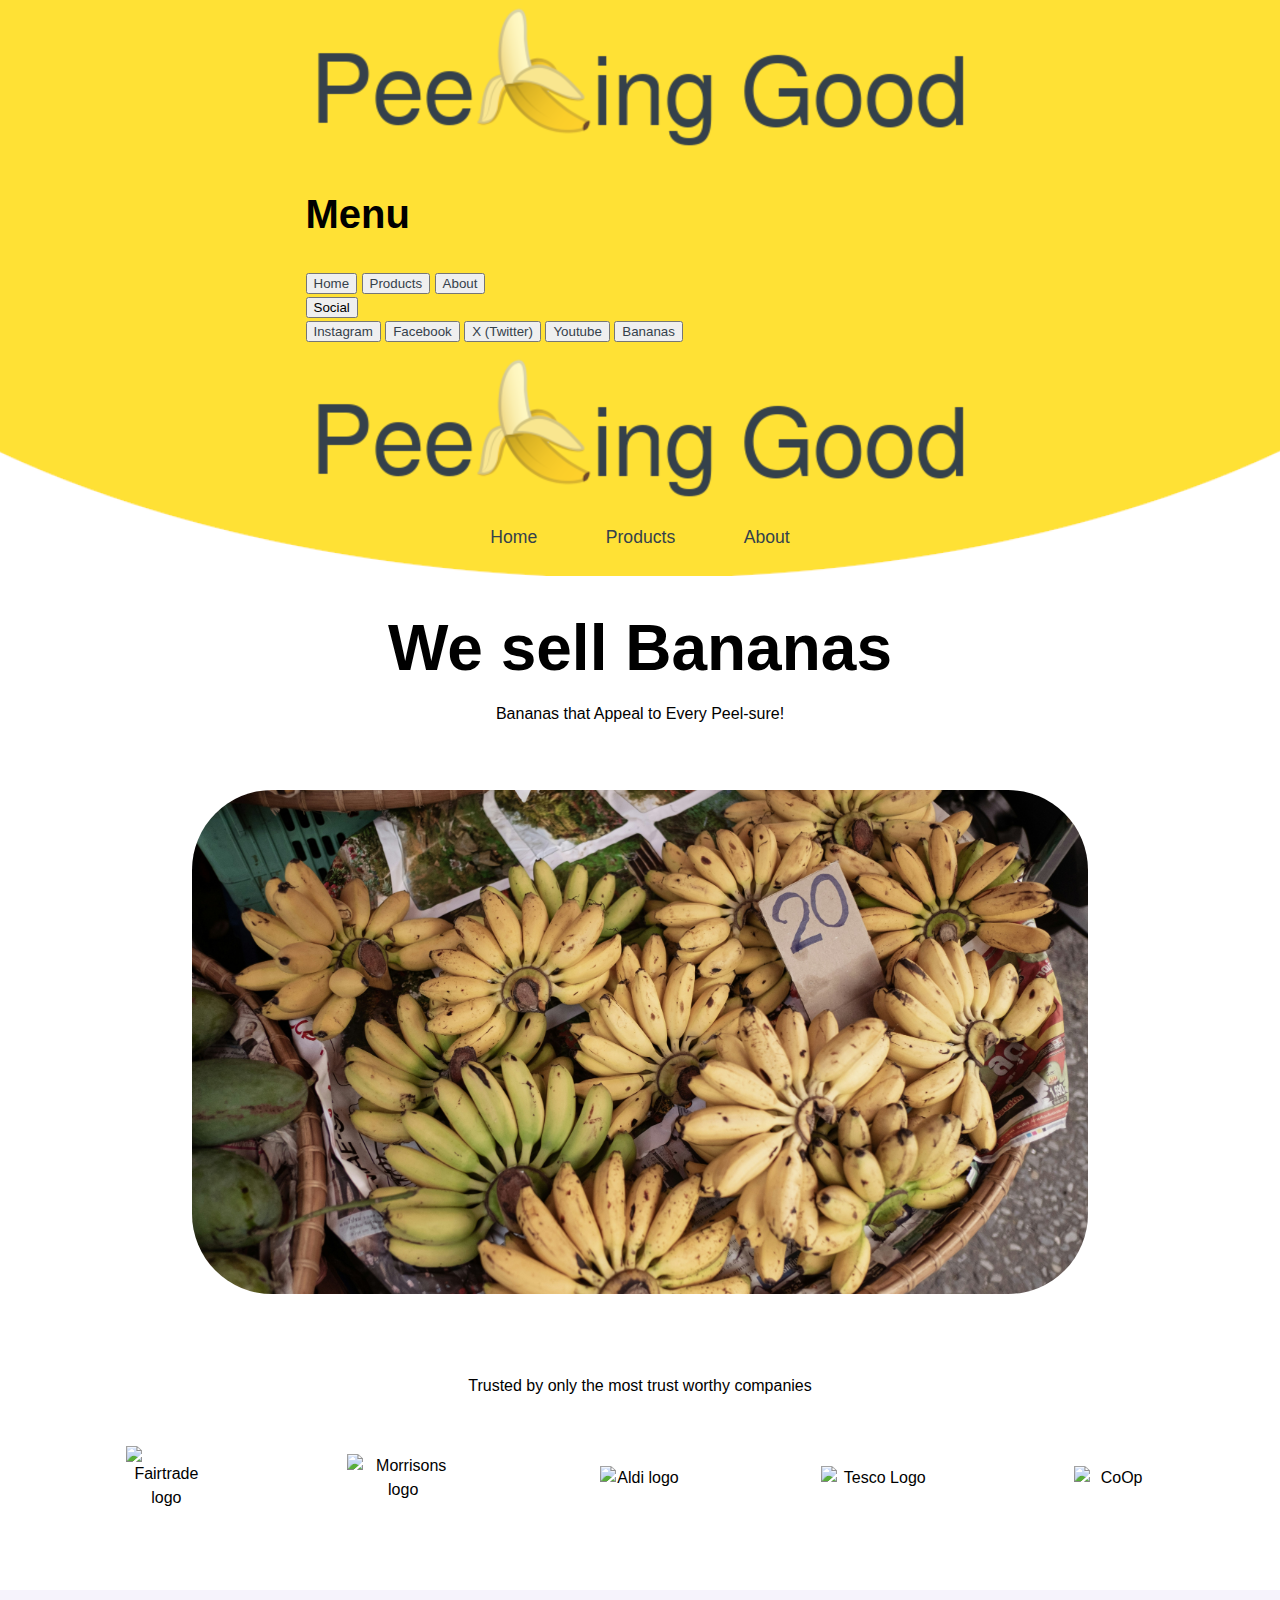
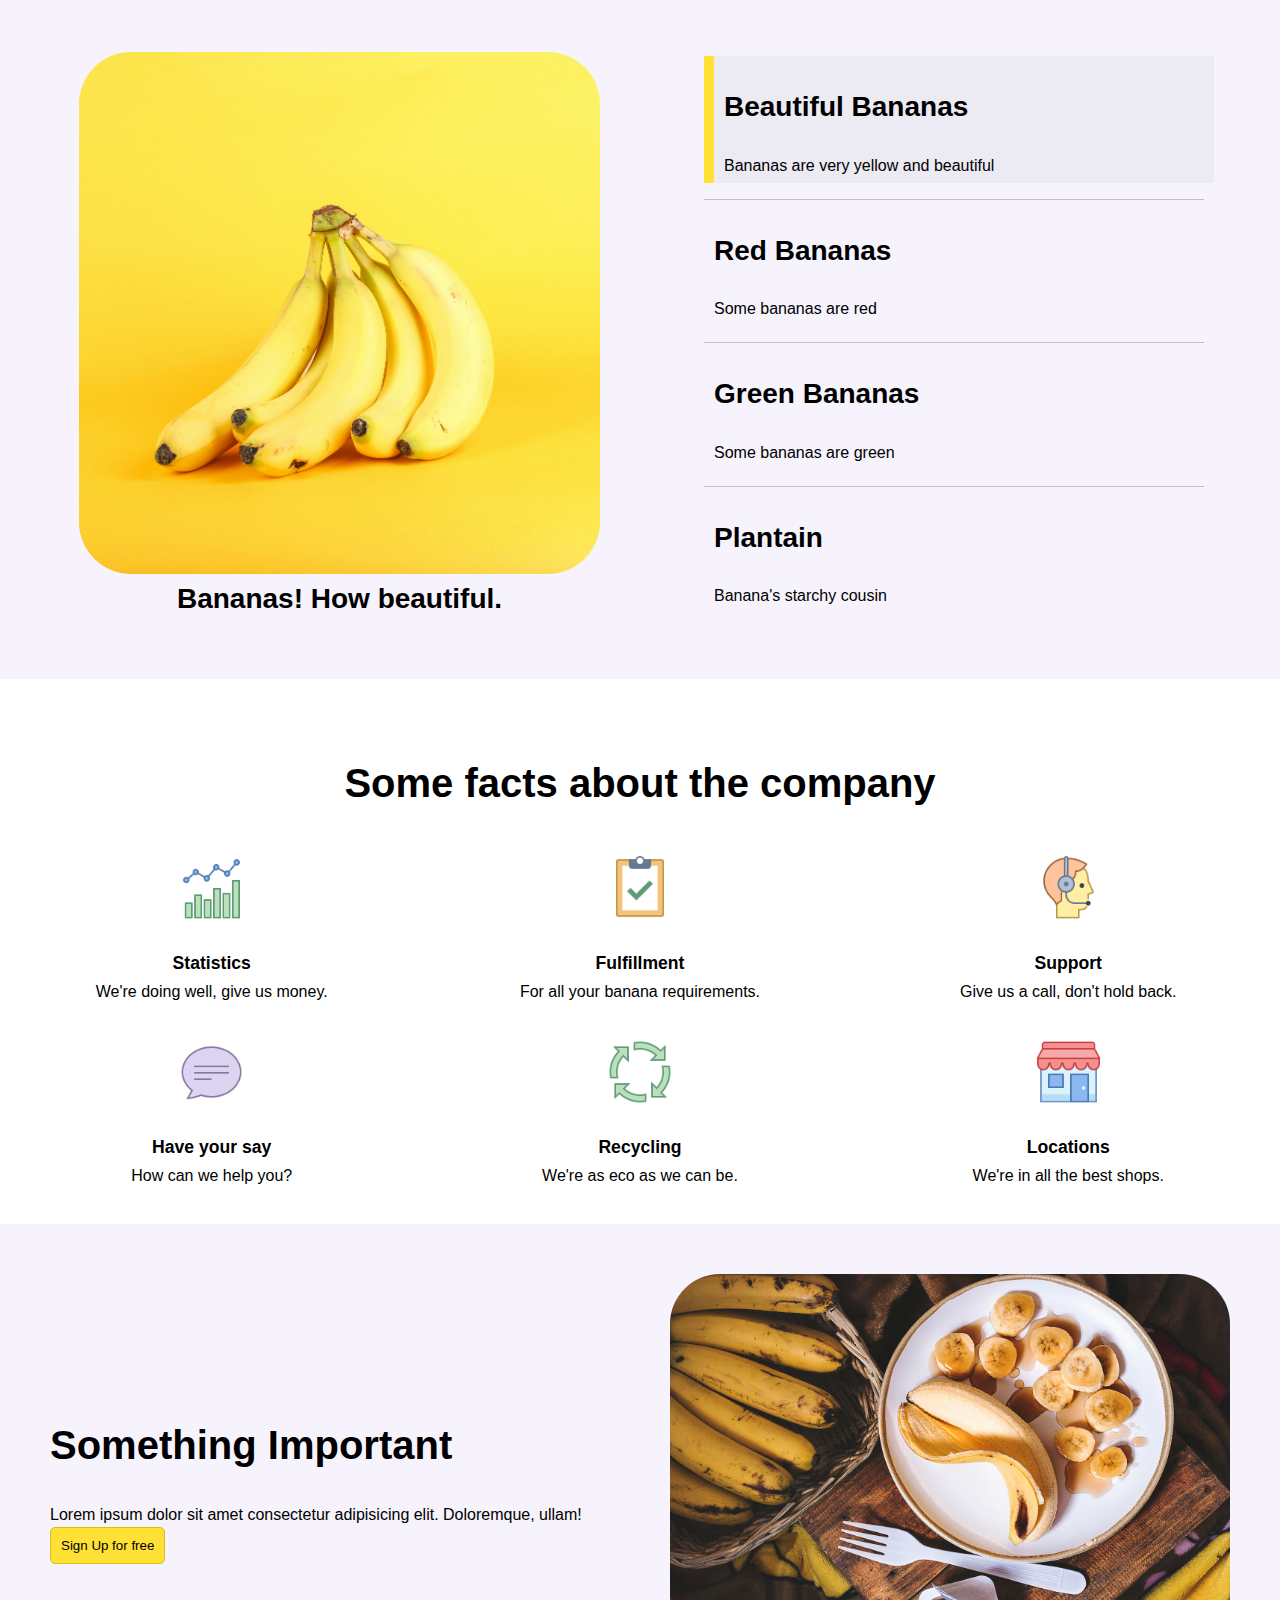
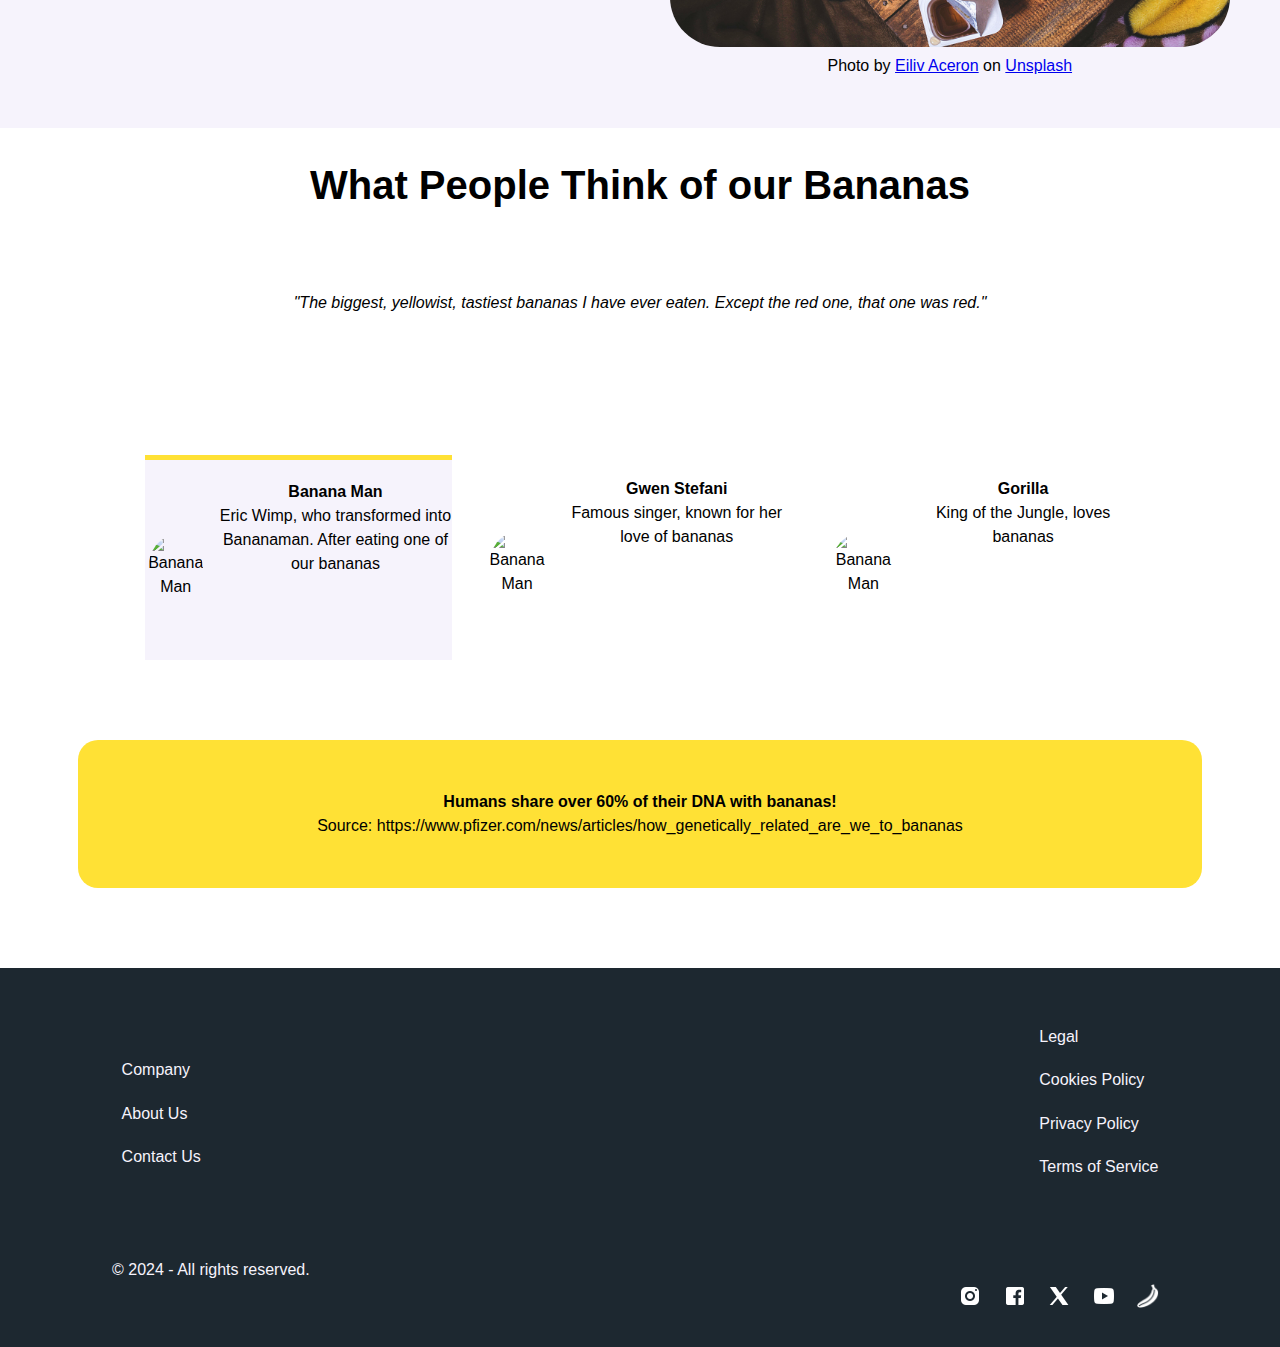
==== index.html @ 01872cd1 "added media query which cuts off long description on mobile." ====
<!DOCTYPE html>
<html lang="en">
  <head>
    <meta charset="UTF-8" />
    <meta name="viewport" content="width=device-width, initial-scale=1.0" />
    <link rel="stylesheet" href="./css/global.css" />
    <title>Peeling-Good | Home</title>
  </head>

  <body>
    <div class="background-container">
      <div class="content-wrapper">
             <div class="custom-shape-divider-top-1713731422">
    <svg data-name="Layer 1" xmlns="http://www.w3.org/2000/svg" viewBox="0 0 1200 120" preserveAspectRatio="none">
        <path d="M0,0V7.23C0,65.52,268.63,112.77,600,112.77S1200,65.52,1200,7.23V0Z" class="shape-fill"></path>
    </svg>
</div>
        <header class="header">

<!-- Mobile Burger Menu Below - kept hidden in Desktop > 768px Displays-->
        <script defer src="./javascript/burger.js"></script>
        <div class="header-mobile-container">
      <img
        class="mobile-company-logo"
        src="./images/companylogo.png"
        alt="Peeling Good Logo"
      />
      <div class="burger">
        <h2 id="burgername">Menu</h2>
        <div class="menu-toggle" id="menuToggle">
          <div class="burgerbar"></div>
          <div class="burgerbar"></div>
          <div class="burgerbar"></div>
        </div>
        <div class="menu" id="burgermenu">
          <button class="menu-option">
            <a href="./index.html" alt="Home"> Home</a>
          </button>
          <button class="menu-option">
            <a href="./products.html" alt="Home">Products</a>
          </button>
          <button class="menu-option">
            <a href="./about.html" alt="Home">About</a>
          </button>
          <!--All this talk of Burgers makes me want a Brie 'n' Bacon -->
          <div class="submenu">
            <button class="menu-option submenu-toggle">Social</button>
            <div class="submenu-content">
              <button class="submenu-option">
                <a href="https://www.instagram.com/" alt="Instagram">Instagram</a>
              </button>
              <button class="submenu-option">
                <a href="https://www.facebook.com/" alt="Facebook">Facebook</a>
              </button>
              <button class="submenu-option">
                <a href="https://twitter.com" alt="X Twitter">X (Twitter)</a>
              </button>
              <button class="submenu-option">
                <a href="https://www.youtube.com" alt="Youtube">Youtube</a>
              </button>
              <button class="submenu-option">
                <a href="./index.html" alt="More Bananas">Bananas</a>
              </button>
            </div>
          </div>
        </div>
      </div>
      <!--END of Burger Menu - kept hidden in Desktop > 768px-->
    </div>
    <!--END of Mobile Header Container- kept hidden in Desktop > 768px-->

          <div>
          <img
            class="header-logo"
            src="./images/companylogo.png"
            alt="Peeling Good"
          />
          </div>
        <nav class="header-nav">
          <ul>
            <li><a href="./index.html">Home</a></li>
            <li><a href="./products.html">Products</a></li>
            <li><a href="./about.html">About</a></li>
          </ul>
        </nav>
        </header>
<main>
        <div class="index-title" id="home-title">
        <h1>We sell Bananas</h1>
        <p>Bananas that Appeal to Every Peel-sure!</p>
        </div>


    <div class="hero-img-container">
      <img
        class="hero-img"
        src="images/bunchofbananas.jpg"
        alt="A bunch of bananas"
      />
    </div>

    <section class="socials">
      <p>Trusted by only the most trust worthy companies</p>
      <div class="socials-container">
        <img
          class="socials-img-fairtrade"
          src="images/fairtrade-logo-62A66061D3-seeklogo.com.png"
          alt="Fairtrade logo"
        />
        <img
          class="socials-img-morrisons"
          src="images\2560px-Wm_Morrison_Supermarkets_logo.svg.png"
          alt="Morrisons logo"
        />
        <img
          class="socials-img-aldi"
          src="images\AldiWorldwideLogo.svg"
          alt="Aldi logo"
        />
        <img
          class="socials-img-tesco"
          src="images/Tesco_Logo.svg.png"
          alt="Tesco Logo"
        />
        <img
          class="socials-img-coop"
          src="images\The_Co-Operative_clover_leaf_logo.svg"
          alt="CoOp"
        />
      </div>
    </section>

    <section class="tabimg">
      <div class="tabimg-container">
        <div class="tabimg-img-container">
          <img
            class="tabimg-img"
            src="images/giorgio-trovato-fczCr7MdE7U-unsplash.jpg"
            alt="Banana bunch on a yellow background"
          />
          <p class="tabimg-desc">Bananas! How beautiful.</p>
        </div>
        <div class="tabs">
          <div data-tab="yellow" class="tab tab-yellow highlighted">
            <h3>Beautiful Bananas</h3>
            <p class="tab-text">Bananas are very yellow and beautiful</p>
          </div>
          <div data-tab="red" class="tab not-highlighted">
            <h3>Red Bananas</h3>
            <p class="tab-text">Some bananas are red</p>
          </div>
          <div data-tab="green" class="tab not-highlighted">
            <h3>Green Bananas</h3>
            <p class="tab-text">Some bananas are green</p>
          </div>
          <div data-tab="plantain" class="tab not-highlighted">
            <h3>Plantain</h3>
            <p class="tab-text">Banana's starchy cousin</p>
          </div>
        </div>
      </div>
    </section>

    <section class="facts">
      <h2>Some facts about the company</h2>
      <div class="facts-container">
        <div class="fact">
          <img
            class="fact-img"
            src="./images/Icons/graphicon-80.png"
            alt="Graph icon"
          />
          <h4>Statistics</h4>
          
          <p>We're doing well, give us money.</p>
        </div>
        <div class="fact">
          <img
            class="fact-img"
            src="./images/Icons/clipboardicon-80.png"
            alt="Clipboard icon"
          />
          <h4>Fulfillment</h4>
                    <p>For all your banana  requirements.</p>
        </div>
        <div class="fact">
          <img
            class="fact-img"
            src="./images/Icons/icons8-customer-support-80.png"
            alt="Customer Support icon"
          />
          <h4>Support</h4>
          
          <p>Give us a call, don't hold back.</p>
        </div>
        <div class="fact">
          <img
            class="fact-img"
            src="./images/Icons/commentsicon-80.png"
            alt="Feedback icon"
          />
          <h4>Have your say</h4>
          
          <p>How can we help you?</p>
        </div>
        <div class="fact">
          <img
            class="fact-img"
            src="./images/Icons/recycleicon-80.png"
            alt="Recycle icon"
          />
          <h4>Recycling</h4>
          
          <p>We're as eco as we can be.</p>
        </div>
        <div class="fact">
          <img
            class="fact-img"
            src="./images/Icons/shopicon-80.png"
            alt="Shop icon"
          />
          <h4>Locations</h4>
          
          <p>We're in all the best shops.</p>
        </div>
      </div>
    </section>

    <section class="signup">
      <div class="signup-container">
        <div class="signup-text">
          <h2>Something Important</h2>
          <p>
            Lorem ipsum dolor sit amet consectetur adipisicing elit. Doloremque,
            ullam!
          </p>
          <button class="signup-btn">Sign Up for free</button>
        </div>
        <div class="signup-img-container">
          <img
            class="signup-img"
            src="images/bananaonplate.jpg"
            alt="banana on plate"
          />
          <p class="credit">
            Photo by
            <a
              href="https://unsplash.com/@shootdelicious?utm_content=creditCopyText&utm_medium=referral&utm_source=unsplash"
              >Eiliv Aceron</a
            >
            on
            <a
              href="https://unsplash.com/photos/sliced-ripe-banana-on-round-white-ceramic-plate-k9X5yGle-NA?utm_content=creditCopyText&utm_medium=referral&utm_source=unsplash"
              >Unsplash</a
            >
          </p>
        </div>
      </div>
    </section>
    
    <section class="testimonies">
      <h2>What People Think of our Bananas</h2>
      <blockquote class="quote">
        "The biggest, yellowist, tastiest bananas I have ever eaten. Except the
        red one, that one was red."
      </blockquote>
      <div class="testimonies-container">
        <div data-tab="bananaman" class="testimonies-person selected">
          <img
            class="person-img"
            src="images/bananaman-copy.png"
            alt="Banana Man"
          />
          <div class="testimonies-person-description">
            <strong>Banana Man</strong>
            <p>
              Eric Wimp, who transformed into Bananaman. <span id="bananaman-longtext">After eating one of our
              bananas</span>
            </p>
          </div>
        </div>
        <div data-tab="gwen" class="testimonies-person">
          <img
            class="person-img"
            src="images\gwen-stefani-1.jpg"
            alt="Banana Man"
          />
          <div class="testimonies-person-description">
            <strong>Gwen Stefani</strong>
            <p>Famous singer, known for her love of bananas</p>
          </div>
        </div>
        <div data-tab="gorilla" class="testimonies-person">
          <img class="person-img" src="images/gorilla.jpg" alt="Banana Man" />
          <div class="testimonies-person-description">
            <strong>Gorilla</strong>
            <p>King of the Jungle, loves bananas</p>
          </div>
        </div>
      </div>
    </section>

    <section class="signoff">
      <strong>Humans share over 60% of their DNA with bananas! </strong>
      <p>
        Source:
        https://www.pfizer.com/news/articles/how_genetically_related_are_we_to_bananas
      </p>
    </section>
</main>
</div>
    <footer>
      <div class="footer-content-wrapper">
      <div class="footer-left-container">
<!-- COMPANY Nav -->
                <nav class="footer-nav-company">
<!-- line below hidden in desktop -->
          <span id="company-button">Company <img src="./images/sort-down-30.png"/> </span>
          <ul>
<!-- line below hidden in mobile -->
            <li><span>Company </span></li>
            <li><a href="#aboutus">About Us</a></li>
            <li><a href="#contactus">Contact Us</a></li>
          </ul>
        </nav>
        <p>© 2024 - All rights reserved.</p>
      </div>
<!-- LEGAL Nav -->
      <div class="footer-right-container">
        <nav class="footer-nav-legal">
<!-- line below hidden in desktop -->
          <span id="legal-button">Legal<img src="./images/sort-down-30.png"/></span>
          <ul>
<!-- line below hidden in mobile -->
            <li><span>Legal</span></li>
            <li><a href="#">Cookies Policy</a></li>
            <li><a href="#">Privacy Policy</a></li>
            <li><a href="#">Terms of Service</a></li>
          </ul>
        </nav>
<!-- SOCIAL MEDIA ICON  Nav  NB Hidden in Mobile -->
        <nav class="footer-nav-social">
          <ul>
            <li>
              <a href="https://www.instagram.com/"
                ><img
                  class="socialsimg"
                  src="./images/instagram-48.png"
                  alt="Instagram"
              /></a>
            </li>
            <li>
              <a href="https://www.facebook.com/"
                ><img
                  class="socialsimg"
                  src="./images/facebook-48.png"
                  alt="Facebook"
              /></a>
            </li>
            <li>
              <a href="https://twitter.com/"
                ><img
                  class="socialsimg"
                  src="./images/twitterx-48.png"
                  alt="Twitter or X "
              /></a>
            </li>
            <li>
              <a href="https://www.youtube.com/"
                ><img
                  class="socialsimg"
                  src="./images/youtube-48.png"
                  alt="Youtube "
              /></a>
            </li>
            <li>
              <a href="./index.html"
                ><img
                  class="socialsimg"
                  src="./images/bananasocial-50.png"
                  alt="Love Bananas? Click Here. "
              /></a>
            </li>
          </ul>
        </nav>
      </div>
      </div>
    </footer>

    <script src="javascript/index.js"></script>

  </body>
</html>
---- css/global.css ----
@import url("bananacursor.css");
@import url('index.css');
@import url('products.css');
@import url('about.css');
@import url('./burger.css');
@import url('./facts.css');
@import url('./index-tabbed-imgs.css');
@import url('./testimonials.css');

:root {
    /*color variables*/
    --footer-background: #1d2830;
    --header-background: #fbfafe;
    --text-body: #4e5a65;
    --text-heading: #35414b;
    --tint: #f6f3fc;
    --primary: #ffe135;

    /*typography variables*/
    --desktop-h1-size: 64px;
    --desktop-h1-line: 1.2;
    --desktop-h1-weight: 600;

    --desktop-h2-size: 40px;
    --desktop-h2-line: 1.2;
    --desktop-h2-weight: 600;

    --desktop-h3-size: 28px;
    --desktop-h3-line: 1.3;
    --desktop-h3-weight: 600;

    --desktop-body-size: 16px;
    --desktop-body-line: 1.5;
    --desktop-body-weight: normal;

    --mobile-h1-size: 32px;
    --mobile-h1-line: 1.25;
    --mobile-h1-weight: 600;

    --mobile-h2-size: 20px;
    --mobile-h2-line: 1.4;
    --mobile-h2-weight: 600;

    --mobile-h3-size: 18px;
    --mobile-h3-line: 1.5;
    --mobile-h3-weight: 600;

    --mobile-body-size: 16px;
    --mobile-body-line: 1.5;
    --mobile-body-weight: normal;
}
/* Max Content Width - reactive optimization */

@media (min-width: 768px) {
    .content-wrapper {
        max-width: 1280px;
        margin: 0 auto;
        padding: 0;
    }
}
/* HEADER styling */

header {
    display: flex;
    flex-direction: column;
    justify-content: center;
    align-items: center;
    position: relative;
}

/*Header DESKTOP behaviours*/

@media (min-width: 768px) {
    .header-logo {
        flex: 1;
        margin: 0 auto;
        padding-top: 0.5rem;

        max-width: 100%;
        max-height: auto;
    }

    .header-nav {
        list-style-type: none;
        margin: 0;
        padding: 0;
    }

    .header-nav ul {
        padding: 0;
    }

    .header-nav li {
        display: inline-block;
        margin: 0;
        width: auto;
        padding: 0 2rem 0 2rem;
    }

    .header-nav li a {
        text-decoration: none;
        font-size: 1.1rem;
        font-weight: bolder;
    }

    header a:link,
    footer a:visited {
        text-decoration: none;
        color: var(--text-heading);
        font-weight: lighter;
    }

    header a:hover {
        text-decoration: underline;
        color: var(--text-body);
    }

    header a:active {
        text-decoration: underline;
        color: var(--text-heading);
    }

    /*Mostly replaced by input of SVG but left here: just in case*/
    .background-container {
        /*background-image: url("../images/headersplash.png");
    background-repeat: no-repeat;
    background-size: cover;
    background-position: bottom;*/
        width: auto;
        height: 32rem;
        flex: 1;
        position: relative;
        justify-content: center;
    }
}

/*HEADER NAV Hide-for-mobile adjustments*/
@media (max-width: 768px) {
    .header-logo {
        display: none;
    }

    .header-nav {
        display: none;
    }
}

/* SVG Curved Header Divider*/

.custom-shape-divider-top-1713731422 {
    position: absolute;
    top: 0;
    left: -30%;
    right: 0%;
    width: 160%;
    overflow: hidden;
    line-height: 0;
    z-index: -1;
}

.custom-shape-divider-top-1713731422 svg {
    position: relative;
    display: block;
    width: calc(100% + 1.3px);
    height: 35rem;
}
/*Shape divider behaviour for small screens*/

@media (max-width: 768px) {
    .custom-shape-divider-top-1713731422 svg {
        height: 24rem;
    }
}

.custom-shape-divider-top-1713731422 .shape-fill {
    fill: #ffe135;
}

/*HEADER NAV Hide-for-mobile adjustments*/
@media (max-width: 768px) {
    .header-logo {
        display: none;
    }

    .header-nav {
        display: none;
    }
}

/*Footer NAV MOBILE adjustments*/

@media (max-width: 768px) {
    /*Mostly replaced by input of SVG but left here: just in case*/
    .background-container {
        /*background-image: url("../images/headersplash.png");
    background-repeat: no-repeat;
    background-size: cover;
    background-position: center;*/
        width: auto;
        height: 15rem;
        flex: 1;
    }
}

/* BODY styling */

body {
    margin: 0;
    padding: 0;
    font-family: Arial, Helvetica, sans-serif;
}

/* Styles for screens with a minimum width of 768 pixels i.e. Large Tablet - Desktop*/
@media (min-width: 768px) {
    body {
        font-size: var(--desktop-body-size);
        line-height: var(--desktop-body-line);
        font-weight: var(--desktop-body-weight);
    }

    h1 {
        font-size: var(--desktop-h1-size);
        line-height: var(--desktop-h1-line);
        font-weight: var(--desktop-h1-weight);
    }

    h2 {
        font-size: var(--desktop-h2-size);
        line-height: var(--desktop-h2-line);
        font-weight: var(--desktop-h2-weight);
    }

    h3 {
        font-size: var(--desktop-h3-size);
        line-height: var(--desktop-h3-line);
        font-weight: var(--desktop-h3-weight);
    }
}

/* Styles for screens with a maxmium width of 768 pixels i.e. phones + small tabs */
@media (max-width: 768px) {
    body {
        font-size: var(--mobile-body-size);
        line-height: var(--mobile-body-line);
        font-weight: var(--mobile-body-weight);
    }

    h1 {
        font-size: var(--mobile-h1-size);
        line-height: var(--mobile-h1-line);
        font-weight: var(--mobile-h1-weight);
    }

    h2 {
        font-size: var(--mobile-h2-size);
        line-height: var(--mobile-h2-line);
        font-weight: var(--mobile-h2-weight);
    }

    h3 {
        font-size: var(--mobile-h3-size);
        line-height: var(--mobile-h3-line);
        font-weight: var(--mobile-h3-weight);
    }
}

section {
    margin: 20px 0px;
}

/* FOOTER styling tbc */

@media (min-width: 768px) {
    .footer-content-wrapper {
        max-width: 1280px;
        margin: 0 auto;
        display: flex;
        justify-content: space-between;
        align-items: center;
        padding: 2rem;
    }

    #company-button,
    #legal-button {
        display: none;
    }
}

/*standard footer mobile adjustments */

@media (max-width: 768px) {
    .footer-content-wrapper {
        display: flex;
        flex-direction: column;
        justify-content: center;
        align-items: center;
        margin: 0 auto;
    }

    .footer-left-container p {
        margin: 0 auto; /* Center the text */
    }

    .footer-nav-social {
        display: none;
        list-style-type: none;
        margin: 0;
        padding: 0;
    }

    #company-button,
    #legal-button {
        display: inline-block;
        padding-top: 2rem;
    }
}

footer {
    color: var(--tint);
    background-color: var(--footer-background);
    justify-content: center;
    overflow: hidden;
}
.footer > span {
    font-weight: bolder;
}

.footer p {
    font-size: 0.8rem;
}

.footer-left-container {
    display: flex;
    flex-direction: column;
    gap: 4rem;
    margin-left: 5rem;
}

.footer-nav-legal {
    flex: 1;
    margin: 0;
    padding: 0;
}

.footer-nav-legal ul {
    padding: 0;
    list-style-type: none;
}
.footer-nav-legal li {
    padding: 0.6rem;
}

.footer-right-container {
    display: flex;
    gap: 5rem;
    flex-direction: column;
    align-items: flex-end;
    justify-content: space-evenly;
    margin-right: 5rem;
}
.footer-nav-company {
    flex: 1;
    margin: 0;
    padding: 0;
}

.footer-nav-company ul {
    padding: 0;
    list-style-type: none;
    text-align: left;
}
.footer-nav-company li {
    padding: 0.6rem;
}

.footer-nav-social {
    list-style-type: none;
    margin: 0;
    padding: 0;
}

.footer-nav-social ul {
    padding: 0;
    margin: 0;
}

.footer-nav-social li {
    display: inline-block;
    margin: 0;
    width: auto;
    padding: 0 0.5rem 0 0.5rem;
}

.socialsimg:hover {
    background-color: #d3bc3d;
}

footer a:link,
footer a:visited {
    text-decoration: none;
    color: var(--tint);
}

footer a:hover {
    text-decoration: underline;
    color: var(--primary);
}

footer a:active {
    text-decoration: wavy;
    color: var(--primary);
    font-weight: bolder;
}

.socialsimg {
    width: 100%;
    height: 1.5rem;
    margin: 0 auto;
}

/*Footer NAV MOBILE adjustments*/

@media (max-width: 768px) {

    .footer-content-wrapper {
        display: flex;
        flex-direction: column;
        justify-content: center;
        align-items: center;
        justify-items: center;
        margin: 0 auto;
    }

    .footer-left-container p {
        text-align: center;
        padding: 0 0 1rem 0;
        margin: 0 auto;
    }

    .footer-right-container {
        gap: 2rem;
        margin: 0 auto;
    }
    .footer-nav-social {
        display: none;
        list-style-type: none;
        margin: 0;
        padding: 0;
    }

    #company-button,
    #legal-button {
        padding-top: 1rem;
        font-size: 1.2rem;
        font-weight: bolder;
        margin: 0 auto;
    }

    #legal-button img,
    #company-button img {
        max-height: 1rem;
        padding-left: 2rem;
    }

    /* Hide dropdown as default */
    .footer-nav-legal ul,
    .footer-nav-company ul,
    footer ul span {
        display: none;
    }

    .footer-nav-company span,
    .footer-nav-legal span {
        cursor: pointer;
    }

    .footer-nav-company:hover ul,
    .footer-nav-legal:hover ul,
    .footer-nav-company:active ul,
    .footer-nav-legal:active ul {
        display: flex;
        flex-direction: column;
        color: var(--primary);
    }

    .footer-left-container {
        order: 2;
        padding-top: 1rem;
    }

    .footer-right-container {
        order: 1;
        padding-top: 1rem;
    }
}
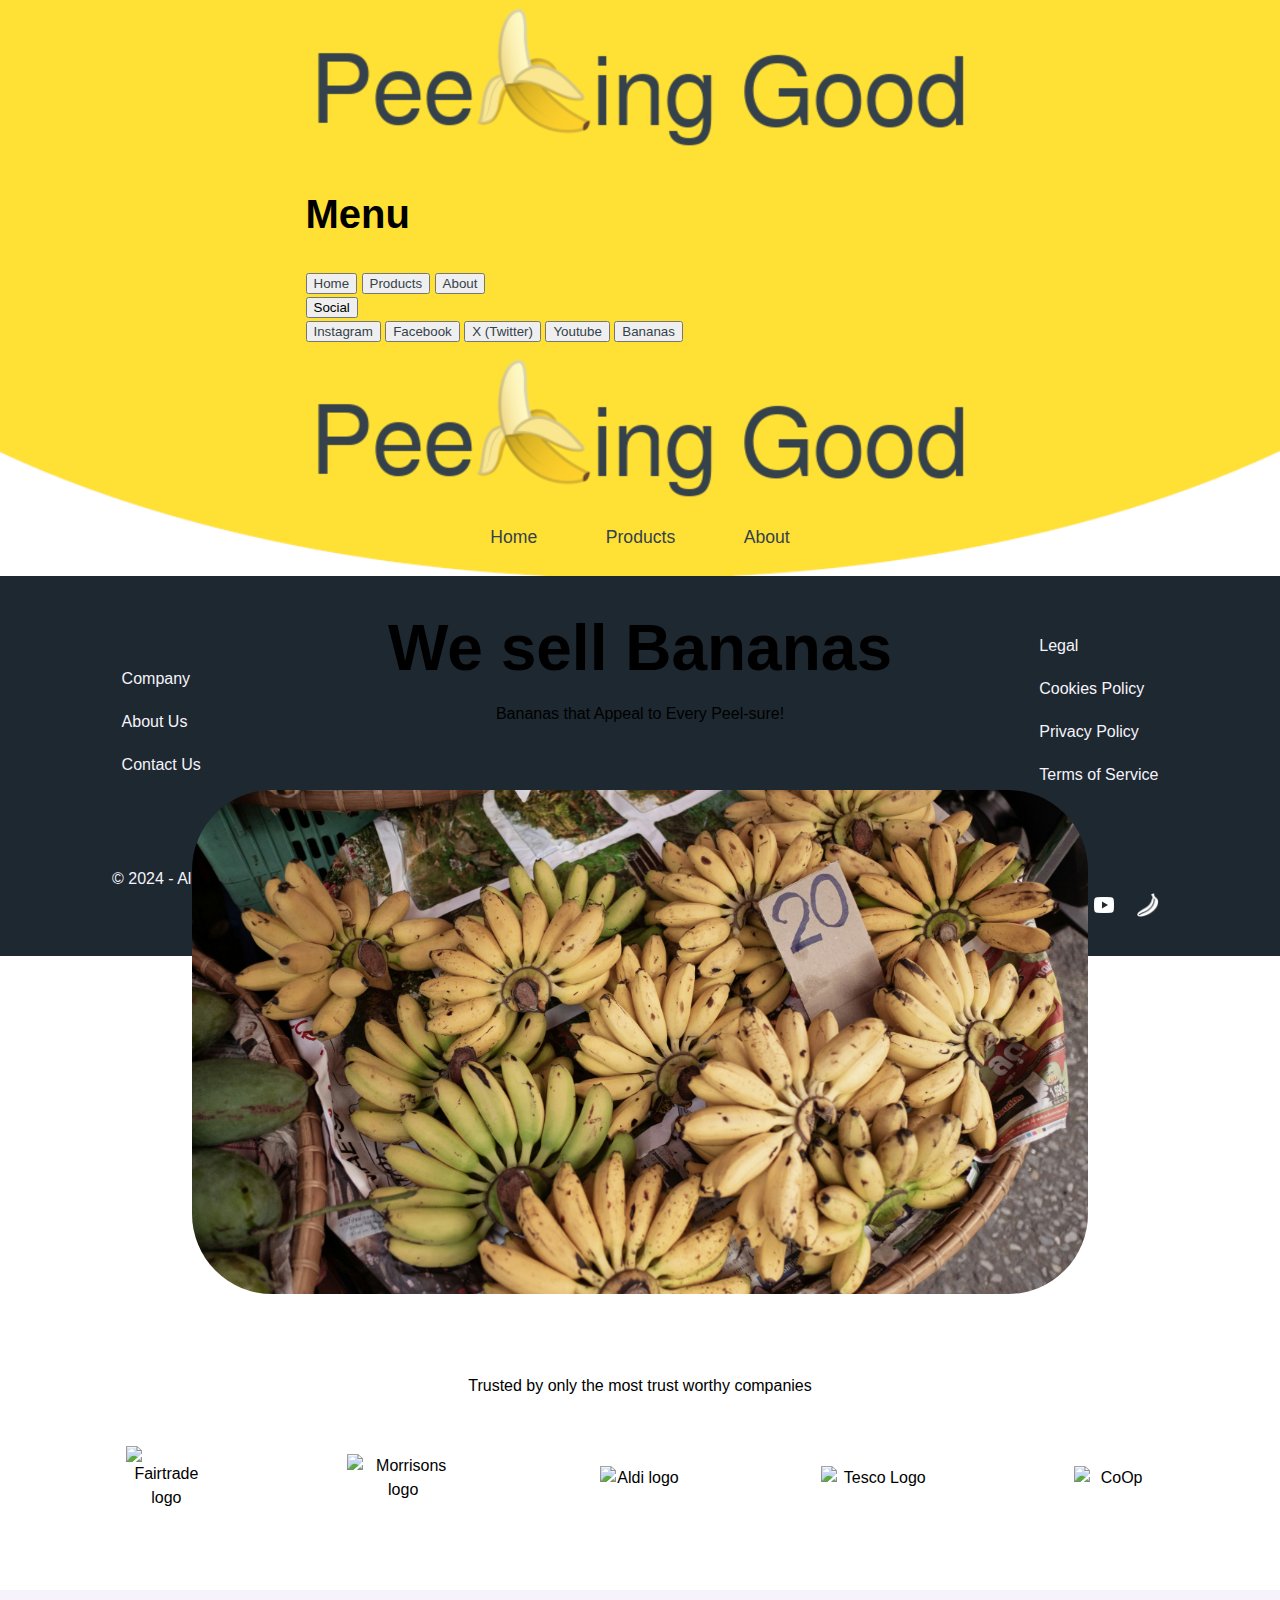
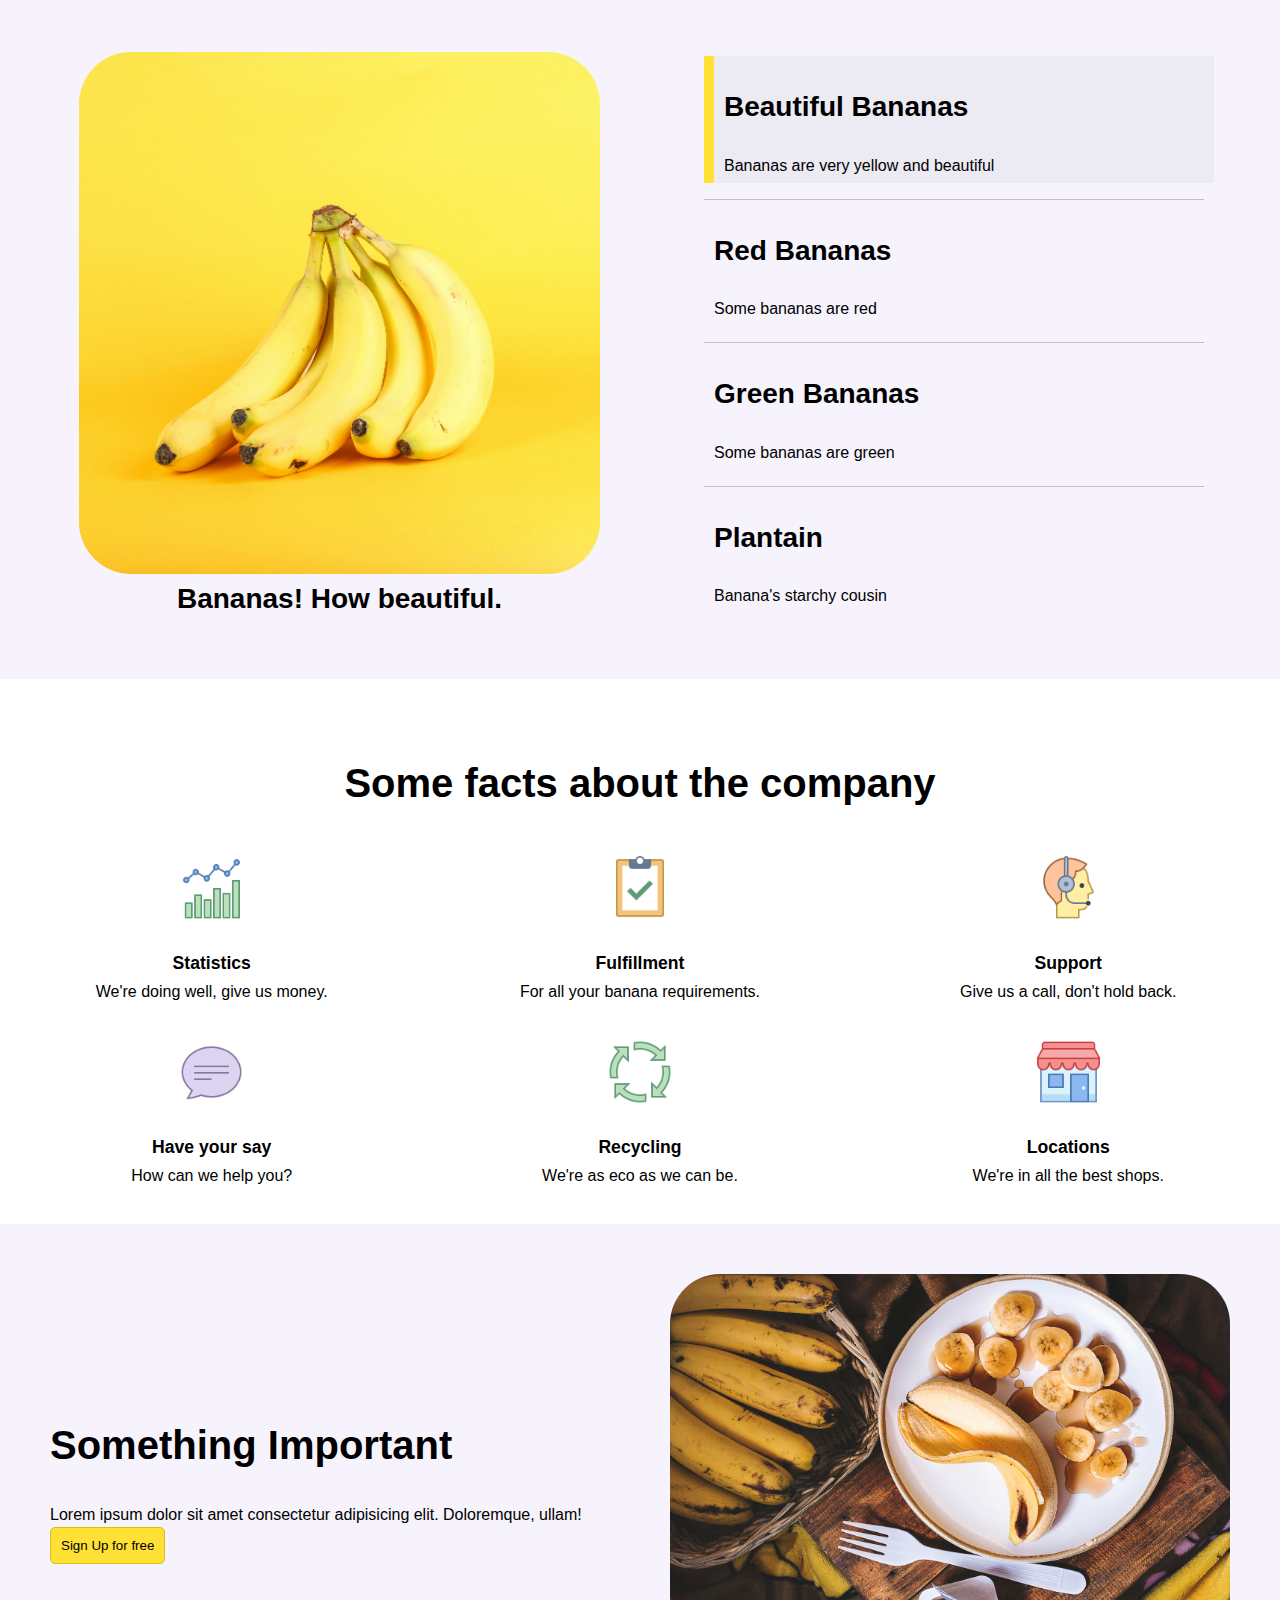
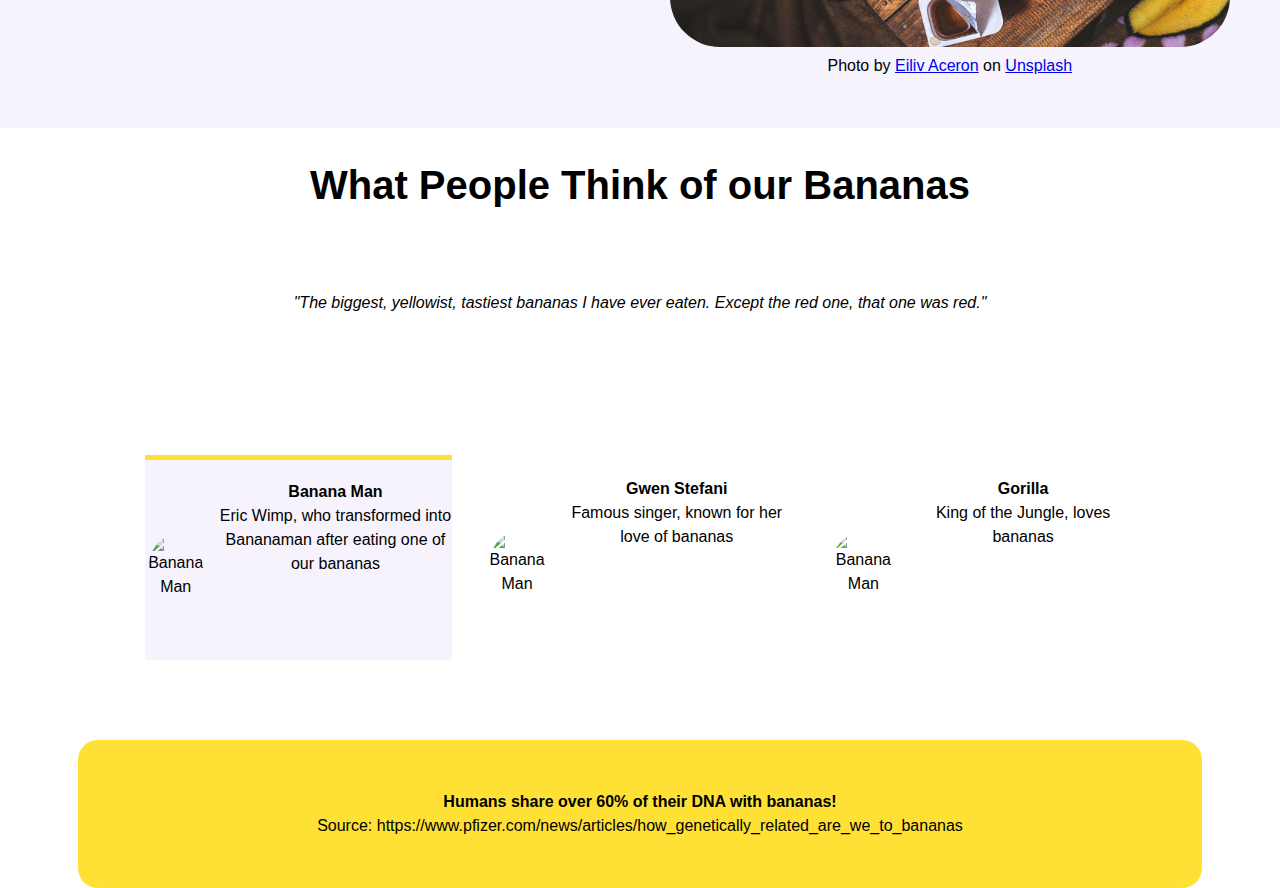
==== commit 2fd757ac: "moved div up 1 line" ====
--- a/index.html
+++ b/index.html
@@ -8,8 +8,8 @@
   </head>
 
   <body>
+    <div class="content-wrapper">
     <div class="background-container">
-      <div class="content-wrapper">
              <div class="custom-shape-divider-top-1713731422">
     <svg data-name="Layer 1" xmlns="http://www.w3.org/2000/svg" viewBox="0 0 1200 120" preserveAspectRatio="none">
         <path d="M0,0V7.23C0,65.52,268.63,112.77,600,112.77S1200,65.52,1200,7.23V0Z" class="shape-fill"></path>
@@ -171,7 +171,7 @@
             alt="Graph icon"
           />
           <h4>Statistics</h4>
-          
+
           <p>We're doing well, give us money.</p>
         </div>
         <div class="fact">
@@ -190,7 +190,7 @@
             alt="Customer Support icon"
           />
           <h4>Support</h4>
-          
+
           <p>Give us a call, don't hold back.</p>
         </div>
         <div class="fact">
@@ -200,7 +200,7 @@
             alt="Feedback icon"
           />
           <h4>Have your say</h4>
-          
+
           <p>How can we help you?</p>
         </div>
         <div class="fact">
@@ -210,7 +210,7 @@
             alt="Recycle icon"
           />
           <h4>Recycling</h4>
-          
+
           <p>We're as eco as we can be.</p>
         </div>
         <div class="fact">
@@ -220,7 +220,7 @@
             alt="Shop icon"
           />
           <h4>Locations</h4>
-          
+
           <p>We're in all the best shops.</p>
         </div>
       </div>
@@ -257,7 +257,7 @@
         </div>
       </div>
     </section>
-    
+
     <section class="testimonies">
       <h2>What People Think of our Bananas</h2>
       <blockquote class="quote">
@@ -274,8 +274,8 @@
           <div class="testimonies-person-description">
             <strong>Banana Man</strong>
             <p>
-              Eric Wimp, who transformed into Bananaman. <span id="bananaman-longtext">After eating one of our
-              bananas</span>
+              Eric Wimp, who transformed into Bananaman after eating one of our
+              bananas
             </p>
           </div>
         </div>
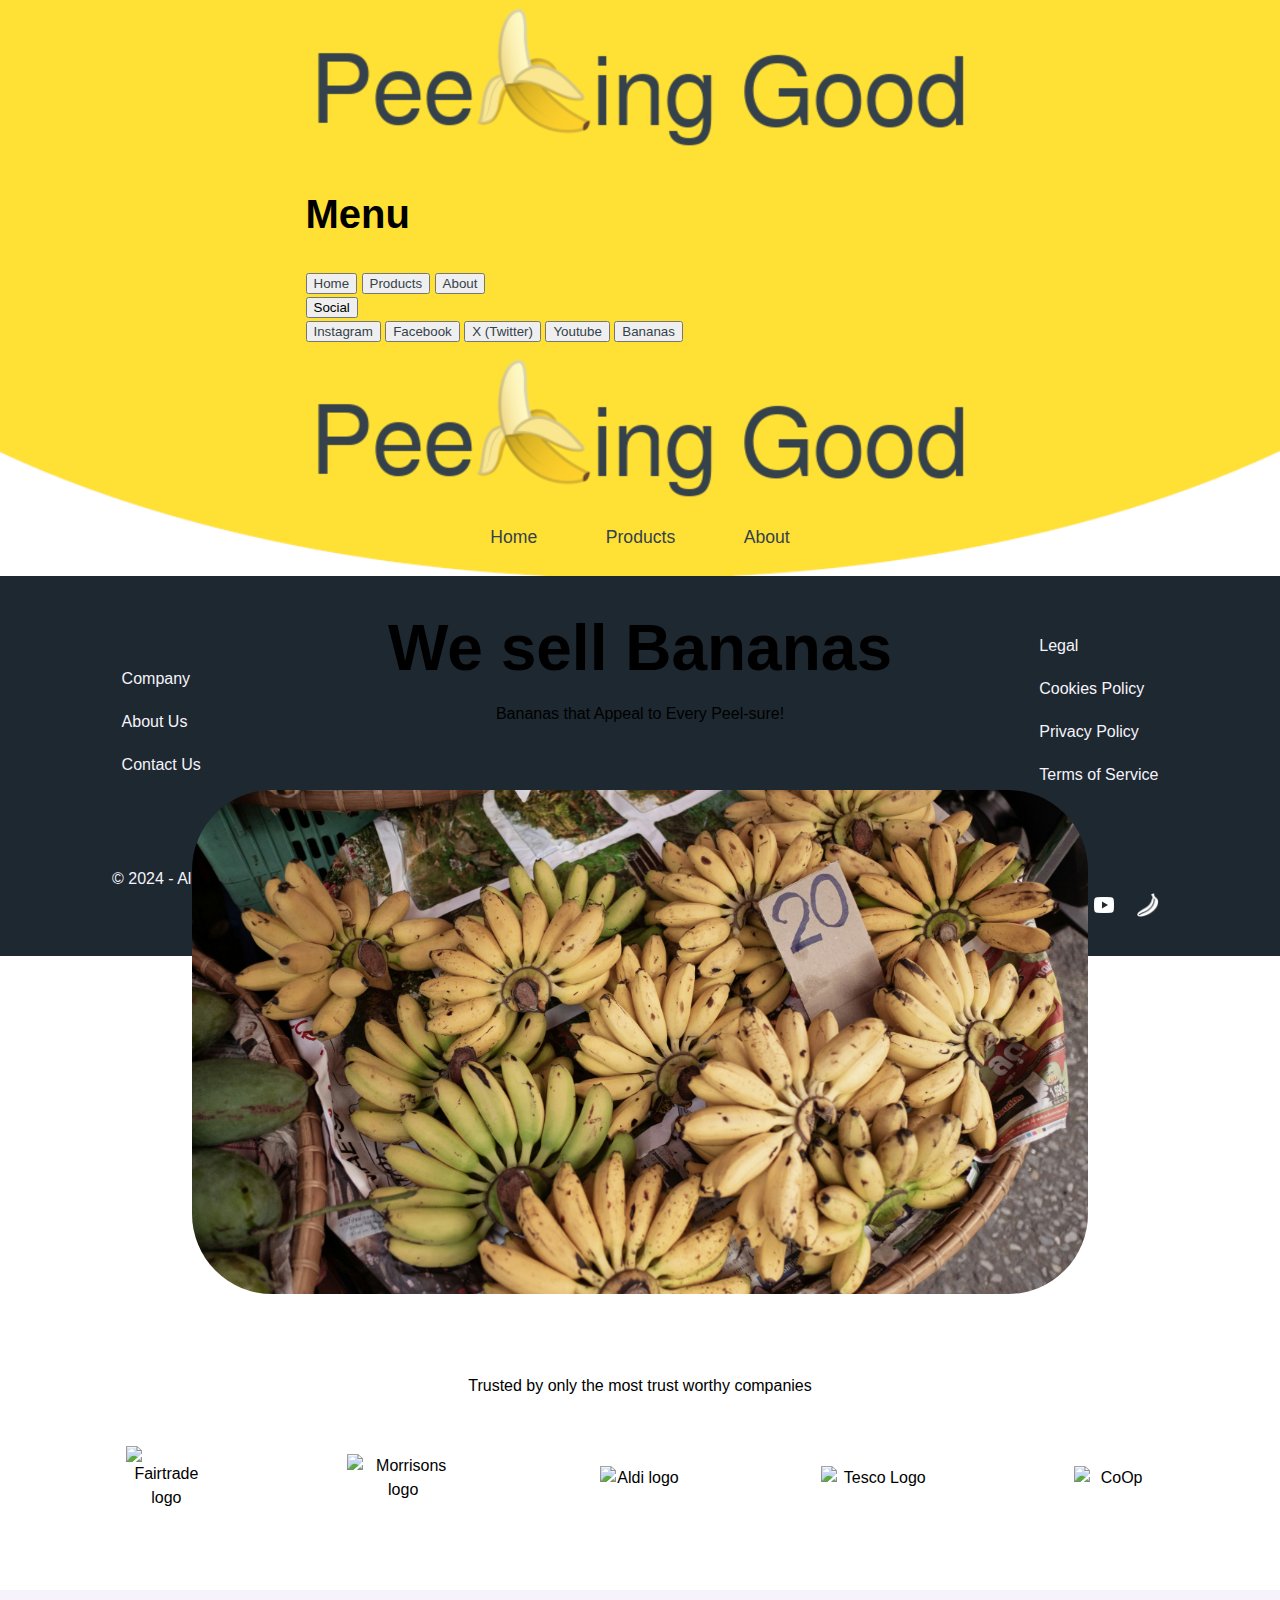
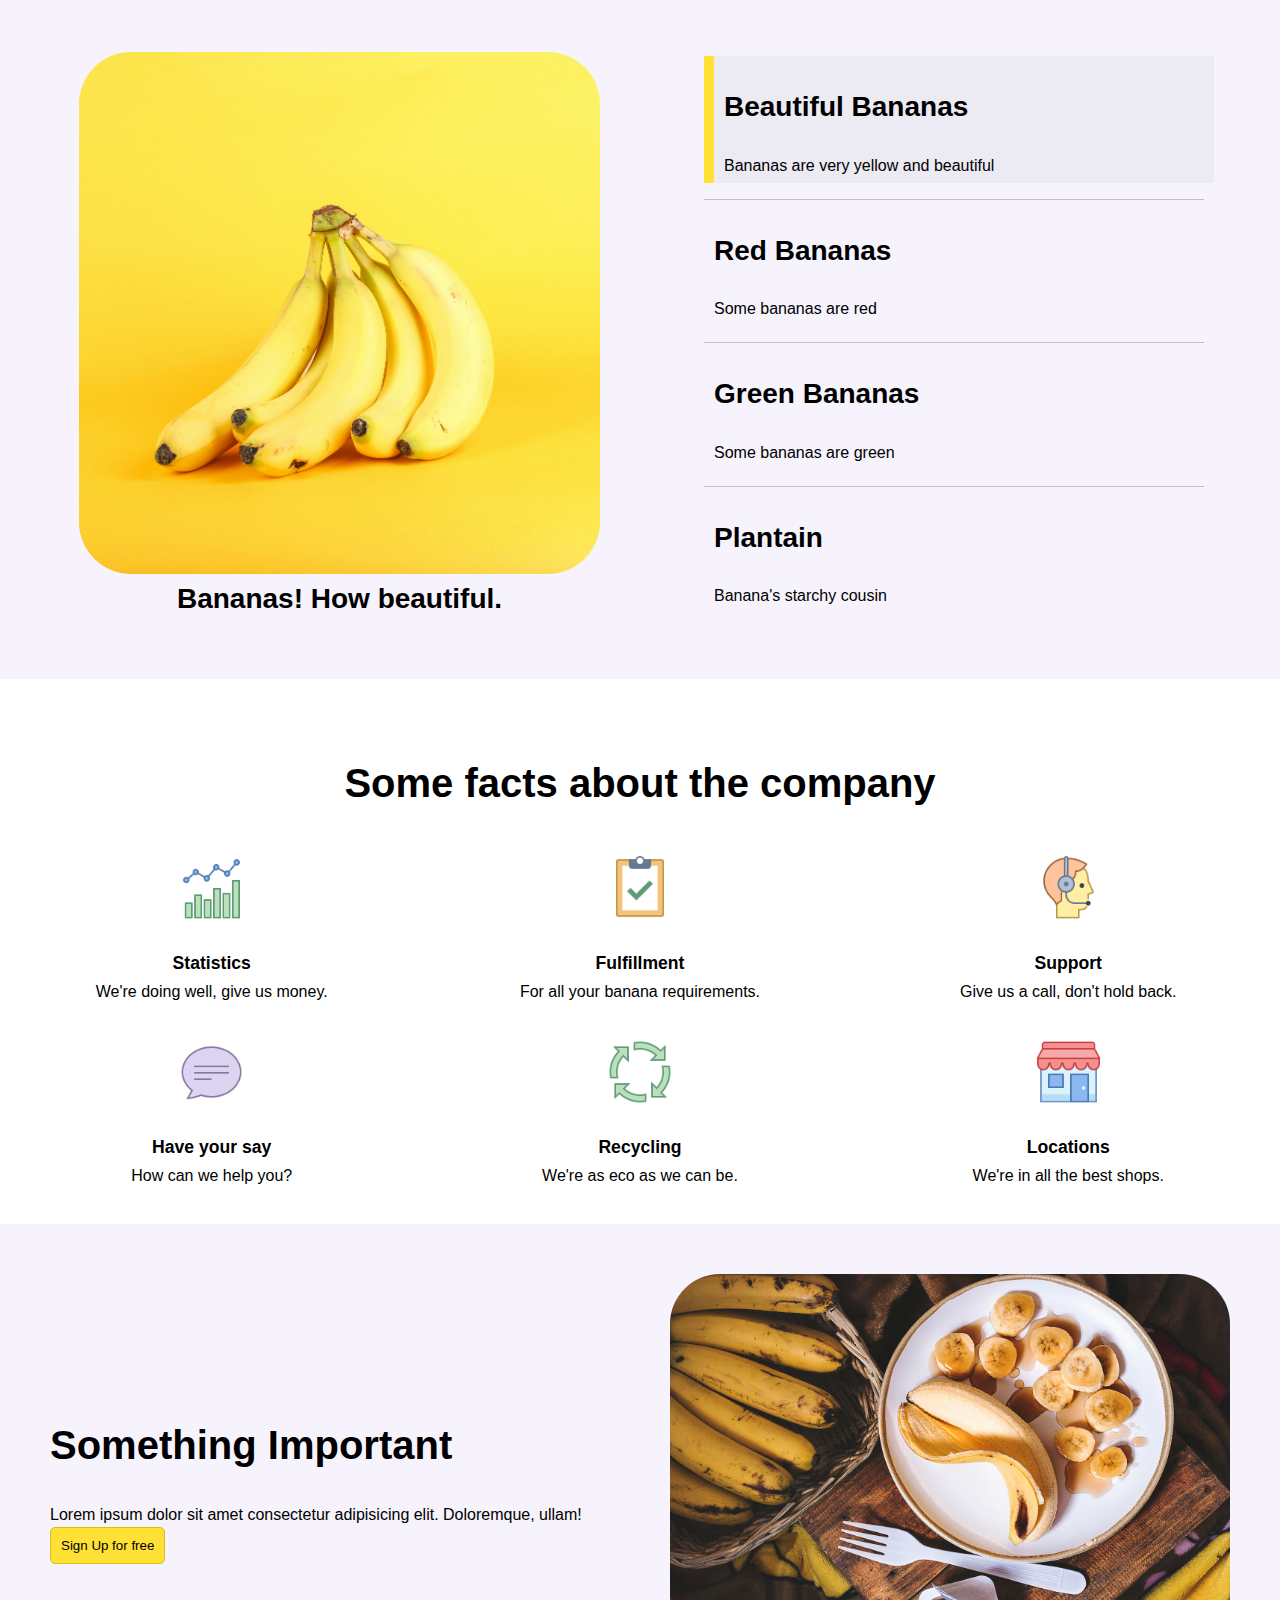
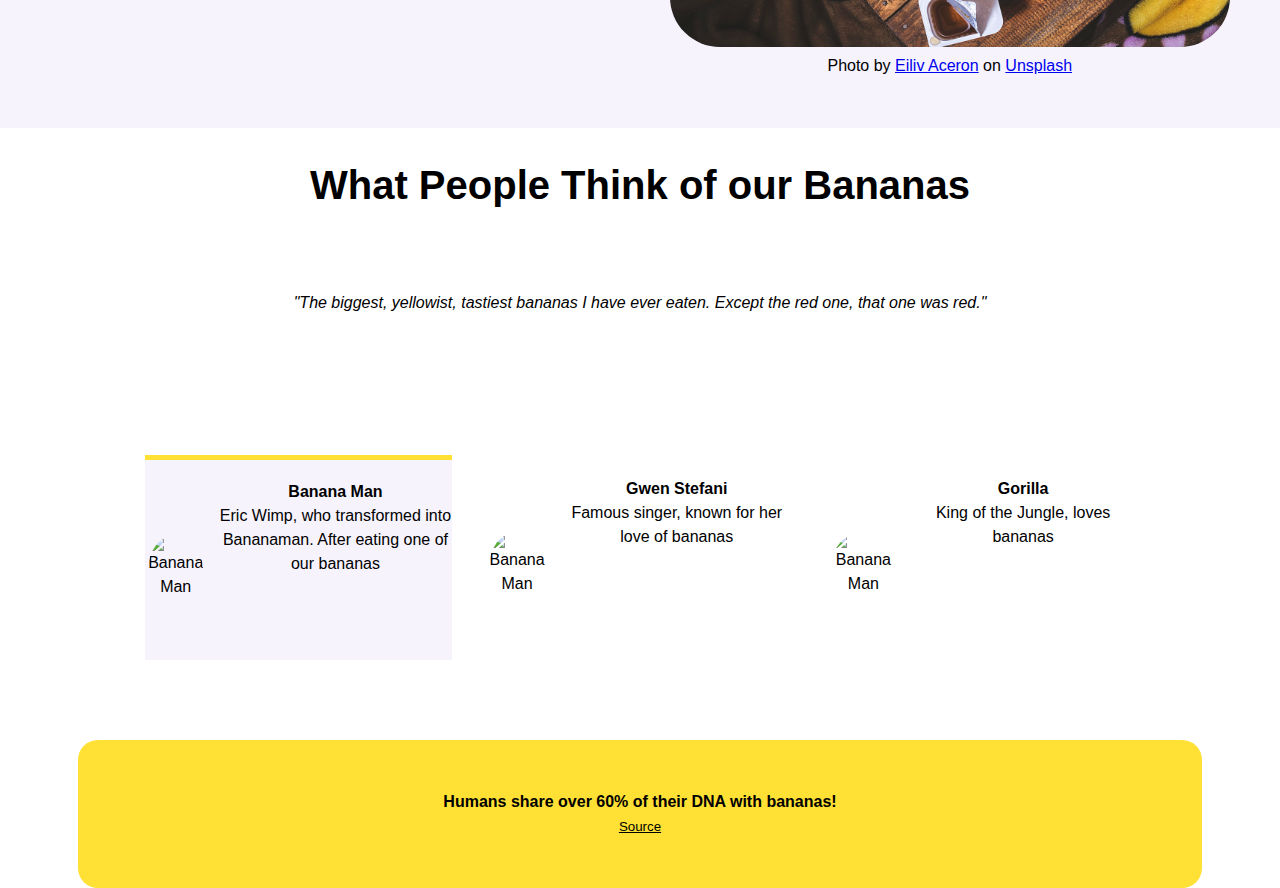
==== commit 45580184: "Merge pull request #52 from technative-academy/readme" ====
--- a/index.html
+++ b/index.html
@@ -4,6 +4,7 @@
     <meta charset="UTF-8" />
     <meta name="viewport" content="width=device-width, initial-scale=1.0" />
     <link rel="stylesheet" href="./css/global.css" />
+    <script src="javascript/index.js" defer></script>
     <title>Peeling-Good | Home</title>
   </head>
 
@@ -274,8 +275,8 @@
           <div class="testimonies-person-description">
             <strong>Banana Man</strong>
             <p>
-              Eric Wimp, who transformed into Bananaman after eating one of our
-              bananas
+              Eric Wimp, who transformed into Bananaman. <span id="bananaman-longtext">After eating one of our
+              bananas</span>
             </p>
           </div>
         </div>
@@ -302,10 +303,10 @@
 
     <section class="signoff">
       <strong>Humans share over 60% of their DNA with bananas! </strong>
-      <p>
-        Source:
-        https://www.pfizer.com/news/articles/how_genetically_related_are_we_to_bananas
-      </p>
+      <br>
+      <a href="https://www.pfizer.com/news/articles/how_genetically_related_are_we_to_bananas">
+        Source
+      </a>
     </section>
 </main>
 </div>
@@ -387,7 +388,5 @@
       </div>
     </footer>
 
-    <script src="javascript/index.js"></script>
-
   </body>
 </html>
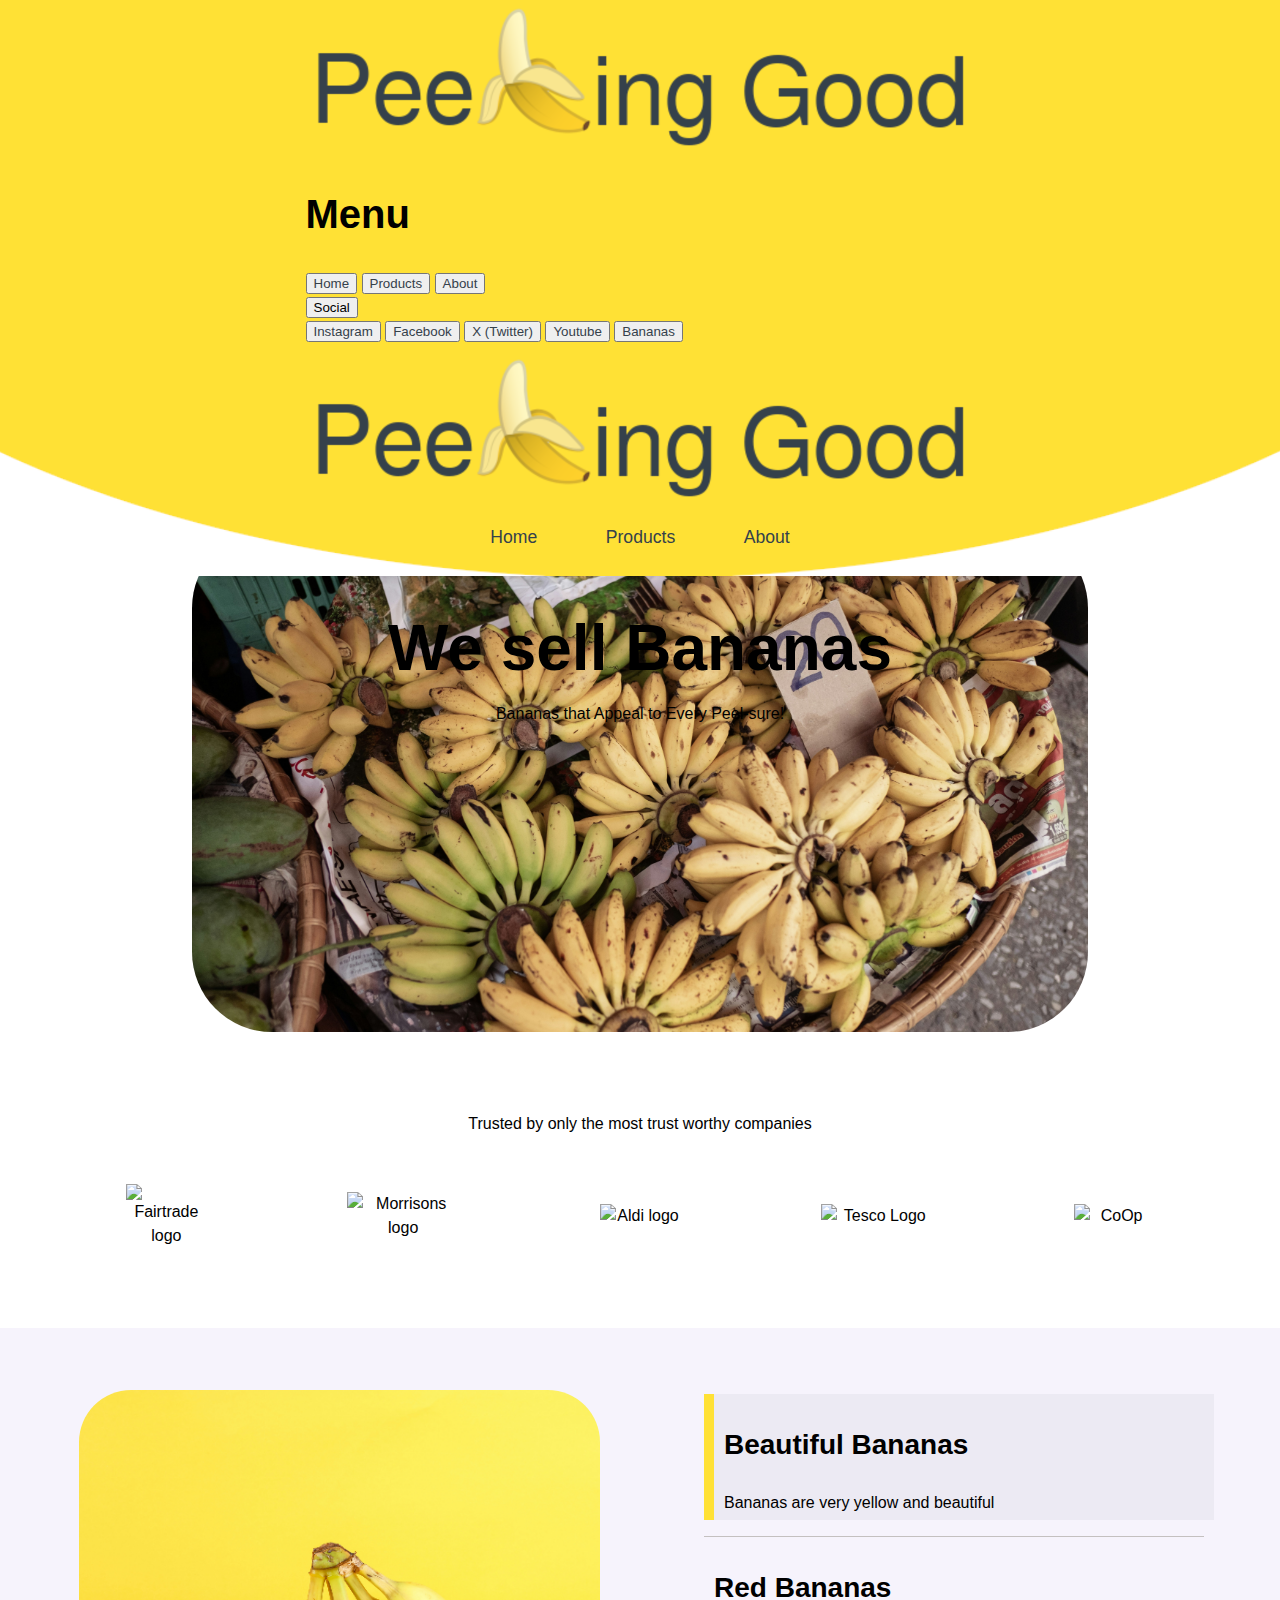
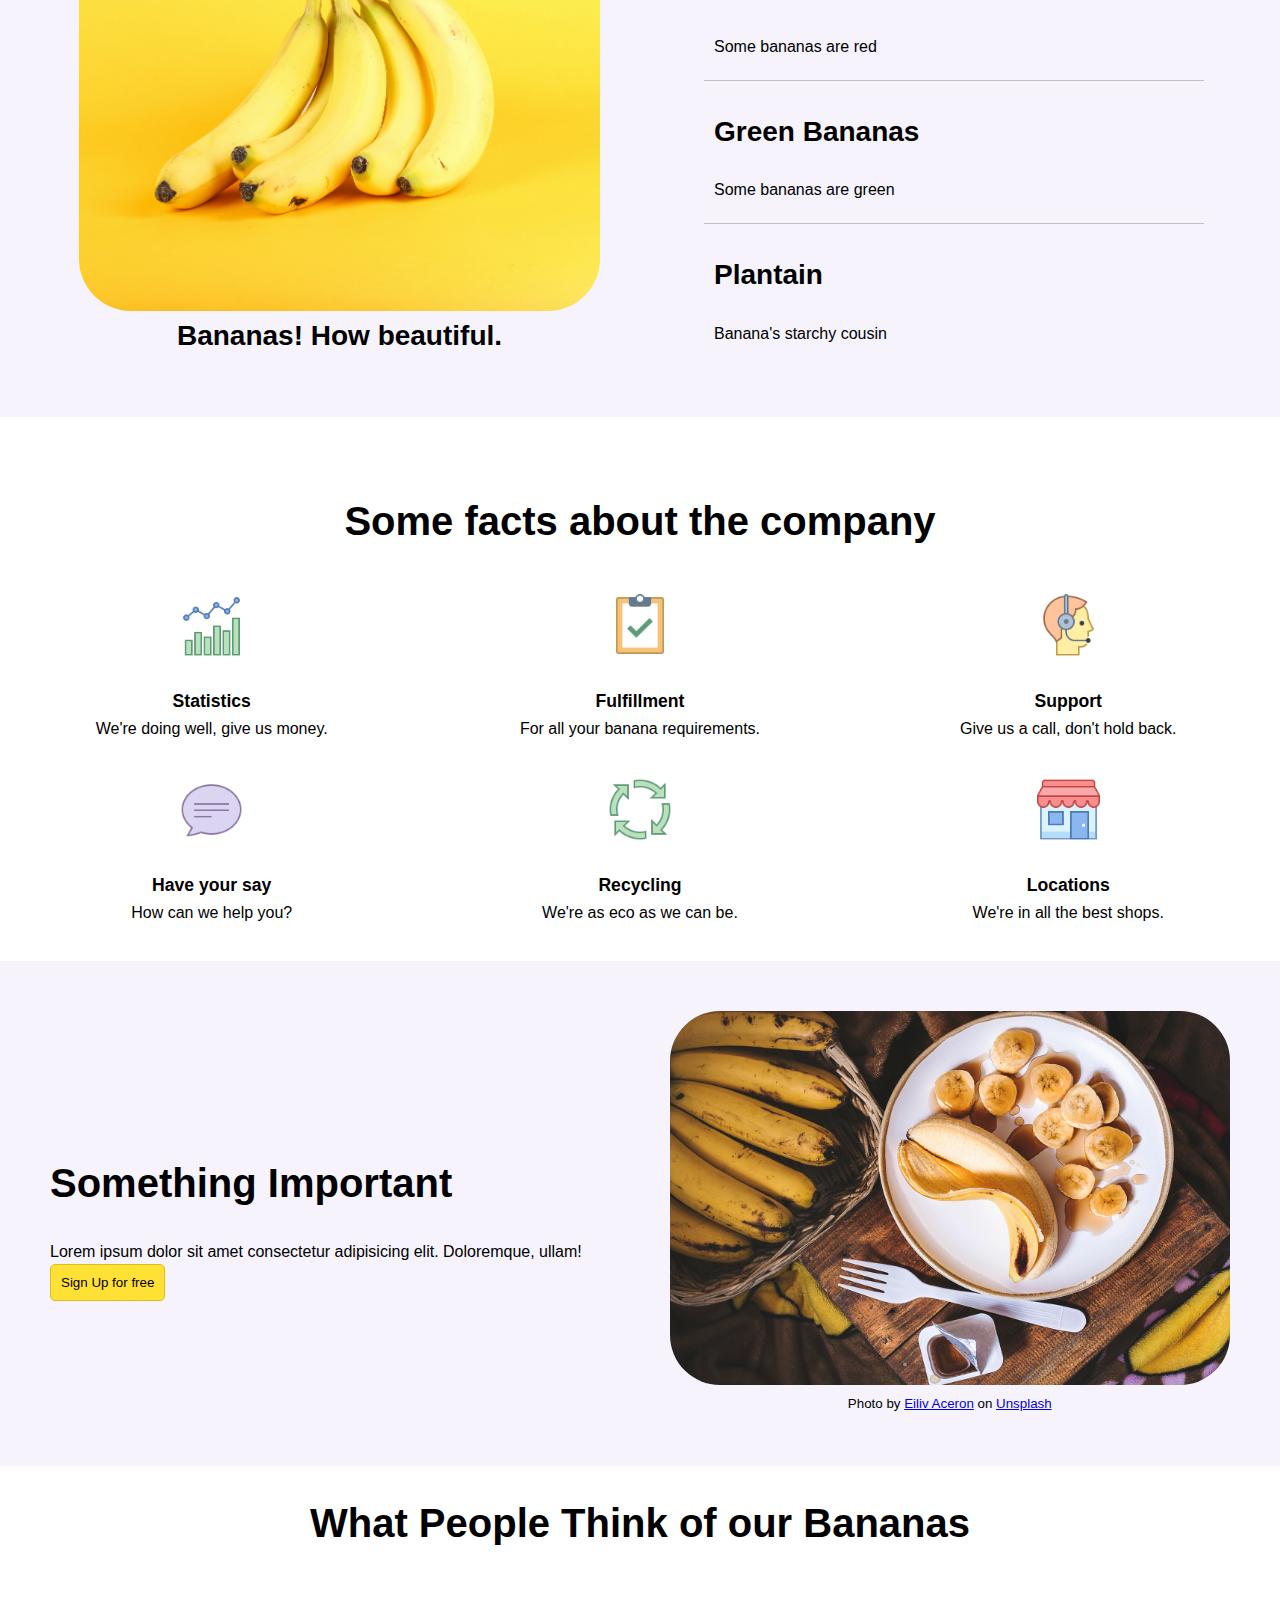
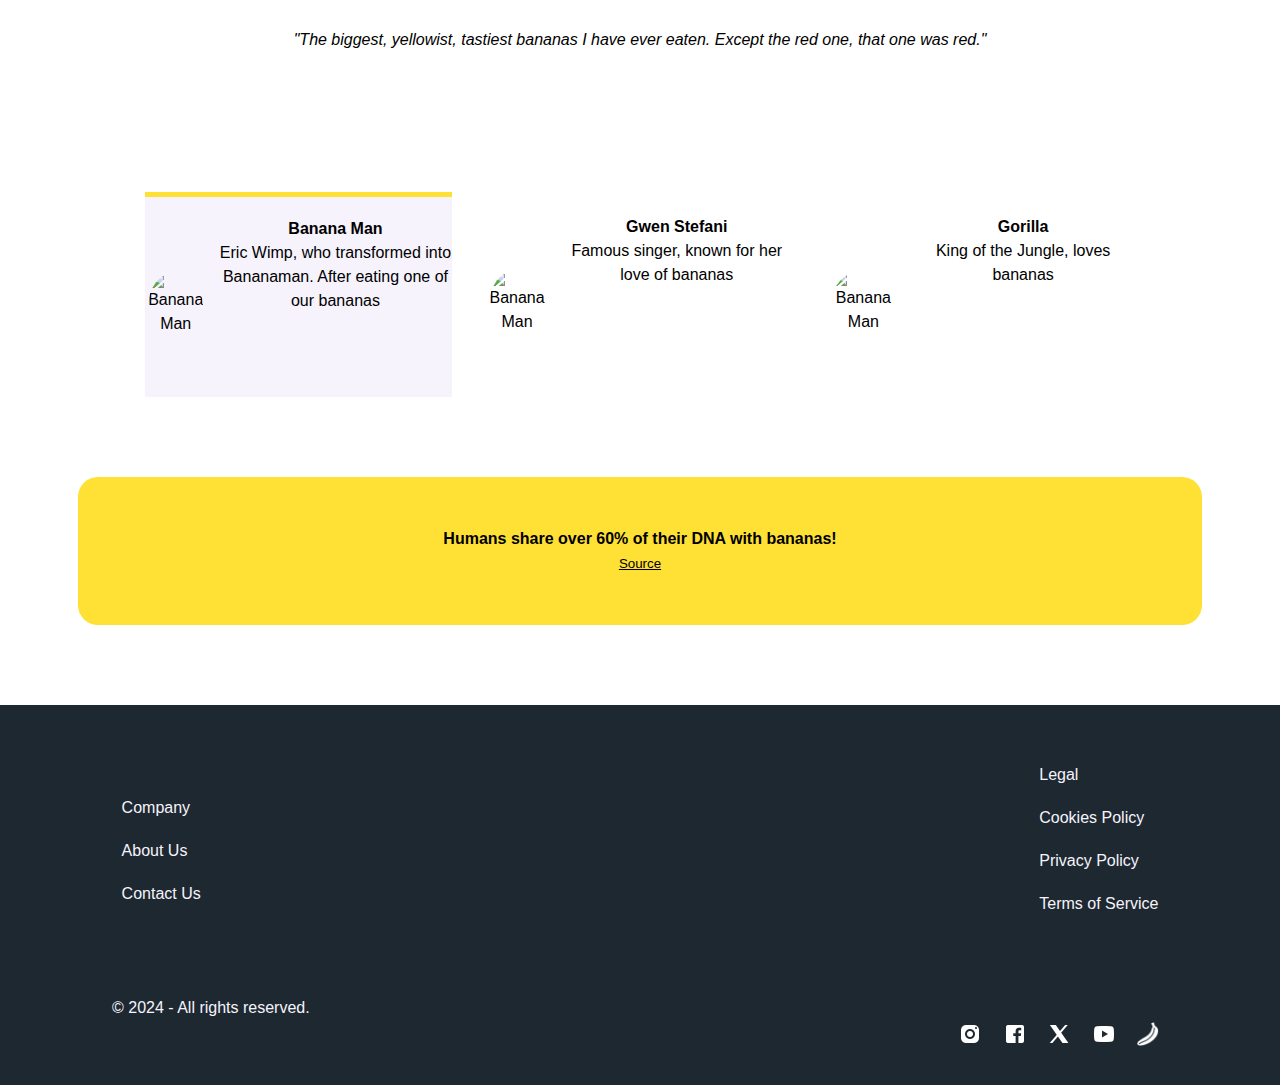
==== commit 1a5d361b: "Merge pull request #54 from technative-academy/index-changes" ====
--- a/index.html
+++ b/index.html
@@ -1,82 +1,76 @@
 <!DOCTYPE html>
 <html lang="en">
-  <head>
-    <meta charset="UTF-8" />
-    <meta name="viewport" content="width=device-width, initial-scale=1.0" />
-    <link rel="stylesheet" href="./css/global.css" />
-    <script src="javascript/index.js" defer></script>
-    <title>Peeling-Good | Home</title>
-  </head>
-
-  <body>
-    <div class="content-wrapper">
+
+<head>
+  <meta charset="UTF-8" />
+  <meta name="viewport" content="width=device-width, initial-scale=1.0" />
+  <link rel="stylesheet" href="./css/global.css" />
+  <script src="javascript/index.js" defer></script>
+  <script defer src="./javascript/burger.js"></script>
+  <title>Peeling-Good | Home</title>
+</head>
+
+<body>
+  <div class="content-wrapper">
     <div class="background-container">
-             <div class="custom-shape-divider-top-1713731422">
-    <svg data-name="Layer 1" xmlns="http://www.w3.org/2000/svg" viewBox="0 0 1200 120" preserveAspectRatio="none">
-        <path d="M0,0V7.23C0,65.52,268.63,112.77,600,112.77S1200,65.52,1200,7.23V0Z" class="shape-fill"></path>
-    </svg>
-</div>
-        <header class="header">
-
-<!-- Mobile Burger Menu Below - kept hidden in Desktop > 768px Displays-->
-        <script defer src="./javascript/burger.js"></script>
+      <div class="custom-shape-divider-top-1713731422">
+        <svg data-name="Layer 1" xmlns="http://www.w3.org/2000/svg" viewBox="0 0 1200 120" preserveAspectRatio="none">
+          <path d="M0,0V7.23C0,65.52,268.63,112.77,600,112.77S1200,65.52,1200,7.23V0Z" class="shape-fill"></path>
+        </svg>
+      </div>
+      <header class="header">
+
+        <!-- Mobile Burger Menu Below - kept hidden in Desktop > 768px Displays-->
+
         <div class="header-mobile-container">
-      <img
-        class="mobile-company-logo"
-        src="./images/companylogo.png"
-        alt="Peeling Good Logo"
-      />
-      <div class="burger">
-        <h2 id="burgername">Menu</h2>
-        <div class="menu-toggle" id="menuToggle">
-          <div class="burgerbar"></div>
-          <div class="burgerbar"></div>
-          <div class="burgerbar"></div>
-        </div>
-        <div class="menu" id="burgermenu">
-          <button class="menu-option">
-            <a href="./index.html" alt="Home"> Home</a>
-          </button>
-          <button class="menu-option">
-            <a href="./products.html" alt="Home">Products</a>
-          </button>
-          <button class="menu-option">
-            <a href="./about.html" alt="Home">About</a>
-          </button>
-          <!--All this talk of Burgers makes me want a Brie 'n' Bacon -->
-          <div class="submenu">
-            <button class="menu-option submenu-toggle">Social</button>
-            <div class="submenu-content">
-              <button class="submenu-option">
-                <a href="https://www.instagram.com/" alt="Instagram">Instagram</a>
+          <img class="mobile-company-logo" src="./images/companylogo.png" alt="Peeling Good Logo" />
+          <div class="burger">
+            <h2 id="burgername">Menu</h2>
+            <div class="menu-toggle" id="menuToggle">
+              <div class="burgerbar"></div>
+              <div class="burgerbar"></div>
+              <div class="burgerbar"></div>
+            </div>
+            <div class="menu" id="burgermenu">
+              <button class="menu-option">
+                <a href="./index.html" alt="Home"> Home</a>
               </button>
-              <button class="submenu-option">
-                <a href="https://www.facebook.com/" alt="Facebook">Facebook</a>
+              <button class="menu-option">
+                <a href="./products.html" alt="Home">Products</a>
               </button>
-              <button class="submenu-option">
-                <a href="https://twitter.com" alt="X Twitter">X (Twitter)</a>
+              <button class="menu-option">
+                <a href="./about.html" alt="Home">About</a>
               </button>
-              <button class="submenu-option">
-                <a href="https://www.youtube.com" alt="Youtube">Youtube</a>
-              </button>
-              <button class="submenu-option">
-                <a href="./index.html" alt="More Bananas">Bananas</a>
-              </button>
+              <!--All this talk of Burgers makes me want a Brie 'n' Bacon -->
+              <div class="submenu">
+                <button class="menu-option submenu-toggle">Social</button>
+                <div class="submenu-content">
+                  <button class="submenu-option">
+                    <a href="https://www.instagram.com/" alt="Instagram">Instagram</a>
+                  </button>
+                  <button class="submenu-option">
+                    <a href="https://www.facebook.com/" alt="Facebook">Facebook</a>
+                  </button>
+                  <button class="submenu-option">
+                    <a href="https://twitter.com" alt="X Twitter">X (Twitter)</a>
+                  </button>
+                  <button class="submenu-option">
+                    <a href="https://www.youtube.com" alt="Youtube">Youtube</a>
+                  </button>
+                  <button class="submenu-option">
+                    <a href="./index.html" alt="More Bananas">Bananas</a>
+                  </button>
+                </div>
+              </div>
             </div>
           </div>
-        </div>
-      </div>
-      <!--END of Burger Menu - kept hidden in Desktop > 768px-->
-    </div>
-    <!--END of Mobile Header Container- kept hidden in Desktop > 768px-->
-
-          <div>
-          <img
-            class="header-logo"
-            src="./images/companylogo.png"
-            alt="Peeling Good"
-          />
-          </div>
+          <!--END of Burger Menu - kept hidden in Desktop > 768px-->
+        </div>
+        <!--END of Mobile Header Container- kept hidden in Desktop > 768px-->
+
+        <div>
+          <img class="header-logo" src="./images/companylogo.png" alt="Peeling Good" />
+        </div>
         <nav class="header-nav">
           <ul>
             <li><a href="./index.html">Home</a></li>
@@ -84,61 +78,37 @@
             <li><a href="./about.html">About</a></li>
           </ul>
         </nav>
-        </header>
-<main>
+      </header>
+      <main>
         <div class="index-title" id="home-title">
-        <h1>We sell Bananas</h1>
-        <p>Bananas that Appeal to Every Peel-sure!</p>
-        </div>
+          <h1>We sell Bananas</h1>
+          <p>Bananas that Appeal to Every Peel-sure!</p>
+        </div>
+    </div>
 
 
     <div class="hero-img-container">
-      <img
-        class="hero-img"
-        src="images/bunchofbananas.jpg"
-        alt="A bunch of bananas"
-      />
+      <img class="hero-img" src="images/bunchofbananas.jpg" alt="A bunch of bananas" />
     </div>
 
     <section class="socials">
       <p>Trusted by only the most trust worthy companies</p>
       <div class="socials-container">
-        <img
-          class="socials-img-fairtrade"
-          src="images/fairtrade-logo-62A66061D3-seeklogo.com.png"
-          alt="Fairtrade logo"
-        />
-        <img
-          class="socials-img-morrisons"
-          src="images\2560px-Wm_Morrison_Supermarkets_logo.svg.png"
-          alt="Morrisons logo"
-        />
-        <img
-          class="socials-img-aldi"
-          src="images\AldiWorldwideLogo.svg"
-          alt="Aldi logo"
-        />
-        <img
-          class="socials-img-tesco"
-          src="images/Tesco_Logo.svg.png"
-          alt="Tesco Logo"
-        />
-        <img
-          class="socials-img-coop"
-          src="images\The_Co-Operative_clover_leaf_logo.svg"
-          alt="CoOp"
-        />
+        <img class="socials-img-fairtrade" src="images/fairtrade-logo-62A66061D3-seeklogo.com.png"
+          alt="Fairtrade logo" />
+        <img class="socials-img-morrisons" src="images\2560px-Wm_Morrison_Supermarkets_logo.svg.png"
+          alt="Morrisons logo" />
+        <img class="socials-img-aldi" src="images\AldiWorldwideLogo.svg" alt="Aldi logo" />
+        <img class="socials-img-tesco" src="images/Tesco_Logo.svg.png" alt="Tesco Logo" />
+        <img class="socials-img-coop" src="images\The_Co-Operative_clover_leaf_logo.svg" alt="CoOp" />
       </div>
     </section>
 
     <section class="tabimg">
       <div class="tabimg-container">
         <div class="tabimg-img-container">
-          <img
-            class="tabimg-img"
-            src="images/giorgio-trovato-fczCr7MdE7U-unsplash.jpg"
-            alt="Banana bunch on a yellow background"
-          />
+          <img class="tabimg-img" src="images/giorgio-trovato-fczCr7MdE7U-unsplash.jpg"
+            alt="Banana bunch on a yellow background" />
           <p class="tabimg-desc">Bananas! How beautiful.</p>
         </div>
         <div class="tabs">
@@ -166,60 +136,36 @@
       <h2>Some facts about the company</h2>
       <div class="facts-container">
         <div class="fact">
-          <img
-            class="fact-img"
-            src="./images/Icons/graphicon-80.png"
-            alt="Graph icon"
-          />
+          <img class="fact-img" src="./images/Icons/graphicon-80.png" alt="Graph icon" />
           <h4>Statistics</h4>
 
           <p>We're doing well, give us money.</p>
         </div>
         <div class="fact">
-          <img
-            class="fact-img"
-            src="./images/Icons/clipboardicon-80.png"
-            alt="Clipboard icon"
-          />
+          <img class="fact-img" src="./images/Icons/clipboardicon-80.png" alt="Clipboard icon" />
           <h4>Fulfillment</h4>
-                    <p>For all your banana  requirements.</p>
-        </div>
-        <div class="fact">
-          <img
-            class="fact-img"
-            src="./images/Icons/icons8-customer-support-80.png"
-            alt="Customer Support icon"
-          />
+          <p>For all your banana requirements.</p>
+        </div>
+        <div class="fact">
+          <img class="fact-img" src="./images/Icons/icons8-customer-support-80.png" alt="Customer Support icon" />
           <h4>Support</h4>
 
           <p>Give us a call, don't hold back.</p>
         </div>
         <div class="fact">
-          <img
-            class="fact-img"
-            src="./images/Icons/commentsicon-80.png"
-            alt="Feedback icon"
-          />
+          <img class="fact-img" src="./images/Icons/commentsicon-80.png" alt="Feedback icon" />
           <h4>Have your say</h4>
 
           <p>How can we help you?</p>
         </div>
         <div class="fact">
-          <img
-            class="fact-img"
-            src="./images/Icons/recycleicon-80.png"
-            alt="Recycle icon"
-          />
+          <img class="fact-img" src="./images/Icons/recycleicon-80.png" alt="Recycle icon" />
           <h4>Recycling</h4>
 
           <p>We're as eco as we can be.</p>
         </div>
         <div class="fact">
-          <img
-            class="fact-img"
-            src="./images/Icons/shopicon-80.png"
-            alt="Shop icon"
-          />
+          <img class="fact-img" src="./images/Icons/shopicon-80.png" alt="Shop icon" />
           <h4>Locations</h4>
 
           <p>We're in all the best shops.</p>
@@ -238,22 +184,15 @@
           <button class="signup-btn">Sign Up for free</button>
         </div>
         <div class="signup-img-container">
-          <img
-            class="signup-img"
-            src="images/bananaonplate.jpg"
-            alt="banana on plate"
-          />
+          <img class="signup-img" src="images/bananaonplate.jpg" alt="banana on plate" />
           <p class="credit">
             Photo by
             <a
-              href="https://unsplash.com/@shootdelicious?utm_content=creditCopyText&utm_medium=referral&utm_source=unsplash"
-              >Eiliv Aceron</a
-            >
+              href="https://unsplash.com/@shootdelicious?utm_content=creditCopyText&utm_medium=referral&utm_source=unsplash">Eiliv
+              Aceron</a>
             on
             <a
-              href="https://unsplash.com/photos/sliced-ripe-banana-on-round-white-ceramic-plate-k9X5yGle-NA?utm_content=creditCopyText&utm_medium=referral&utm_source=unsplash"
-              >Unsplash</a
-            >
+              href="https://unsplash.com/photos/sliced-ripe-banana-on-round-white-ceramic-plate-k9X5yGle-NA?utm_content=creditCopyText&utm_medium=referral&utm_source=unsplash">Unsplash</a>
           </p>
         </div>
       </div>
@@ -267,25 +206,17 @@
       </blockquote>
       <div class="testimonies-container">
         <div data-tab="bananaman" class="testimonies-person selected">
-          <img
-            class="person-img"
-            src="images/bananaman-copy.png"
-            alt="Banana Man"
-          />
+          <img class="person-img" src="images/bananaman-copy.png" alt="Banana Man" />
           <div class="testimonies-person-description">
             <strong>Banana Man</strong>
             <p>
               Eric Wimp, who transformed into Bananaman. <span id="bananaman-longtext">After eating one of our
-              bananas</span>
+                bananas</span>
             </p>
           </div>
         </div>
         <div data-tab="gwen" class="testimonies-person">
-          <img
-            class="person-img"
-            src="images\gwen-stefani-1.jpg"
-            alt="Banana Man"
-          />
+          <img class="person-img" src="images\gwen-stefani-1.jpg" alt="Banana Man" />
           <div class="testimonies-person-description">
             <strong>Gwen Stefani</strong>
             <p>Famous singer, known for her love of bananas</p>
@@ -308,17 +239,17 @@
         Source
       </a>
     </section>
-</main>
-</div>
-    <footer>
-      <div class="footer-content-wrapper">
+    </main>
+  </div>
+  <footer>
+    <div class="footer-content-wrapper">
       <div class="footer-left-container">
-<!-- COMPANY Nav -->
-                <nav class="footer-nav-company">
-<!-- line below hidden in desktop -->
-          <span id="company-button">Company <img src="./images/sort-down-30.png"/> </span>
+        <!-- COMPANY Nav -->
+        <nav class="footer-nav-company">
+          <!-- line below hidden in desktop -->
+          <span id="company-button">Company <img src="./images/sort-down-30.png" /> </span>
           <ul>
-<!-- line below hidden in mobile -->
+            <!-- line below hidden in mobile -->
             <li><span>Company </span></li>
             <li><a href="#aboutus">About Us</a></li>
             <li><a href="#contactus">Contact Us</a></li>
@@ -326,67 +257,48 @@
         </nav>
         <p>© 2024 - All rights reserved.</p>
       </div>
-<!-- LEGAL Nav -->
+      <!-- LEGAL Nav -->
       <div class="footer-right-container">
         <nav class="footer-nav-legal">
-<!-- line below hidden in desktop -->
-          <span id="legal-button">Legal<img src="./images/sort-down-30.png"/></span>
+          <!-- line below hidden in desktop -->
+          <span id="legal-button">Legal<img src="./images/sort-down-30.png" /></span>
           <ul>
-<!-- line below hidden in mobile -->
+            <!-- line below hidden in mobile -->
             <li><span>Legal</span></li>
             <li><a href="#">Cookies Policy</a></li>
             <li><a href="#">Privacy Policy</a></li>
             <li><a href="#">Terms of Service</a></li>
           </ul>
         </nav>
-<!-- SOCIAL MEDIA ICON  Nav  NB Hidden in Mobile -->
+        <!-- SOCIAL MEDIA ICON  Nav  NB Hidden in Mobile -->
         <nav class="footer-nav-social">
           <ul>
             <li>
-              <a href="https://www.instagram.com/"
-                ><img
-                  class="socialsimg"
-                  src="./images/instagram-48.png"
-                  alt="Instagram"
-              /></a>
-            </li>
-            <li>
-              <a href="https://www.facebook.com/"
-                ><img
-                  class="socialsimg"
-                  src="./images/facebook-48.png"
-                  alt="Facebook"
-              /></a>
-            </li>
-            <li>
-              <a href="https://twitter.com/"
-                ><img
-                  class="socialsimg"
-                  src="./images/twitterx-48.png"
-                  alt="Twitter or X "
-              /></a>
-            </li>
-            <li>
-              <a href="https://www.youtube.com/"
-                ><img
-                  class="socialsimg"
-                  src="./images/youtube-48.png"
-                  alt="Youtube "
-              /></a>
-            </li>
-            <li>
-              <a href="./index.html"
-                ><img
-                  class="socialsimg"
-                  src="./images/bananasocial-50.png"
-                  alt="Love Bananas? Click Here. "
-              /></a>
+              <a href="https://www.instagram.com/"><img class="socialsimg" src="./images/instagram-48.png"
+                  alt="Instagram" /></a>
+            </li>
+            <li>
+              <a href="https://www.facebook.com/"><img class="socialsimg" src="./images/facebook-48.png"
+                  alt="Facebook" /></a>
+            </li>
+            <li>
+              <a href="https://twitter.com/"><img class="socialsimg" src="./images/twitterx-48.png"
+                  alt="Twitter or X " /></a>
+            </li>
+            <li>
+              <a href="https://www.youtube.com/"><img class="socialsimg" src="./images/youtube-48.png"
+                  alt="Youtube " /></a>
+            </li>
+            <li>
+              <a href="./index.html"><img class="socialsimg" src="./images/bananasocial-50.png"
+                  alt="Love Bananas? Click Here. " /></a>
             </li>
           </ul>
         </nav>
       </div>
-      </div>
-    </footer>
-
-  </body>
-</html>
+    </div>
+  </footer>
+
+</body>
+
+</html>--- a/css/global.css
+++ b/css/global.css
@@ -1,5 +1,4 @@
-
-@import url("bananacursor.css");
+@import url('bananacursor.css');
 @import url('index.css');
 @import url('products.css');
 @import url('about.css');
@@ -209,6 +208,7 @@
     margin: 0;
     padding: 0;
     font-family: Arial, Helvetica, sans-serif;
+    overflow-x: hidden;
 }
 
 /* Styles for screens with a minimum width of 768 pixels i.e. Large Tablet - Desktop*/
@@ -422,7 +422,6 @@
 /*Footer NAV MOBILE adjustments*/
 
 @media (max-width: 768px) {
-
     .footer-content-wrapper {
         display: flex;
         flex-direction: column;
@@ -494,4 +493,3 @@
         padding-top: 1rem;
     }
 }
-
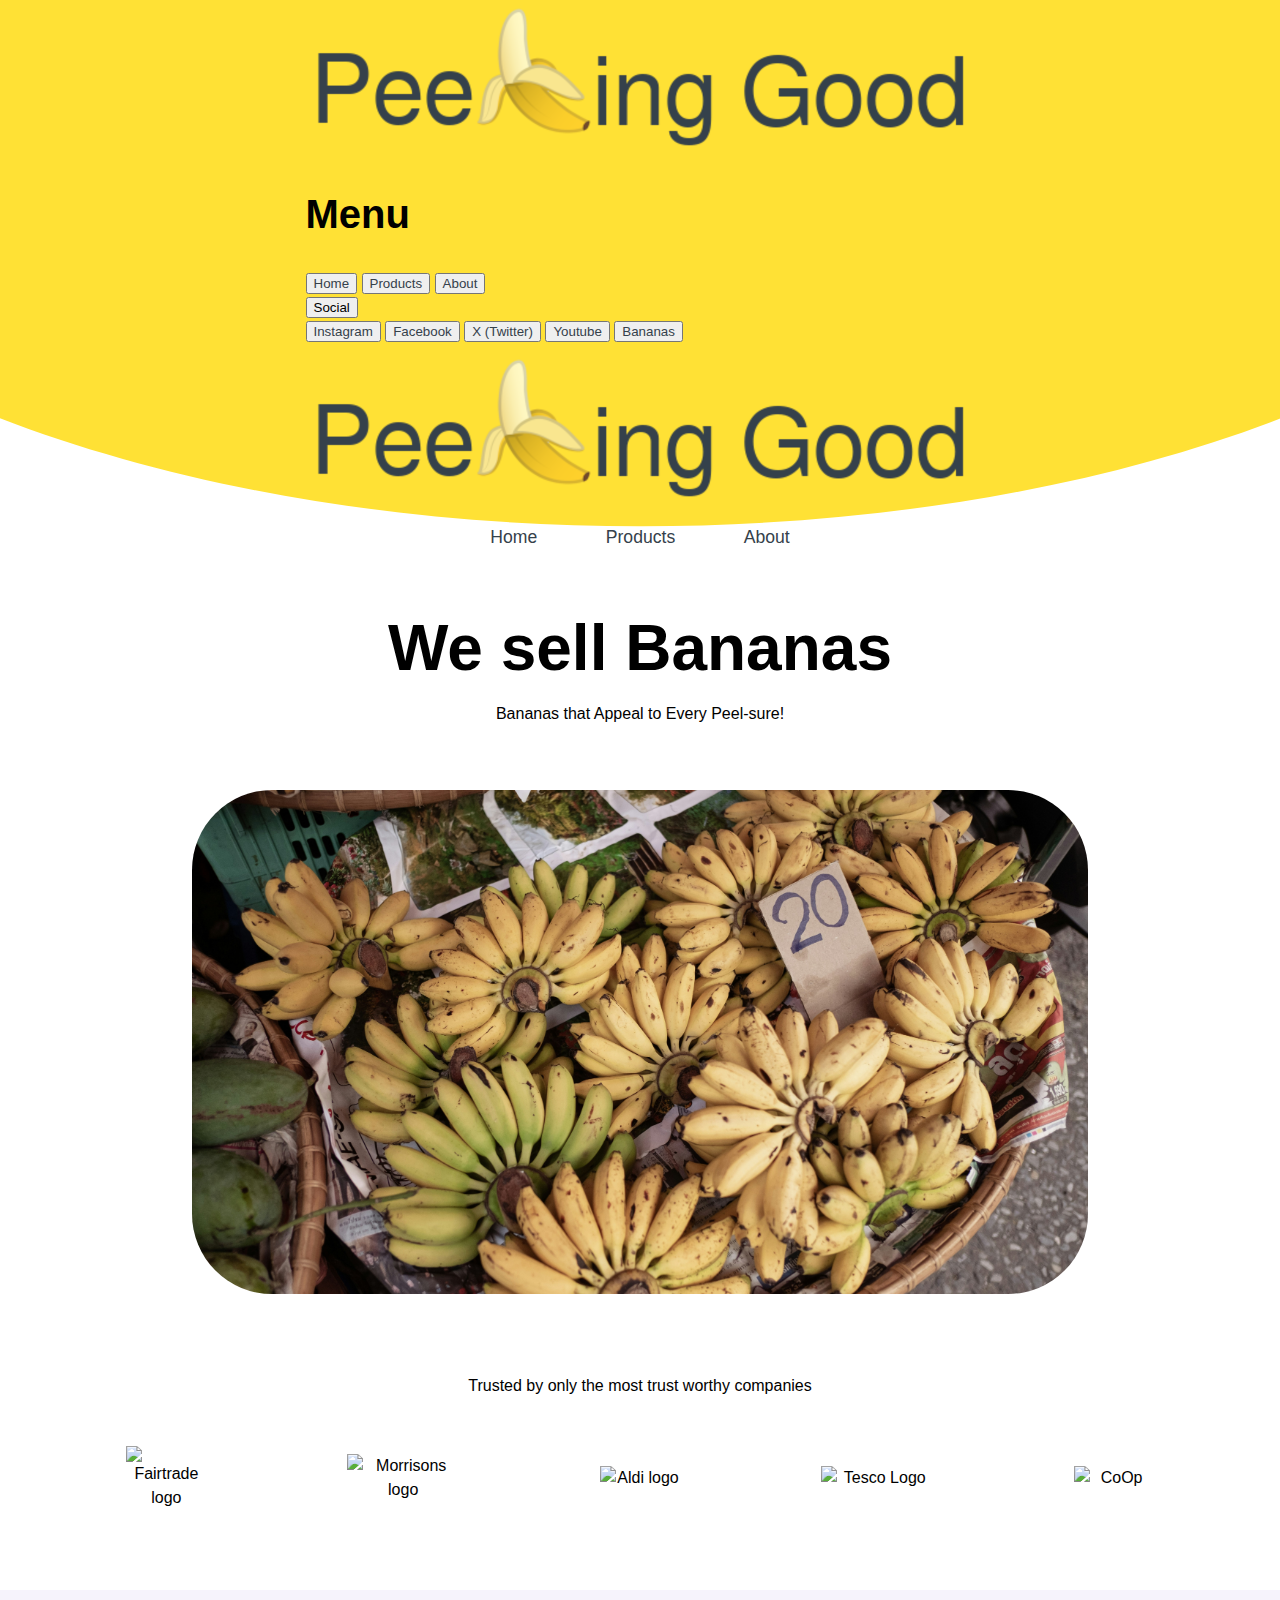
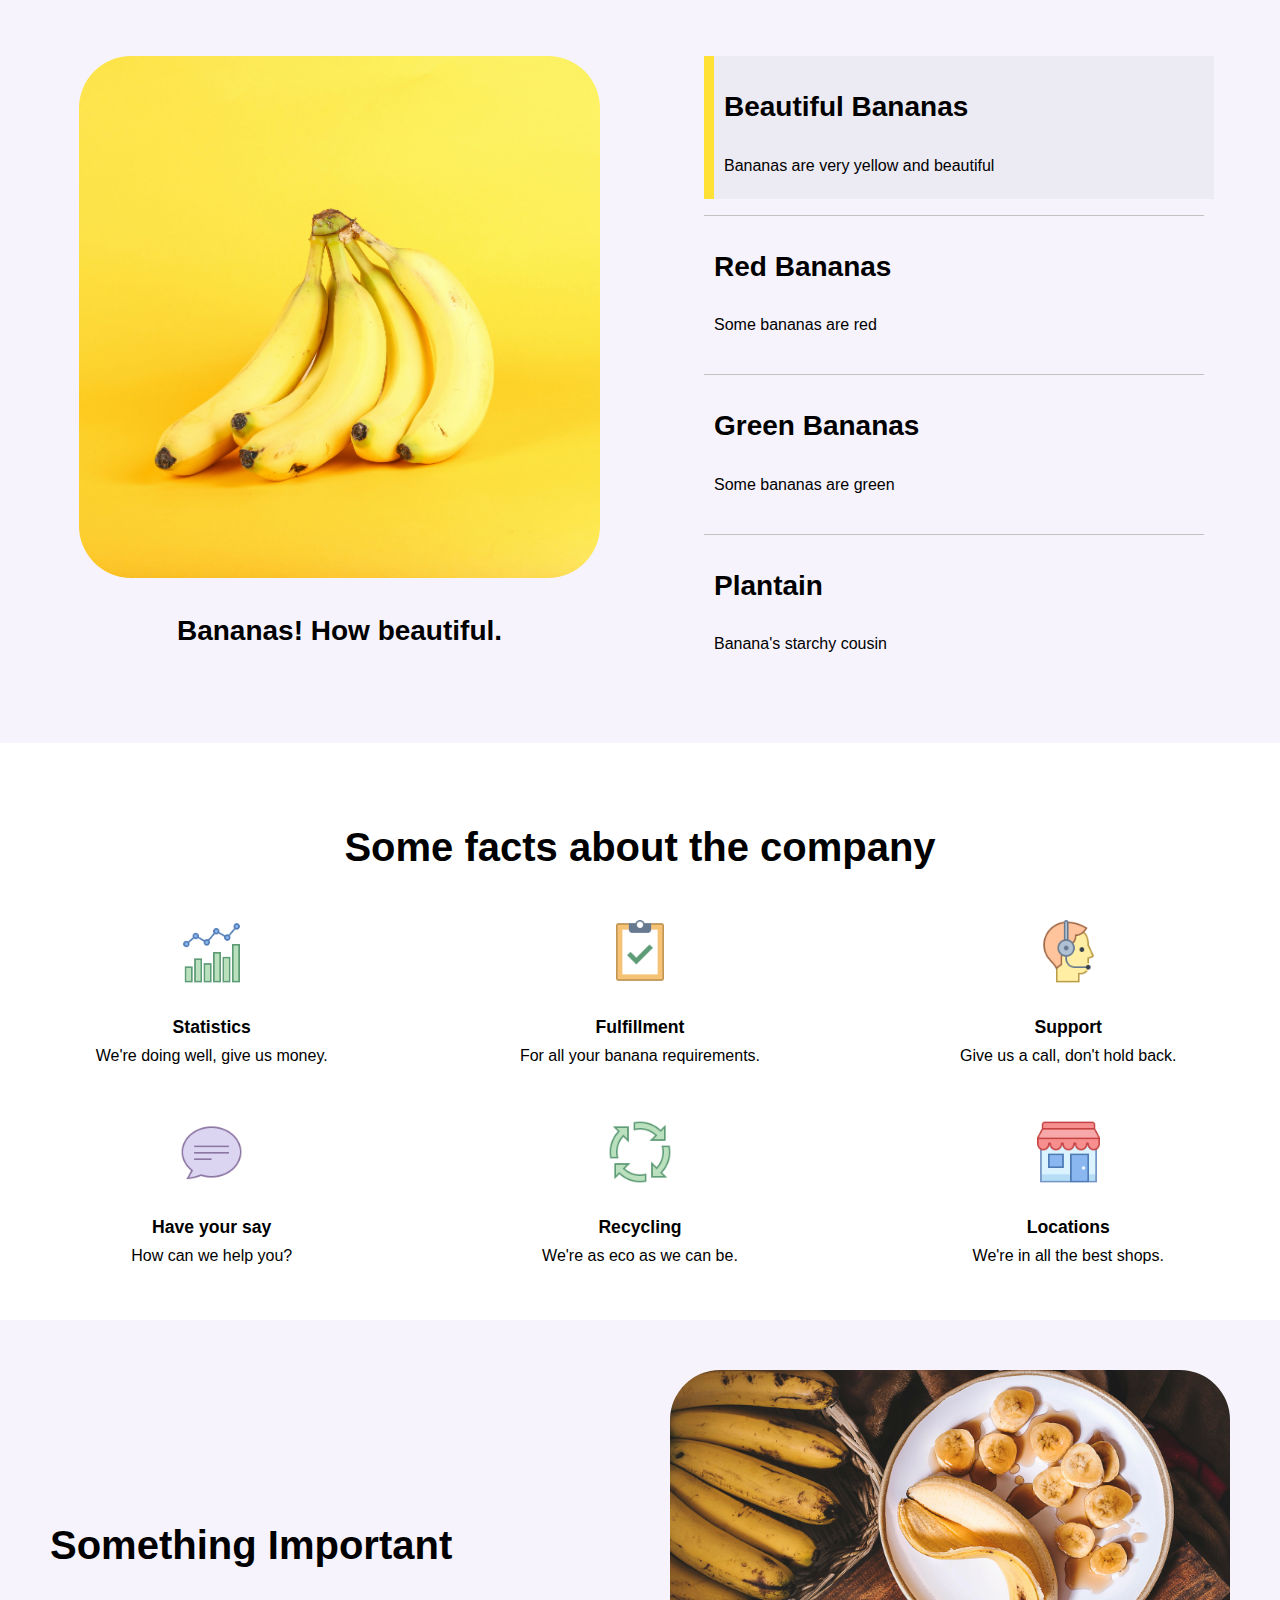
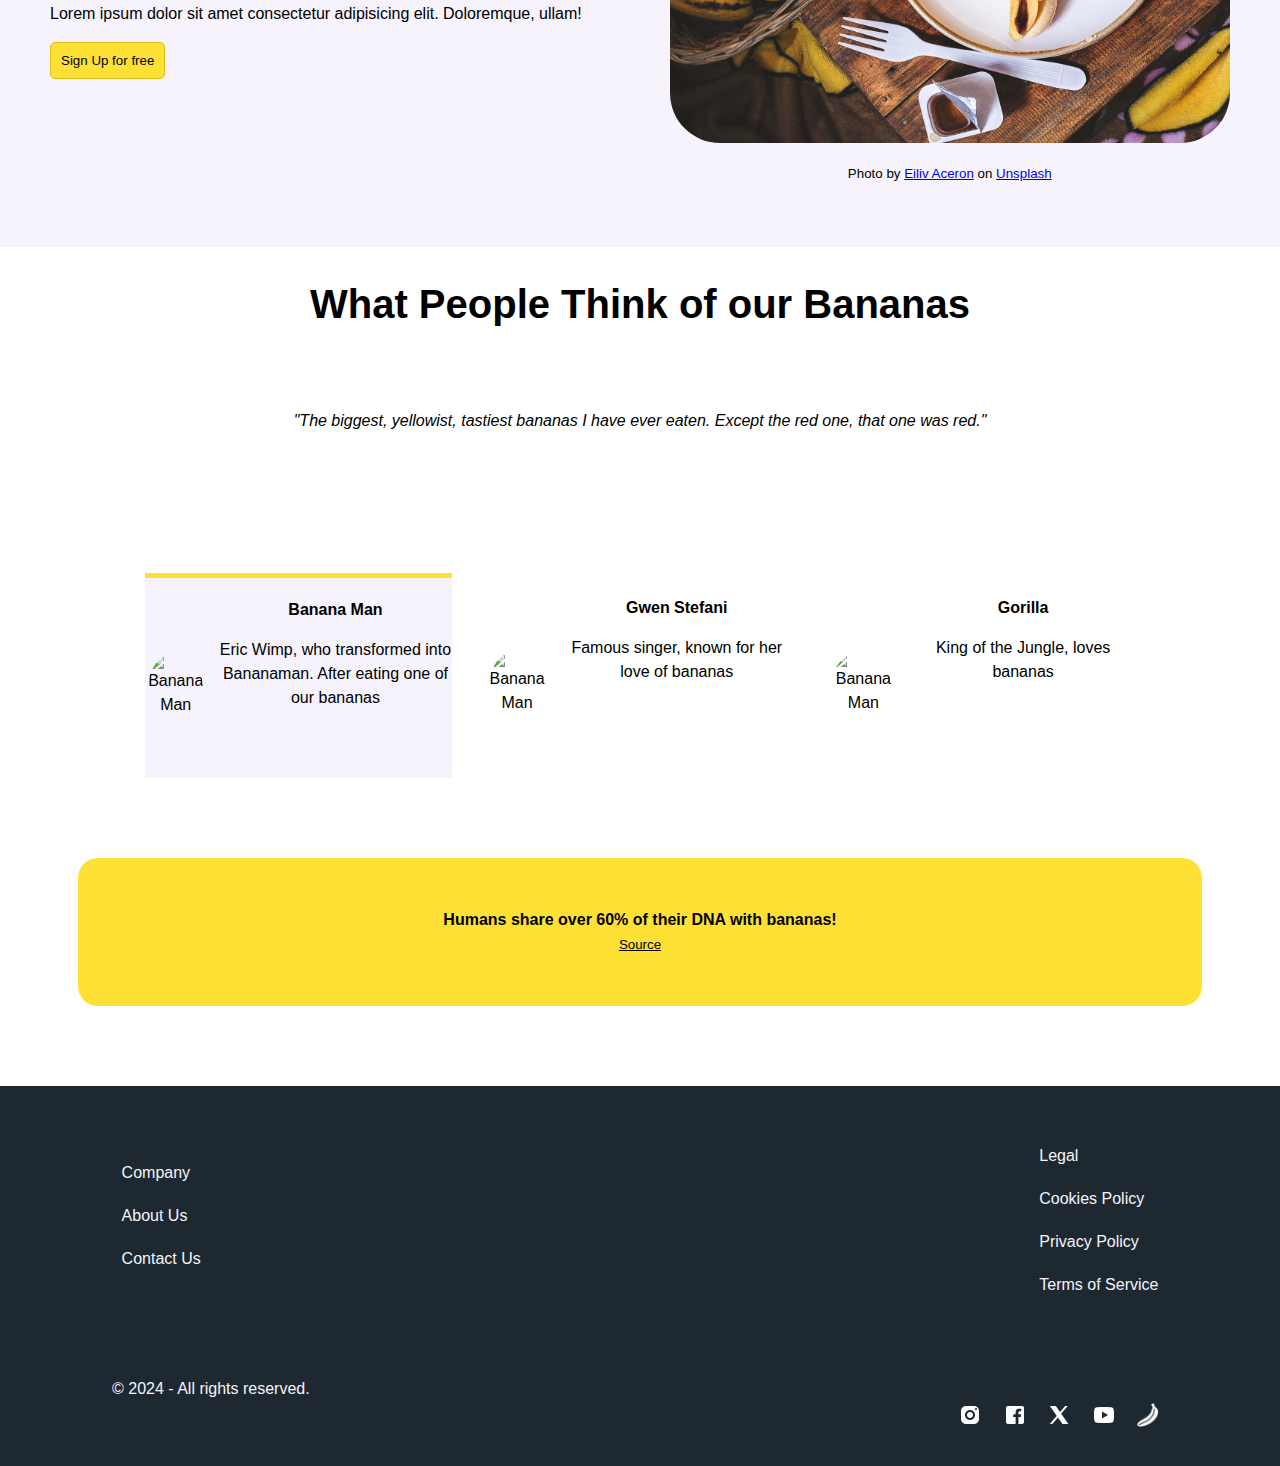
==== commit a0d1b314: "font link and script tag" ====
--- a/index.html
+++ b/index.html
@@ -1,76 +1,83 @@
 <!DOCTYPE html>
 <html lang="en">
-
-<head>
-  <meta charset="UTF-8" />
-  <meta name="viewport" content="width=device-width, initial-scale=1.0" />
-  <link rel="stylesheet" href="./css/global.css" />
-  <script src="javascript/index.js" defer></script>
-  <script defer src="./javascript/burger.js"></script>
-  <title>Peeling-Good | Home</title>
-</head>
-
-<body>
-  <div class="content-wrapper">
+  <head>
+    <meta charset="UTF-8" />
+    <meta name="viewport" content="width=device-width, initial-scale=1.0" />
+    <link rel="stylesheet" href="./css/global.css" />
+    <script src="javascript/index.js" defer></script>
+    <link href="https://fonts.googleapis.com/css2?family=Roboto:ital,wght@0,100;0,300;0,400;0,500;0,700;0,900;1,100;1,300;1,400;1,500;1,700;1,900&display=swap" rel="stylesheet">
+    <title>Peeling-Good | Home</title>
+  </head>
+
+  <body>
     <div class="background-container">
-      <div class="custom-shape-divider-top-1713731422">
-        <svg data-name="Layer 1" xmlns="http://www.w3.org/2000/svg" viewBox="0 0 1200 120" preserveAspectRatio="none">
-          <path d="M0,0V7.23C0,65.52,268.63,112.77,600,112.77S1200,65.52,1200,7.23V0Z" class="shape-fill"></path>
-        </svg>
-      </div>
-      <header class="header">
-
-        <!-- Mobile Burger Menu Below - kept hidden in Desktop > 768px Displays-->
-
+      <div class="content-wrapper">
+             <div class="custom-shape-divider-top-1713731422">
+    <svg data-name="Layer 1" xmlns="http://www.w3.org/2000/svg" viewBox="0 0 1200 120" preserveAspectRatio="none">
+        <path d="M0,0V7.23C0,65.52,268.63,112.77,600,112.77S1200,65.52,1200,7.23V0Z" class="shape-fill"></path>
+    </svg>
+</div>
+        <header class="header">
+
+<!-- Mobile Burger Menu Below - kept hidden in Desktop > 768px Displays-->
+        <script defer src="./javascript/burger.js"></script>
         <div class="header-mobile-container">
-          <img class="mobile-company-logo" src="./images/companylogo.png" alt="Peeling Good Logo" />
-          <div class="burger">
-            <h2 id="burgername">Menu</h2>
-            <div class="menu-toggle" id="menuToggle">
-              <div class="burgerbar"></div>
-              <div class="burgerbar"></div>
-              <div class="burgerbar"></div>
+      <img
+        class="mobile-company-logo"
+        src="./images/companylogo.png"
+        alt="Peeling Good Logo"
+      />
+      <div class="burger">
+        <h2 id="burgername">Menu</h2>
+        <div class="menu-toggle" id="menuToggle">
+          <div class="burgerbar"></div>
+          <div class="burgerbar"></div>
+          <div class="burgerbar"></div>
+        </div>
+        <div class="menu" id="burgermenu">
+          <button class="menu-option">
+            <a href="./index.html" alt="Home"> Home</a>
+          </button>
+          <button class="menu-option">
+            <a href="./products.html" alt="Home">Products</a>
+          </button>
+          <button class="menu-option">
+            <a href="./about.html" alt="Home">About</a>
+          </button>
+          <!--All this talk of Burgers makes me want a Brie 'n' Bacon -->
+          <div class="submenu">
+            <button class="menu-option submenu-toggle">Social</button>
+            <div class="submenu-content">
+              <button class="submenu-option">
+                <a href="https://www.instagram.com/" alt="Instagram">Instagram</a>
+              </button>
+              <button class="submenu-option">
+                <a href="https://www.facebook.com/" alt="Facebook">Facebook</a>
+              </button>
+              <button class="submenu-option">
+                <a href="https://twitter.com" alt="X Twitter">X (Twitter)</a>
+              </button>
+              <button class="submenu-option">
+                <a href="https://www.youtube.com" alt="Youtube">Youtube</a>
+              </button>
+              <button class="submenu-option">
+                <a href="./index.html" alt="More Bananas">Bananas</a>
+              </button>
             </div>
-            <div class="menu" id="burgermenu">
-              <button class="menu-option">
-                <a href="./index.html" alt="Home"> Home</a>
-              </button>
-              <button class="menu-option">
-                <a href="./products.html" alt="Home">Products</a>
-              </button>
-              <button class="menu-option">
-                <a href="./about.html" alt="Home">About</a>
-              </button>
-              <!--All this talk of Burgers makes me want a Brie 'n' Bacon -->
-              <div class="submenu">
-                <button class="menu-option submenu-toggle">Social</button>
-                <div class="submenu-content">
-                  <button class="submenu-option">
-                    <a href="https://www.instagram.com/" alt="Instagram">Instagram</a>
-                  </button>
-                  <button class="submenu-option">
-                    <a href="https://www.facebook.com/" alt="Facebook">Facebook</a>
-                  </button>
-                  <button class="submenu-option">
-                    <a href="https://twitter.com" alt="X Twitter">X (Twitter)</a>
-                  </button>
-                  <button class="submenu-option">
-                    <a href="https://www.youtube.com" alt="Youtube">Youtube</a>
-                  </button>
-                  <button class="submenu-option">
-                    <a href="./index.html" alt="More Bananas">Bananas</a>
-                  </button>
-                </div>
-              </div>
-            </div>
-          </div>
-          <!--END of Burger Menu - kept hidden in Desktop > 768px-->
-        </div>
-        <!--END of Mobile Header Container- kept hidden in Desktop > 768px-->
-
-        <div>
-          <img class="header-logo" src="./images/companylogo.png" alt="Peeling Good" />
-        </div>
+          </div>
+        </div>
+      </div>
+      <!--END of Burger Menu - kept hidden in Desktop > 768px-->
+    </div>
+    <!--END of Mobile Header Container- kept hidden in Desktop > 768px-->
+
+          <div>
+          <img
+            class="header-logo"
+            src="./images/companylogo.png"
+            alt="Peeling Good"
+          />
+          </div>
         <nav class="header-nav">
           <ul>
             <li><a href="./index.html">Home</a></li>
@@ -78,37 +85,61 @@
             <li><a href="./about.html">About</a></li>
           </ul>
         </nav>
-      </header>
-      <main>
+        </header>
+<main>
         <div class="index-title" id="home-title">
-          <h1>We sell Bananas</h1>
-          <p>Bananas that Appeal to Every Peel-sure!</p>
-        </div>
-    </div>
+        <h1>We sell Bananas</h1>
+        <p>Bananas that Appeal to Every Peel-sure!</p>
+        </div>
 
 
     <div class="hero-img-container">
-      <img class="hero-img" src="images/bunchofbananas.jpg" alt="A bunch of bananas" />
+      <img
+        class="hero-img"
+        src="images/bunchofbananas.jpg"
+        alt="A bunch of bananas"
+      />
     </div>
 
     <section class="socials">
       <p>Trusted by only the most trust worthy companies</p>
       <div class="socials-container">
-        <img class="socials-img-fairtrade" src="images/fairtrade-logo-62A66061D3-seeklogo.com.png"
-          alt="Fairtrade logo" />
-        <img class="socials-img-morrisons" src="images\2560px-Wm_Morrison_Supermarkets_logo.svg.png"
-          alt="Morrisons logo" />
-        <img class="socials-img-aldi" src="images\AldiWorldwideLogo.svg" alt="Aldi logo" />
-        <img class="socials-img-tesco" src="images/Tesco_Logo.svg.png" alt="Tesco Logo" />
-        <img class="socials-img-coop" src="images\The_Co-Operative_clover_leaf_logo.svg" alt="CoOp" />
+        <img
+          class="socials-img-fairtrade"
+          src="images/fairtrade-logo-62A66061D3-seeklogo.com.png"
+          alt="Fairtrade logo"
+        />
+        <img
+          class="socials-img-morrisons"
+          src="images\2560px-Wm_Morrison_Supermarkets_logo.svg.png"
+          alt="Morrisons logo"
+        />
+        <img
+          class="socials-img-aldi"
+          src="images\AldiWorldwideLogo.svg"
+          alt="Aldi logo"
+        />
+        <img
+          class="socials-img-tesco"
+          src="images/Tesco_Logo.svg.png"
+          alt="Tesco Logo"
+        />
+        <img
+          class="socials-img-coop"
+          src="images\The_Co-Operative_clover_leaf_logo.svg"
+          alt="CoOp"
+        />
       </div>
     </section>
 
     <section class="tabimg">
       <div class="tabimg-container">
         <div class="tabimg-img-container">
-          <img class="tabimg-img" src="images/giorgio-trovato-fczCr7MdE7U-unsplash.jpg"
-            alt="Banana bunch on a yellow background" />
+          <img
+            class="tabimg-img"
+            src="images/giorgio-trovato-fczCr7MdE7U-unsplash.jpg"
+            alt="Banana bunch on a yellow background"
+          />
           <p class="tabimg-desc">Bananas! How beautiful.</p>
         </div>
         <div class="tabs">
@@ -136,36 +167,60 @@
       <h2>Some facts about the company</h2>
       <div class="facts-container">
         <div class="fact">
-          <img class="fact-img" src="./images/Icons/graphicon-80.png" alt="Graph icon" />
+          <img
+            class="fact-img"
+            src="./images/Icons/graphicon-80.png"
+            alt="Graph icon"
+          />
           <h4>Statistics</h4>
 
           <p>We're doing well, give us money.</p>
         </div>
         <div class="fact">
-          <img class="fact-img" src="./images/Icons/clipboardicon-80.png" alt="Clipboard icon" />
+          <img
+            class="fact-img"
+            src="./images/Icons/clipboardicon-80.png"
+            alt="Clipboard icon"
+          />
           <h4>Fulfillment</h4>
-          <p>For all your banana requirements.</p>
-        </div>
-        <div class="fact">
-          <img class="fact-img" src="./images/Icons/icons8-customer-support-80.png" alt="Customer Support icon" />
+                    <p>For all your banana  requirements.</p>
+        </div>
+        <div class="fact">
+          <img
+            class="fact-img"
+            src="./images/Icons/icons8-customer-support-80.png"
+            alt="Customer Support icon"
+          />
           <h4>Support</h4>
 
           <p>Give us a call, don't hold back.</p>
         </div>
         <div class="fact">
-          <img class="fact-img" src="./images/Icons/commentsicon-80.png" alt="Feedback icon" />
+          <img
+            class="fact-img"
+            src="./images/Icons/commentsicon-80.png"
+            alt="Feedback icon"
+          />
           <h4>Have your say</h4>
 
           <p>How can we help you?</p>
         </div>
         <div class="fact">
-          <img class="fact-img" src="./images/Icons/recycleicon-80.png" alt="Recycle icon" />
+          <img
+            class="fact-img"
+            src="./images/Icons/recycleicon-80.png"
+            alt="Recycle icon"
+          />
           <h4>Recycling</h4>
 
           <p>We're as eco as we can be.</p>
         </div>
         <div class="fact">
-          <img class="fact-img" src="./images/Icons/shopicon-80.png" alt="Shop icon" />
+          <img
+            class="fact-img"
+            src="./images/Icons/shopicon-80.png"
+            alt="Shop icon"
+          />
           <h4>Locations</h4>
 
           <p>We're in all the best shops.</p>
@@ -184,15 +239,22 @@
           <button class="signup-btn">Sign Up for free</button>
         </div>
         <div class="signup-img-container">
-          <img class="signup-img" src="images/bananaonplate.jpg" alt="banana on plate" />
+          <img
+            class="signup-img"
+            src="images/bananaonplate.jpg"
+            alt="banana on plate"
+          />
           <p class="credit">
             Photo by
             <a
-              href="https://unsplash.com/@shootdelicious?utm_content=creditCopyText&utm_medium=referral&utm_source=unsplash">Eiliv
-              Aceron</a>
+              href="https://unsplash.com/@shootdelicious?utm_content=creditCopyText&utm_medium=referral&utm_source=unsplash"
+              >Eiliv Aceron</a
+            >
             on
             <a
-              href="https://unsplash.com/photos/sliced-ripe-banana-on-round-white-ceramic-plate-k9X5yGle-NA?utm_content=creditCopyText&utm_medium=referral&utm_source=unsplash">Unsplash</a>
+              href="https://unsplash.com/photos/sliced-ripe-banana-on-round-white-ceramic-plate-k9X5yGle-NA?utm_content=creditCopyText&utm_medium=referral&utm_source=unsplash"
+              >Unsplash</a
+            >
           </p>
         </div>
       </div>
@@ -206,17 +268,25 @@
       </blockquote>
       <div class="testimonies-container">
         <div data-tab="bananaman" class="testimonies-person selected">
-          <img class="person-img" src="images/bananaman-copy.png" alt="Banana Man" />
+          <img
+            class="person-img"
+            src="images/bananaman-copy.png"
+            alt="Banana Man"
+          />
           <div class="testimonies-person-description">
             <strong>Banana Man</strong>
             <p>
               Eric Wimp, who transformed into Bananaman. <span id="bananaman-longtext">After eating one of our
-                bananas</span>
+              bananas</span>
             </p>
           </div>
         </div>
         <div data-tab="gwen" class="testimonies-person">
-          <img class="person-img" src="images\gwen-stefani-1.jpg" alt="Banana Man" />
+          <img
+            class="person-img"
+            src="images\gwen-stefani-1.jpg"
+            alt="Banana Man"
+          />
           <div class="testimonies-person-description">
             <strong>Gwen Stefani</strong>
             <p>Famous singer, known for her love of bananas</p>
@@ -239,17 +309,17 @@
         Source
       </a>
     </section>
-    </main>
-  </div>
-  <footer>
-    <div class="footer-content-wrapper">
+</main>
+</div>
+    <footer>
+      <div class="footer-content-wrapper">
       <div class="footer-left-container">
-        <!-- COMPANY Nav -->
-        <nav class="footer-nav-company">
-          <!-- line below hidden in desktop -->
-          <span id="company-button">Company <img src="./images/sort-down-30.png" /> </span>
+<!-- COMPANY Nav -->
+                <nav class="footer-nav-company">
+<!-- line below hidden in desktop -->
+          <span id="company-button">Company <img src="./images/sort-down-30.png"/> </span>
           <ul>
-            <!-- line below hidden in mobile -->
+<!-- line below hidden in mobile -->
             <li><span>Company </span></li>
             <li><a href="#aboutus">About Us</a></li>
             <li><a href="#contactus">Contact Us</a></li>
@@ -257,48 +327,67 @@
         </nav>
         <p>© 2024 - All rights reserved.</p>
       </div>
-      <!-- LEGAL Nav -->
+<!-- LEGAL Nav -->
       <div class="footer-right-container">
         <nav class="footer-nav-legal">
-          <!-- line below hidden in desktop -->
-          <span id="legal-button">Legal<img src="./images/sort-down-30.png" /></span>
+<!-- line below hidden in desktop -->
+          <span id="legal-button">Legal<img src="./images/sort-down-30.png"/></span>
           <ul>
-            <!-- line below hidden in mobile -->
+<!-- line below hidden in mobile -->
             <li><span>Legal</span></li>
             <li><a href="#">Cookies Policy</a></li>
             <li><a href="#">Privacy Policy</a></li>
             <li><a href="#">Terms of Service</a></li>
           </ul>
         </nav>
-        <!-- SOCIAL MEDIA ICON  Nav  NB Hidden in Mobile -->
+<!-- SOCIAL MEDIA ICON  Nav  NB Hidden in Mobile -->
         <nav class="footer-nav-social">
           <ul>
             <li>
-              <a href="https://www.instagram.com/"><img class="socialsimg" src="./images/instagram-48.png"
-                  alt="Instagram" /></a>
-            </li>
-            <li>
-              <a href="https://www.facebook.com/"><img class="socialsimg" src="./images/facebook-48.png"
-                  alt="Facebook" /></a>
-            </li>
-            <li>
-              <a href="https://twitter.com/"><img class="socialsimg" src="./images/twitterx-48.png"
-                  alt="Twitter or X " /></a>
-            </li>
-            <li>
-              <a href="https://www.youtube.com/"><img class="socialsimg" src="./images/youtube-48.png"
-                  alt="Youtube " /></a>
-            </li>
-            <li>
-              <a href="./index.html"><img class="socialsimg" src="./images/bananasocial-50.png"
-                  alt="Love Bananas? Click Here. " /></a>
+              <a href="https://www.instagram.com/"
+                ><img
+                  class="socialsimg"
+                  src="./images/instagram-48.png"
+                  alt="Instagram"
+              /></a>
+            </li>
+            <li>
+              <a href="https://www.facebook.com/"
+                ><img
+                  class="socialsimg"
+                  src="./images/facebook-48.png"
+                  alt="Facebook"
+              /></a>
+            </li>
+            <li>
+              <a href="https://twitter.com/"
+                ><img
+                  class="socialsimg"
+                  src="./images/twitterx-48.png"
+                  alt="Twitter or X "
+              /></a>
+            </li>
+            <li>
+              <a href="https://www.youtube.com/"
+                ><img
+                  class="socialsimg"
+                  src="./images/youtube-48.png"
+                  alt="Youtube "
+              /></a>
+            </li>
+            <li>
+              <a href="./index.html"
+                ><img
+                  class="socialsimg"
+                  src="./images/bananasocial-50.png"
+                  alt="Love Bananas? Click Here. "
+              /></a>
             </li>
           </ul>
         </nav>
       </div>
-    </div>
-  </footer>
-
-</body>
-
-</html>+      </div>
+    </footer>
+
+  </body>
+</html>
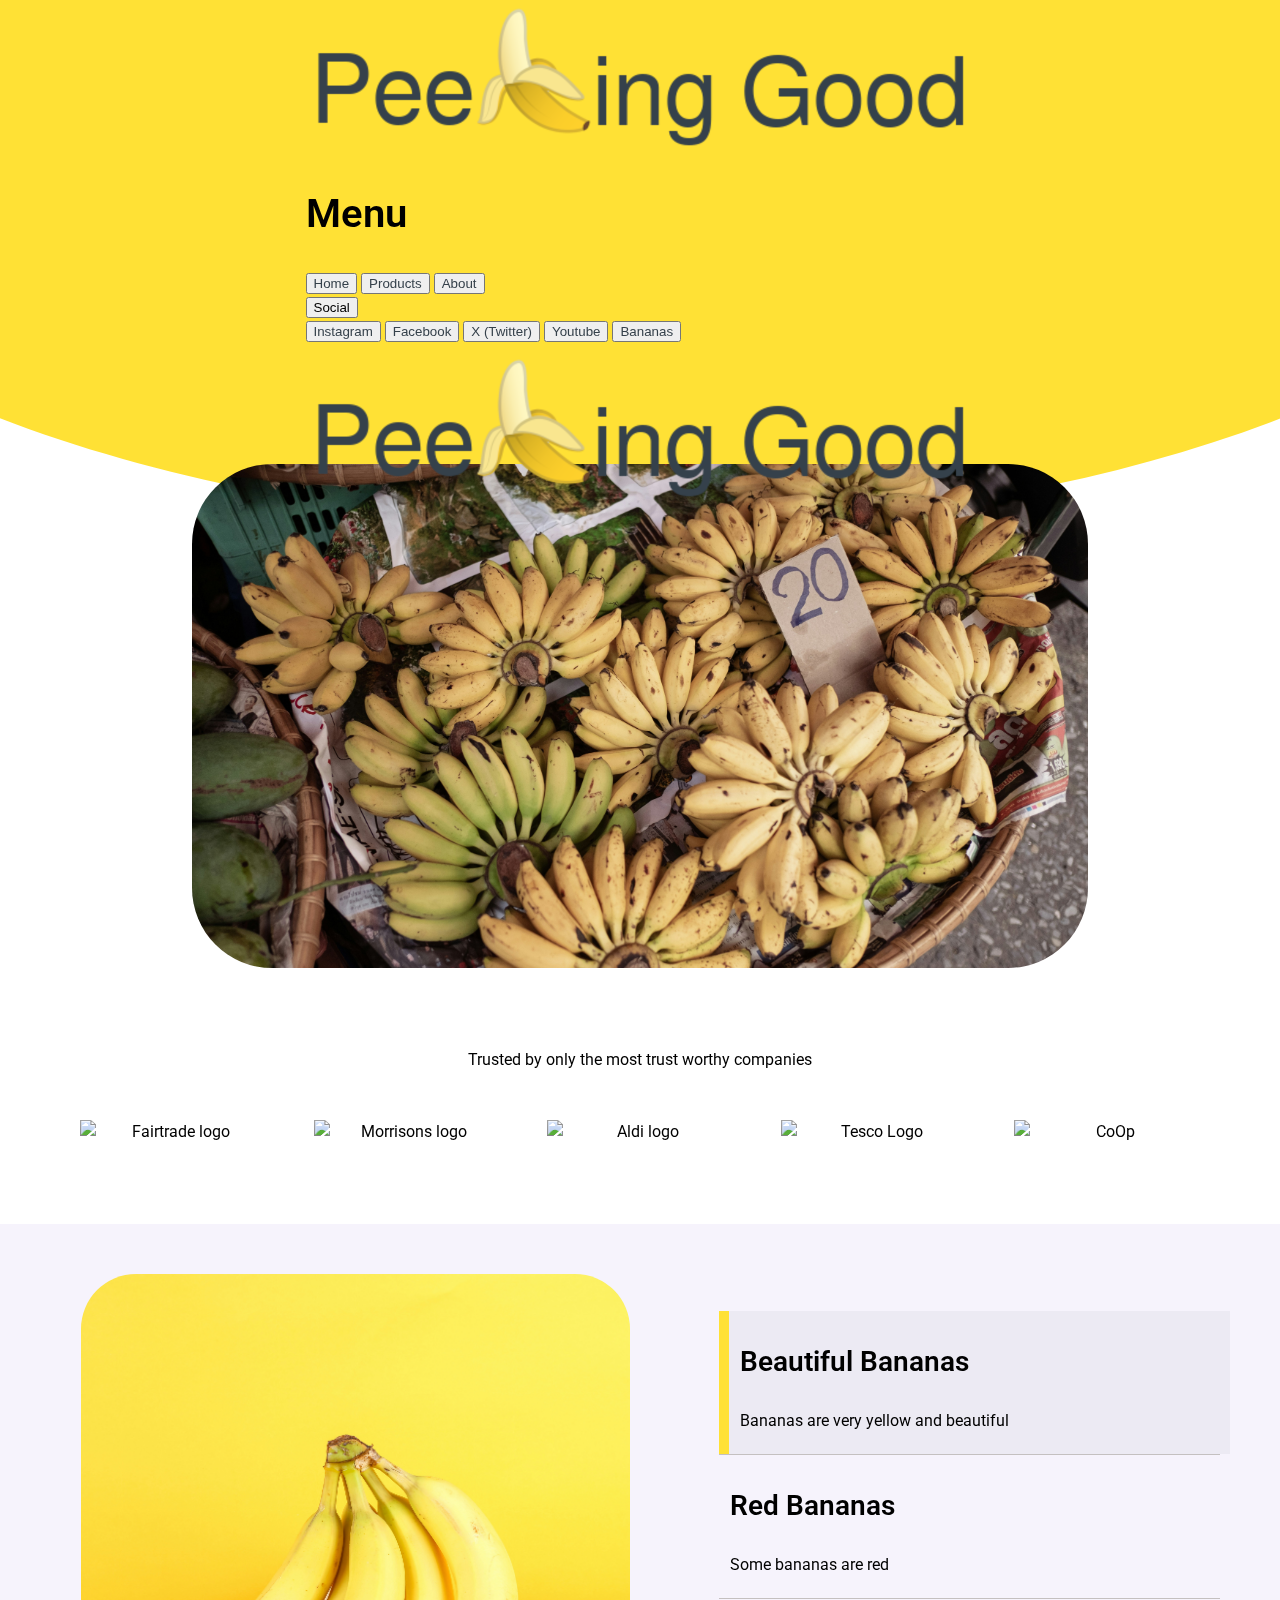
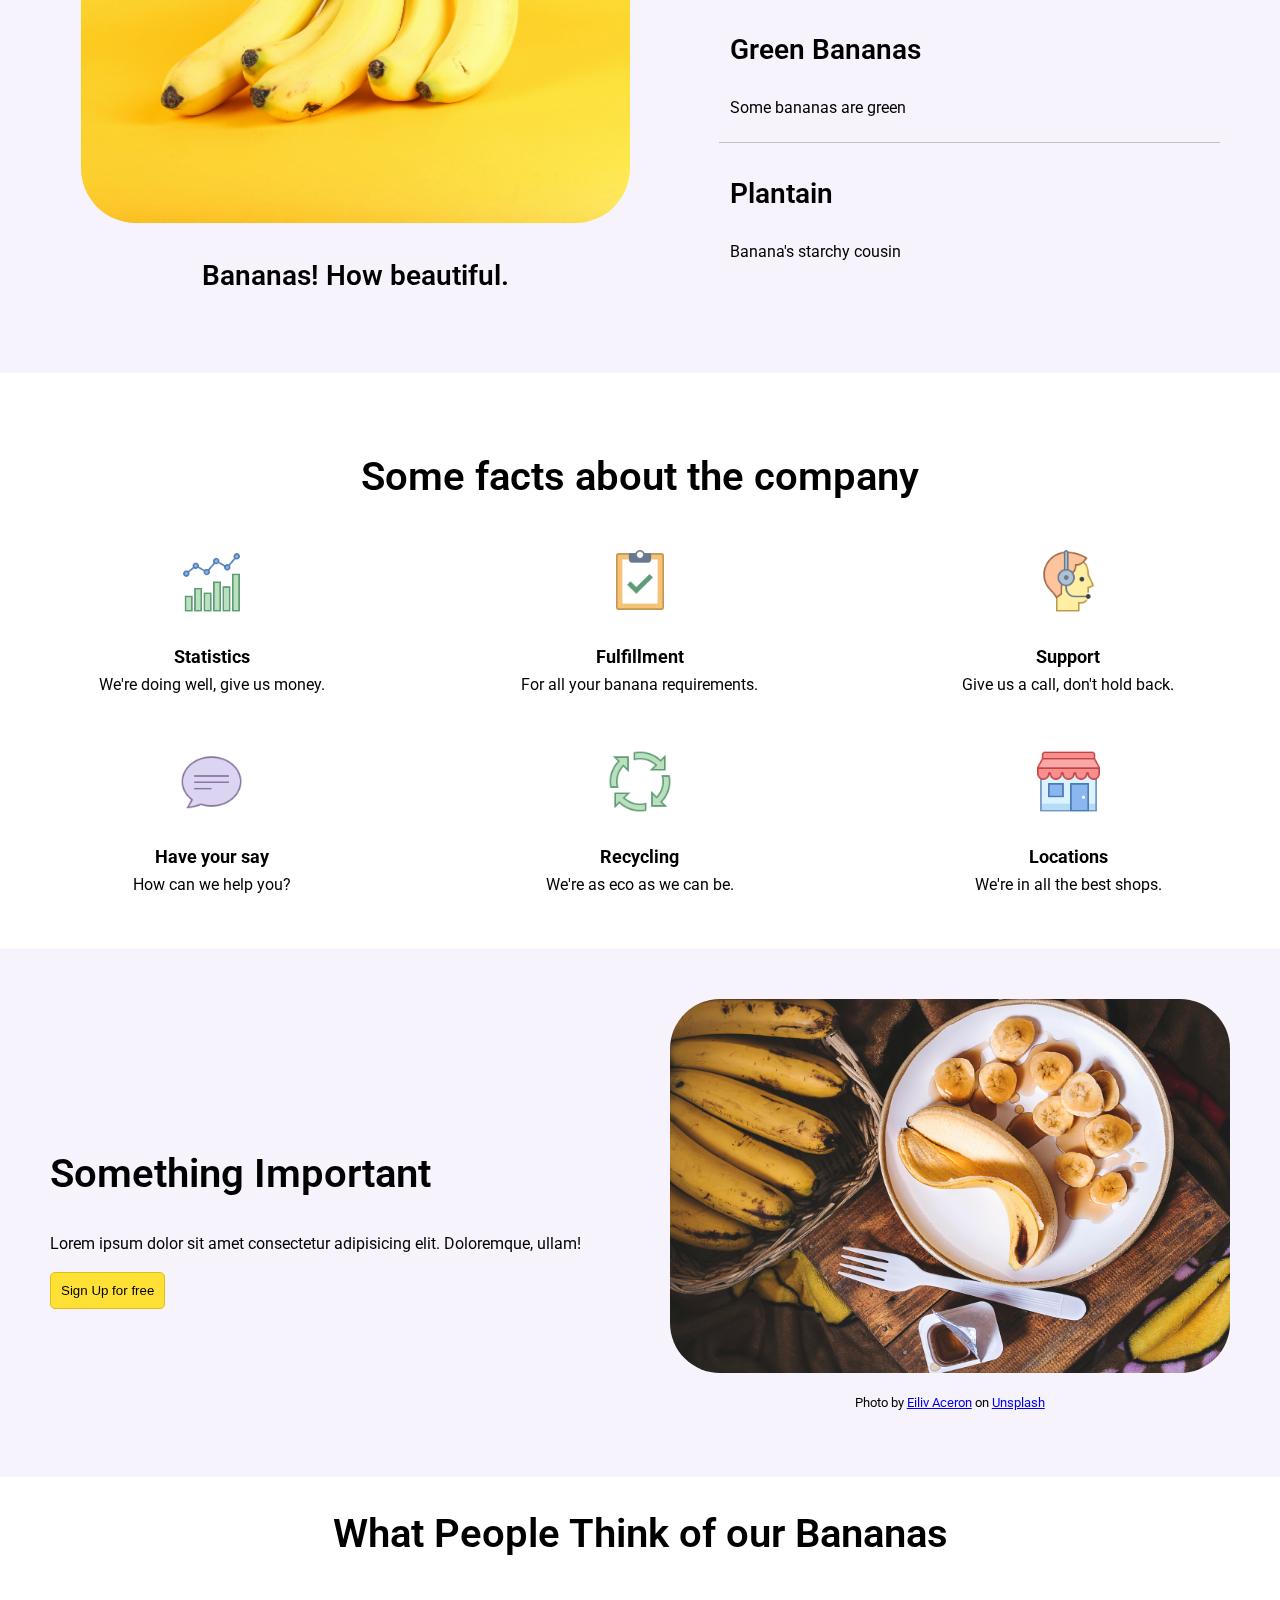
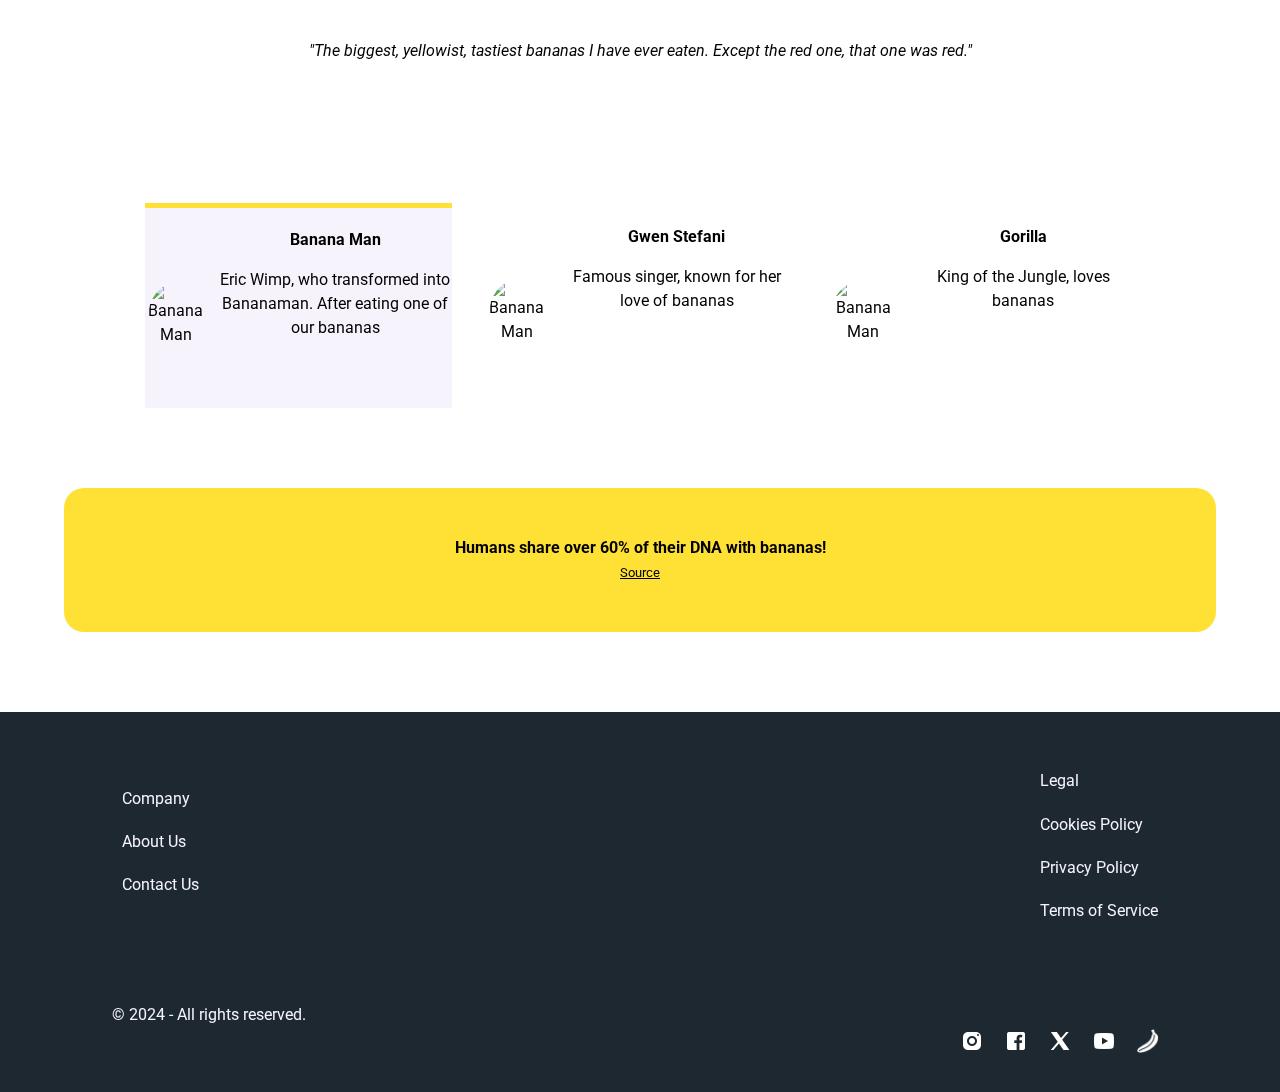
==== commit ec07d988: "Remove overflow from narrow mobile viewports:" ====
--- a/index.html
+++ b/index.html
@@ -1,83 +1,76 @@
 <!DOCTYPE html>
 <html lang="en">
-  <head>
+
     <meta charset="UTF-8" />
     <meta name="viewport" content="width=device-width, initial-scale=1.0" />
     <link rel="stylesheet" href="./css/global.css" />
     <script src="javascript/index.js" defer></script>
+    <script defer src="./javascript/burger.js"></script>
     <link href="https://fonts.googleapis.com/css2?family=Roboto:ital,wght@0,100;0,300;0,400;0,500;0,700;0,900;1,100;1,300;1,400;1,500;1,700;1,900&display=swap" rel="stylesheet">
     <title>Peeling-Good | Home</title>
   </head>
 
-  <body>
+<body>
+  <div class="content-wrapper">
     <div class="background-container">
-      <div class="content-wrapper">
-             <div class="custom-shape-divider-top-1713731422">
-    <svg data-name="Layer 1" xmlns="http://www.w3.org/2000/svg" viewBox="0 0 1200 120" preserveAspectRatio="none">
-        <path d="M0,0V7.23C0,65.52,268.63,112.77,600,112.77S1200,65.52,1200,7.23V0Z" class="shape-fill"></path>
-    </svg>
-</div>
-        <header class="header">
-
-<!-- Mobile Burger Menu Below - kept hidden in Desktop > 768px Displays-->
-        <script defer src="./javascript/burger.js"></script>
+      <div class="custom-shape-divider-top-1713731422">
+        <svg data-name="Layer 1" xmlns="http://www.w3.org/2000/svg" viewBox="0 0 1200 120" preserveAspectRatio="none">
+          <path d="M0,0V7.23C0,65.52,268.63,112.77,600,112.77S1200,65.52,1200,7.23V0Z" class="shape-fill"></path>
+        </svg>
+      </div>
+      <header class="header">
+
+        <!-- Mobile Burger Menu Below - kept hidden in Desktop > 768px Displays-->
+
         <div class="header-mobile-container">
-      <img
-        class="mobile-company-logo"
-        src="./images/companylogo.png"
-        alt="Peeling Good Logo"
-      />
-      <div class="burger">
-        <h2 id="burgername">Menu</h2>
-        <div class="menu-toggle" id="menuToggle">
-          <div class="burgerbar"></div>
-          <div class="burgerbar"></div>
-          <div class="burgerbar"></div>
-        </div>
-        <div class="menu" id="burgermenu">
-          <button class="menu-option">
-            <a href="./index.html" alt="Home"> Home</a>
-          </button>
-          <button class="menu-option">
-            <a href="./products.html" alt="Home">Products</a>
-          </button>
-          <button class="menu-option">
-            <a href="./about.html" alt="Home">About</a>
-          </button>
-          <!--All this talk of Burgers makes me want a Brie 'n' Bacon -->
-          <div class="submenu">
-            <button class="menu-option submenu-toggle">Social</button>
-            <div class="submenu-content">
-              <button class="submenu-option">
-                <a href="https://www.instagram.com/" alt="Instagram">Instagram</a>
+          <img class="mobile-company-logo" src="./images/companylogo.png" alt="Peeling Good Logo" />
+          <div class="burger">
+            <h2 id="burgername">Menu</h2>
+            <div class="menu-toggle" id="menuToggle">
+              <div class="burgerbar"></div>
+              <div class="burgerbar"></div>
+              <div class="burgerbar"></div>
+            </div>
+            <div class="menu" id="burgermenu">
+              <button class="menu-option">
+                <a href="./index.html" > Home</a>
               </button>
-              <button class="submenu-option">
-                <a href="https://www.facebook.com/" alt="Facebook">Facebook</a>
+              <button class="menu-option">
+                <a href="./products.html">Products</a>
               </button>
-              <button class="submenu-option">
-                <a href="https://twitter.com" alt="X Twitter">X (Twitter)</a>
+              <button class="menu-option">
+                <a href="./about.html">About</a>
               </button>
-              <button class="submenu-option">
-                <a href="https://www.youtube.com" alt="Youtube">Youtube</a>
-              </button>
-              <button class="submenu-option">
-                <a href="./index.html" alt="More Bananas">Bananas</a>
-              </button>
+              <!--All this talk of Burgers makes me want a Brie 'n' Bacon -->
+              <div class="submenu">
+                <button class="menu-option submenu-toggle">Social</button>
+                <div class="submenu-content">
+                  <button class="submenu-option">
+                    <a href="https://www.instagram.com/">Instagram</a>
+                  </button>
+                  <button class="submenu-option">
+                    <a href="https://www.facebook.com/" >Facebook</a>
+                  </button>
+                  <button class="submenu-option">
+                    <a href="https://twitter.com">X (Twitter)</a>
+                  </button>
+                  <button class="submenu-option">
+                    <a href="https://www.youtube.com">Youtube</a>
+                  </button>
+                  <button class="submenu-option">
+                    <a href="./index.html" >Bananas</a>
+                  </button>
+                </div>
+              </div>
             </div>
           </div>
-        </div>
-      </div>
-      <!--END of Burger Menu - kept hidden in Desktop > 768px-->
-    </div>
-    <!--END of Mobile Header Container- kept hidden in Desktop > 768px-->
-
-          <div>
-          <img
-            class="header-logo"
-            src="./images/companylogo.png"
-            alt="Peeling Good"
-          />
-          </div>
+          <!--END of Burger Menu - kept hidden in Desktop > 768px-->
+        </div>
+        <!--END of Mobile Header Container- kept hidden in Desktop > 768px-->
+
+        <div>
+          <img class="header-logo" src="./images/companylogo.png" alt="Peeling Good" />
+        </div>
         <nav class="header-nav">
           <ul>
             <li><a href="./index.html">Home</a></li>
@@ -85,61 +78,37 @@
             <li><a href="./about.html">About</a></li>
           </ul>
         </nav>
-        </header>
-<main>
+      </header>
+      <main>
         <div class="index-title" id="home-title">
-        <h1>We sell Bananas</h1>
-        <p>Bananas that Appeal to Every Peel-sure!</p>
-        </div>
+          <h1>We sell Bananas</h1>
+          <p>Bananas that Appeal to Every Peel-sure!</p>
+        </div>
+    </div>
 
 
     <div class="hero-img-container">
-      <img
-        class="hero-img"
-        src="images/bunchofbananas.jpg"
-        alt="A bunch of bananas"
-      />
+      <img class="hero-img" src="images/bunchofbananas.jpg" alt="A bunch of bananas" />
     </div>
 
     <section class="socials">
       <p>Trusted by only the most trust worthy companies</p>
       <div class="socials-container">
-        <img
-          class="socials-img-fairtrade"
-          src="images/fairtrade-logo-62A66061D3-seeklogo.com.png"
-          alt="Fairtrade logo"
-        />
-        <img
-          class="socials-img-morrisons"
-          src="images\2560px-Wm_Morrison_Supermarkets_logo.svg.png"
-          alt="Morrisons logo"
-        />
-        <img
-          class="socials-img-aldi"
-          src="images\AldiWorldwideLogo.svg"
-          alt="Aldi logo"
-        />
-        <img
-          class="socials-img-tesco"
-          src="images/Tesco_Logo.svg.png"
-          alt="Tesco Logo"
-        />
-        <img
-          class="socials-img-coop"
-          src="images\The_Co-Operative_clover_leaf_logo.svg"
-          alt="CoOp"
-        />
+        <img class="socials-img-fairtrade" src="images/fairtrade-logo-62A66061D3-seeklogo.com.png"
+          alt="Fairtrade logo" />
+        <img class="socials-img-morrisons" src="images\2560px-Wm_Morrison_Supermarkets_logo.svg.png"
+          alt="Morrisons logo" />
+        <img class="socials-img-aldi" src="images\AldiWorldwideLogo.svg" alt="Aldi logo" />
+        <img class="socials-img-tesco" src="images/Tesco_Logo.svg.png" alt="Tesco Logo" />
+        <img class="socials-img-coop" src="images\The_Co-Operative_clover_leaf_logo.svg" alt="CoOp" />
       </div>
     </section>
 
     <section class="tabimg">
       <div class="tabimg-container">
         <div class="tabimg-img-container">
-          <img
-            class="tabimg-img"
-            src="images/giorgio-trovato-fczCr7MdE7U-unsplash.jpg"
-            alt="Banana bunch on a yellow background"
-          />
+          <img class="tabimg-img" src="images/giorgio-trovato-fczCr7MdE7U-unsplash.jpg"
+            alt="Banana bunch on a yellow background" />
           <p class="tabimg-desc">Bananas! How beautiful.</p>
         </div>
         <div class="tabs">
@@ -167,60 +136,36 @@
       <h2>Some facts about the company</h2>
       <div class="facts-container">
         <div class="fact">
-          <img
-            class="fact-img"
-            src="./images/Icons/graphicon-80.png"
-            alt="Graph icon"
-          />
+          <img class="fact-img" src="./images/Icons/graphicon-80.png" alt="Graph icon" />
           <h4>Statistics</h4>
 
           <p>We're doing well, give us money.</p>
         </div>
         <div class="fact">
-          <img
-            class="fact-img"
-            src="./images/Icons/clipboardicon-80.png"
-            alt="Clipboard icon"
-          />
+          <img class="fact-img" src="./images/Icons/clipboardicon-80.png" alt="Clipboard icon" />
           <h4>Fulfillment</h4>
-                    <p>For all your banana  requirements.</p>
-        </div>
-        <div class="fact">
-          <img
-            class="fact-img"
-            src="./images/Icons/icons8-customer-support-80.png"
-            alt="Customer Support icon"
-          />
+          <p>For all your banana requirements.</p>
+        </div>
+        <div class="fact">
+          <img class="fact-img" src="./images/Icons/icons8-customer-support-80.png" alt="Customer Support icon" />
           <h4>Support</h4>
 
           <p>Give us a call, don't hold back.</p>
         </div>
         <div class="fact">
-          <img
-            class="fact-img"
-            src="./images/Icons/commentsicon-80.png"
-            alt="Feedback icon"
-          />
+          <img class="fact-img" src="./images/Icons/commentsicon-80.png" alt="Feedback icon" />
           <h4>Have your say</h4>
 
           <p>How can we help you?</p>
         </div>
         <div class="fact">
-          <img
-            class="fact-img"
-            src="./images/Icons/recycleicon-80.png"
-            alt="Recycle icon"
-          />
+          <img class="fact-img" src="./images/Icons/recycleicon-80.png" alt="Recycle icon" />
           <h4>Recycling</h4>
 
           <p>We're as eco as we can be.</p>
         </div>
         <div class="fact">
-          <img
-            class="fact-img"
-            src="./images/Icons/shopicon-80.png"
-            alt="Shop icon"
-          />
+          <img class="fact-img" src="./images/Icons/shopicon-80.png" alt="Shop icon" />
           <h4>Locations</h4>
 
           <p>We're in all the best shops.</p>
@@ -239,22 +184,15 @@
           <button class="signup-btn">Sign Up for free</button>
         </div>
         <div class="signup-img-container">
-          <img
-            class="signup-img"
-            src="images/bananaonplate.jpg"
-            alt="banana on plate"
-          />
+          <img class="signup-img" src="images/bananaonplate.jpg" alt="banana on plate" />
           <p class="credit">
             Photo by
             <a
-              href="https://unsplash.com/@shootdelicious?utm_content=creditCopyText&utm_medium=referral&utm_source=unsplash"
-              >Eiliv Aceron</a
-            >
+              href="https://unsplash.com/@shootdelicious?utm_content=creditCopyText&utm_medium=referral&utm_source=unsplash">Eiliv
+              Aceron</a>
             on
             <a
-              href="https://unsplash.com/photos/sliced-ripe-banana-on-round-white-ceramic-plate-k9X5yGle-NA?utm_content=creditCopyText&utm_medium=referral&utm_source=unsplash"
-              >Unsplash</a
-            >
+              href="https://unsplash.com/photos/sliced-ripe-banana-on-round-white-ceramic-plate-k9X5yGle-NA?utm_content=creditCopyText&utm_medium=referral&utm_source=unsplash">Unsplash</a>
           </p>
         </div>
       </div>
@@ -268,25 +206,17 @@
       </blockquote>
       <div class="testimonies-container">
         <div data-tab="bananaman" class="testimonies-person selected">
-          <img
-            class="person-img"
-            src="images/bananaman-copy.png"
-            alt="Banana Man"
-          />
+          <img class="person-img" src="images/bananaman-copy.png" alt="Banana Man" />
           <div class="testimonies-person-description">
             <strong>Banana Man</strong>
             <p>
               Eric Wimp, who transformed into Bananaman. <span id="bananaman-longtext">After eating one of our
-              bananas</span>
+                bananas</span>
             </p>
           </div>
         </div>
         <div data-tab="gwen" class="testimonies-person">
-          <img
-            class="person-img"
-            src="images\gwen-stefani-1.jpg"
-            alt="Banana Man"
-          />
+          <img class="person-img" src="images\gwen-stefani-1.jpg" alt="Banana Man" />
           <div class="testimonies-person-description">
             <strong>Gwen Stefani</strong>
             <p>Famous singer, known for her love of bananas</p>
@@ -309,17 +239,17 @@
         Source
       </a>
     </section>
-</main>
-</div>
-    <footer>
-      <div class="footer-content-wrapper">
+    </main>
+  </div>
+  <footer>
+    <div class="footer-content-wrapper">
       <div class="footer-left-container">
-<!-- COMPANY Nav -->
-                <nav class="footer-nav-company">
-<!-- line below hidden in desktop -->
-          <span id="company-button">Company <img src="./images/sort-down-30.png"/> </span>
+        <!-- COMPANY Nav -->
+        <nav class="footer-nav-company">
+          <!-- line below hidden in desktop -->
+          <span id="company-button">Company <img src="./images/sort-down-30.png" /> </span>
           <ul>
-<!-- line below hidden in mobile -->
+            <!-- line below hidden in mobile -->
             <li><span>Company </span></li>
             <li><a href="#aboutus">About Us</a></li>
             <li><a href="#contactus">Contact Us</a></li>
@@ -327,67 +257,48 @@
         </nav>
         <p>© 2024 - All rights reserved.</p>
       </div>
-<!-- LEGAL Nav -->
+      <!-- LEGAL Nav -->
       <div class="footer-right-container">
         <nav class="footer-nav-legal">
-<!-- line below hidden in desktop -->
-          <span id="legal-button">Legal<img src="./images/sort-down-30.png"/></span>
+          <!-- line below hidden in desktop -->
+          <span id="legal-button">Legal<img src="./images/sort-down-30.png" /></span>
           <ul>
-<!-- line below hidden in mobile -->
+            <!-- line below hidden in mobile -->
             <li><span>Legal</span></li>
             <li><a href="#">Cookies Policy</a></li>
             <li><a href="#">Privacy Policy</a></li>
             <li><a href="#">Terms of Service</a></li>
           </ul>
         </nav>
-<!-- SOCIAL MEDIA ICON  Nav  NB Hidden in Mobile -->
+        <!-- SOCIAL MEDIA ICON  Nav  NB Hidden in Mobile -->
         <nav class="footer-nav-social">
           <ul>
             <li>
-              <a href="https://www.instagram.com/"
-                ><img
-                  class="socialsimg"
-                  src="./images/instagram-48.png"
-                  alt="Instagram"
-              /></a>
-            </li>
-            <li>
-              <a href="https://www.facebook.com/"
-                ><img
-                  class="socialsimg"
-                  src="./images/facebook-48.png"
-                  alt="Facebook"
-              /></a>
-            </li>
-            <li>
-              <a href="https://twitter.com/"
-                ><img
-                  class="socialsimg"
-                  src="./images/twitterx-48.png"
-                  alt="Twitter or X "
-              /></a>
-            </li>
-            <li>
-              <a href="https://www.youtube.com/"
-                ><img
-                  class="socialsimg"
-                  src="./images/youtube-48.png"
-                  alt="Youtube "
-              /></a>
-            </li>
-            <li>
-              <a href="./index.html"
-                ><img
-                  class="socialsimg"
-                  src="./images/bananasocial-50.png"
-                  alt="Love Bananas? Click Here. "
-              /></a>
+              <a href="https://www.instagram.com/"><img class="socialsimg" src="./images/instagram-48.png"
+                  alt="Instagram" /></a>
+            </li>
+            <li>
+              <a href="https://www.facebook.com/"><img class="socialsimg" src="./images/facebook-48.png"
+                  alt="Facebook" /></a>
+            </li>
+            <li>
+              <a href="https://twitter.com/"><img class="socialsimg" src="./images/twitterx-48.png"
+                  alt="Twitter or X " /></a>
+            </li>
+            <li>
+              <a href="https://www.youtube.com/"><img class="socialsimg" src="./images/youtube-48.png"
+                  alt="Youtube " /></a>
+            </li>
+            <li>
+              <a href="./index.html"><img class="socialsimg" src="./images/bananasocial-50.png"
+                  alt="Love Bananas? Click Here. " /></a>
             </li>
           </ul>
         </nav>
       </div>
-      </div>
-    </footer>
-
-  </body>
-</html>
+    </div>
+  </footer>
+
+</body>
+
+</html>--- a/css/global.css
+++ b/css/global.css
@@ -131,6 +131,7 @@
         flex: 1;
         position: relative;
         justify-content: center;
+        overflow-x: hidden;
     }
 }
 
@@ -199,6 +200,7 @@
         width: auto;
         height: 15rem;
         flex: 1;
+        overflow-x: hidden;
     }
 }
 
@@ -207,7 +209,7 @@
 body {
     margin: 0;
     padding: 0;
-    font-family: Arial, Helvetica, sans-serif;
+    font-family: 'Roboto', Helvetica, sans-serif;
     overflow-x: hidden;
 }
 
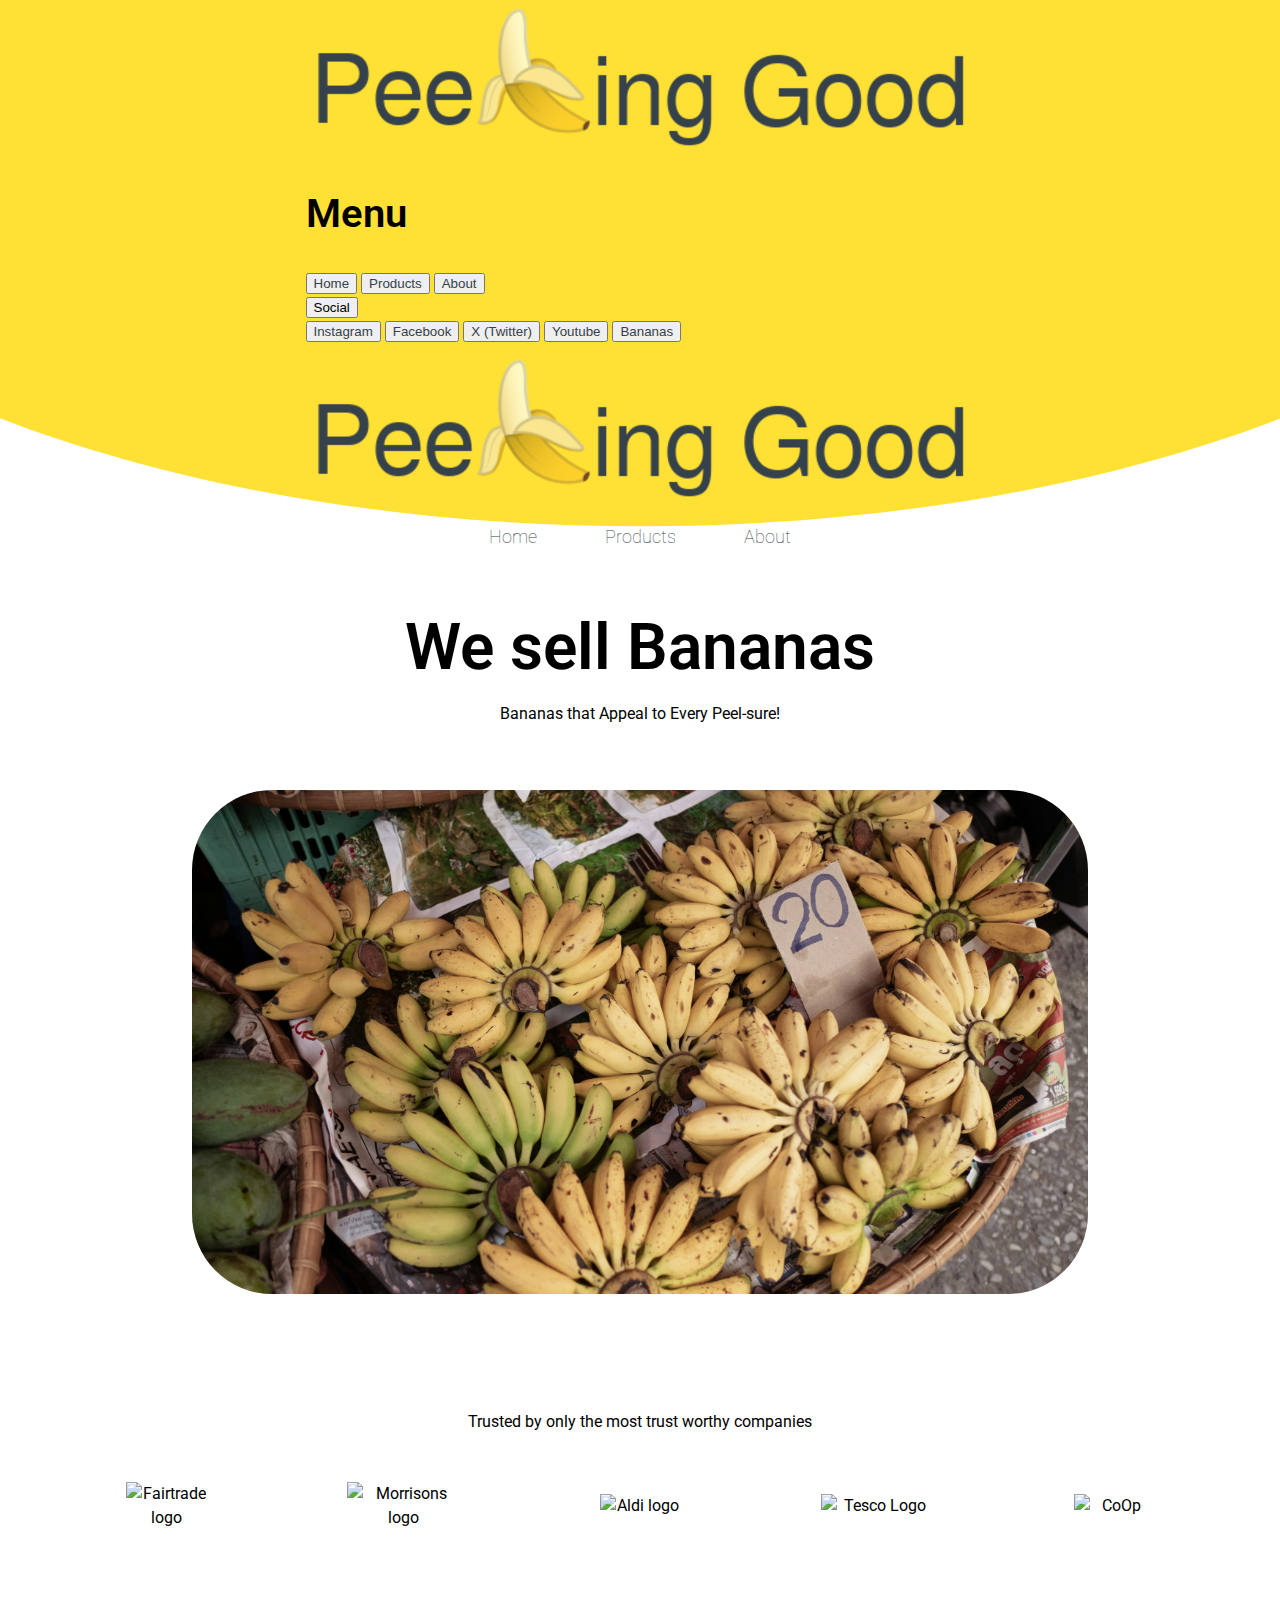
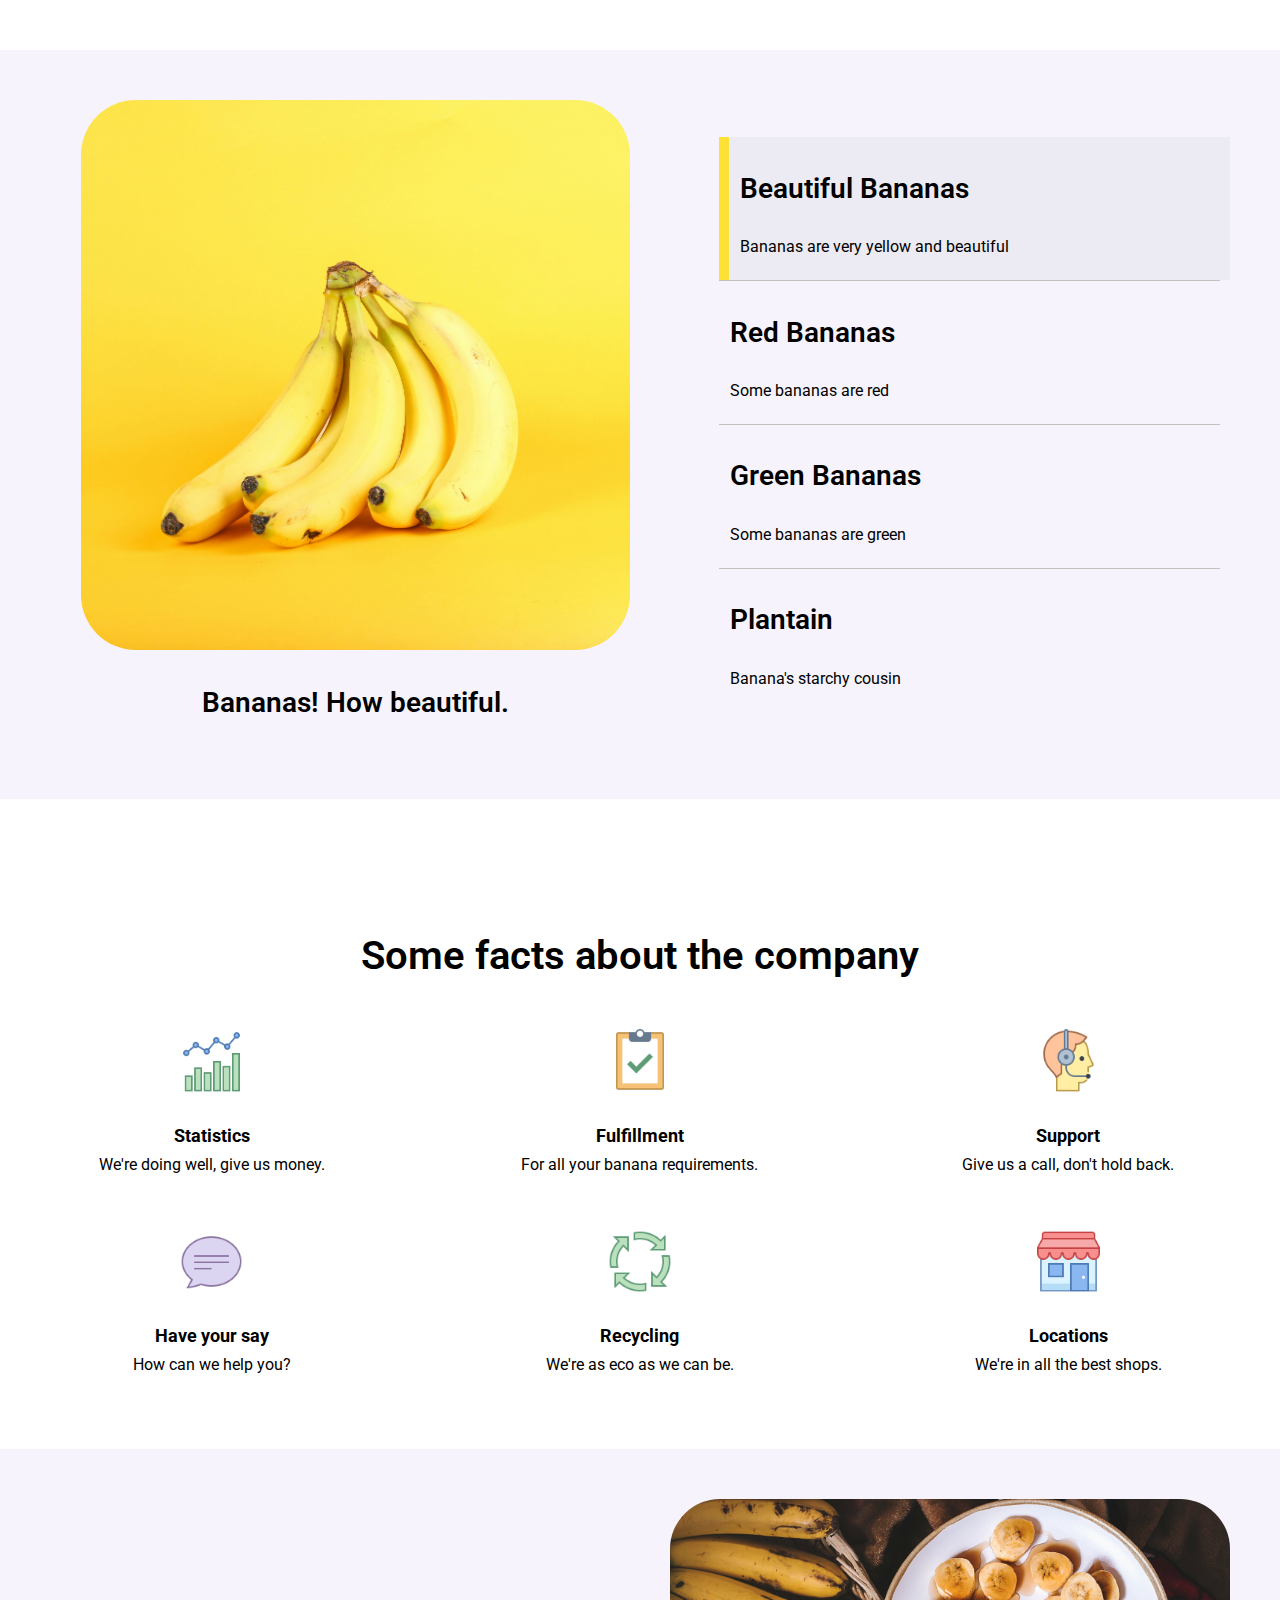
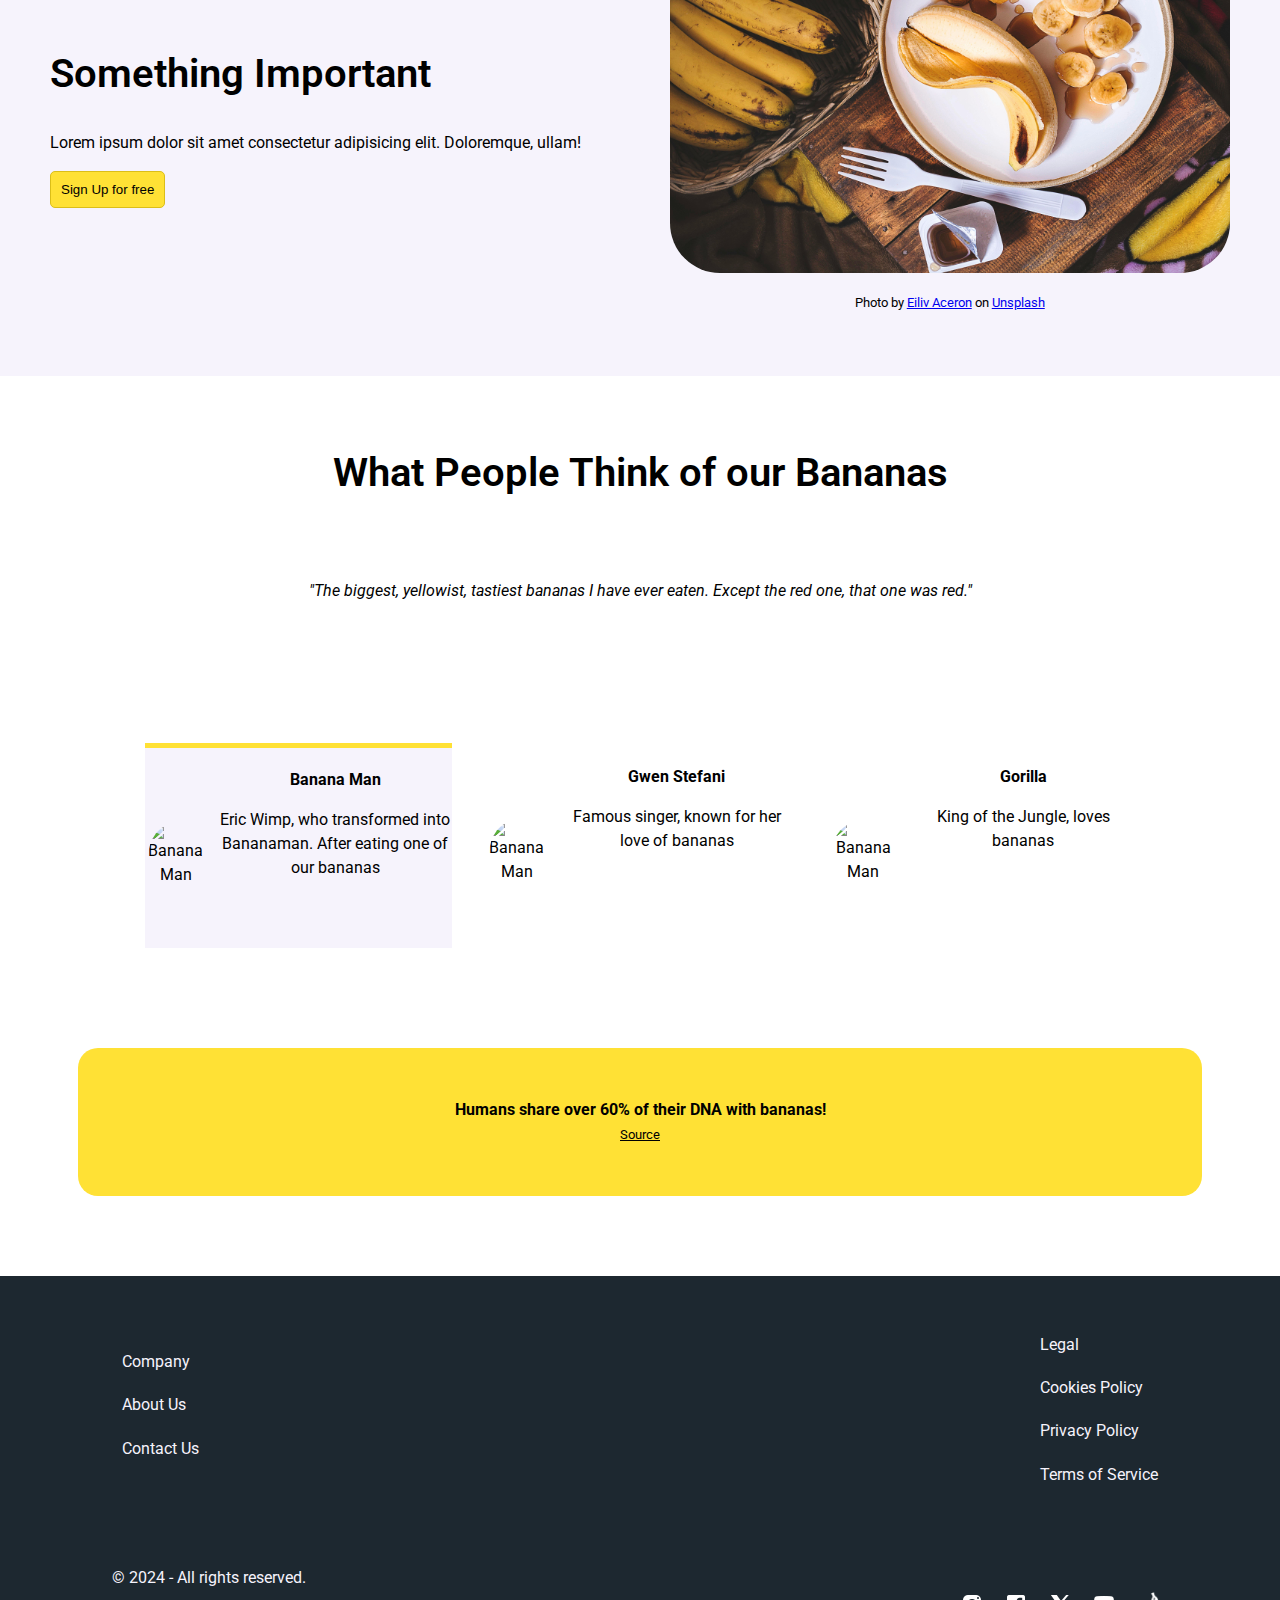
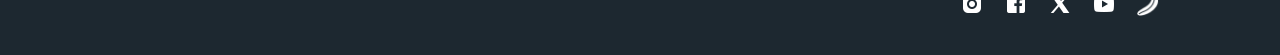
==== commit 30516487: "Merge branch 'main' into star-rating-products" ====
--- a/index.html
+++ b/index.html
@@ -33,32 +33,32 @@
             </div>
             <div class="menu" id="burgermenu">
               <button class="menu-option">
-                <a href="./index.html" > Home</a>
+                <a href="./index.html" alt="Home"> Home</a>
               </button>
               <button class="menu-option">
-                <a href="./products.html">Products</a>
+                <a href="./products.html" alt="Home">Products</a>
               </button>
               <button class="menu-option">
-                <a href="./about.html">About</a>
+                <a href="./about.html" alt="Home">About</a>
               </button>
               <!--All this talk of Burgers makes me want a Brie 'n' Bacon -->
               <div class="submenu">
                 <button class="menu-option submenu-toggle">Social</button>
                 <div class="submenu-content">
                   <button class="submenu-option">
-                    <a href="https://www.instagram.com/">Instagram</a>
-                  </button>
-                  <button class="submenu-option">
-                    <a href="https://www.facebook.com/" >Facebook</a>
-                  </button>
-                  <button class="submenu-option">
-                    <a href="https://twitter.com">X (Twitter)</a>
-                  </button>
-                  <button class="submenu-option">
-                    <a href="https://www.youtube.com">Youtube</a>
-                  </button>
-                  <button class="submenu-option">
-                    <a href="./index.html" >Bananas</a>
+                    <a href="https://www.instagram.com/" alt="Instagram">Instagram</a>
+                  </button>
+                  <button class="submenu-option">
+                    <a href="https://www.facebook.com/" alt="Facebook">Facebook</a>
+                  </button>
+                  <button class="submenu-option">
+                    <a href="https://twitter.com" alt="X Twitter">X (Twitter)</a>
+                  </button>
+                  <button class="submenu-option">
+                    <a href="https://www.youtube.com" alt="Youtube">Youtube</a>
+                  </button>
+                  <button class="submenu-option">
+                    <a href="./index.html" alt="More Bananas">Bananas</a>
                   </button>
                 </div>
               </div>
--- a/css/global.css
+++ b/css/global.css
@@ -131,7 +131,6 @@
         flex: 1;
         position: relative;
         justify-content: center;
-        overflow-x: hidden;
     }
 }
 
@@ -200,7 +199,6 @@
         width: auto;
         height: 15rem;
         flex: 1;
-        overflow-x: hidden;
     }
 }
 
@@ -209,8 +207,8 @@
 body {
     margin: 0;
     padding: 0;
-    font-family: 'Roboto', Helvetica, sans-serif;
-    overflow-x: hidden;
+    font-family: "Roboto", Arial, Helvetica, sans-serif;
+
 }
 
 /* Styles for screens with a minimum width of 768 pixels i.e. Large Tablet - Desktop*/
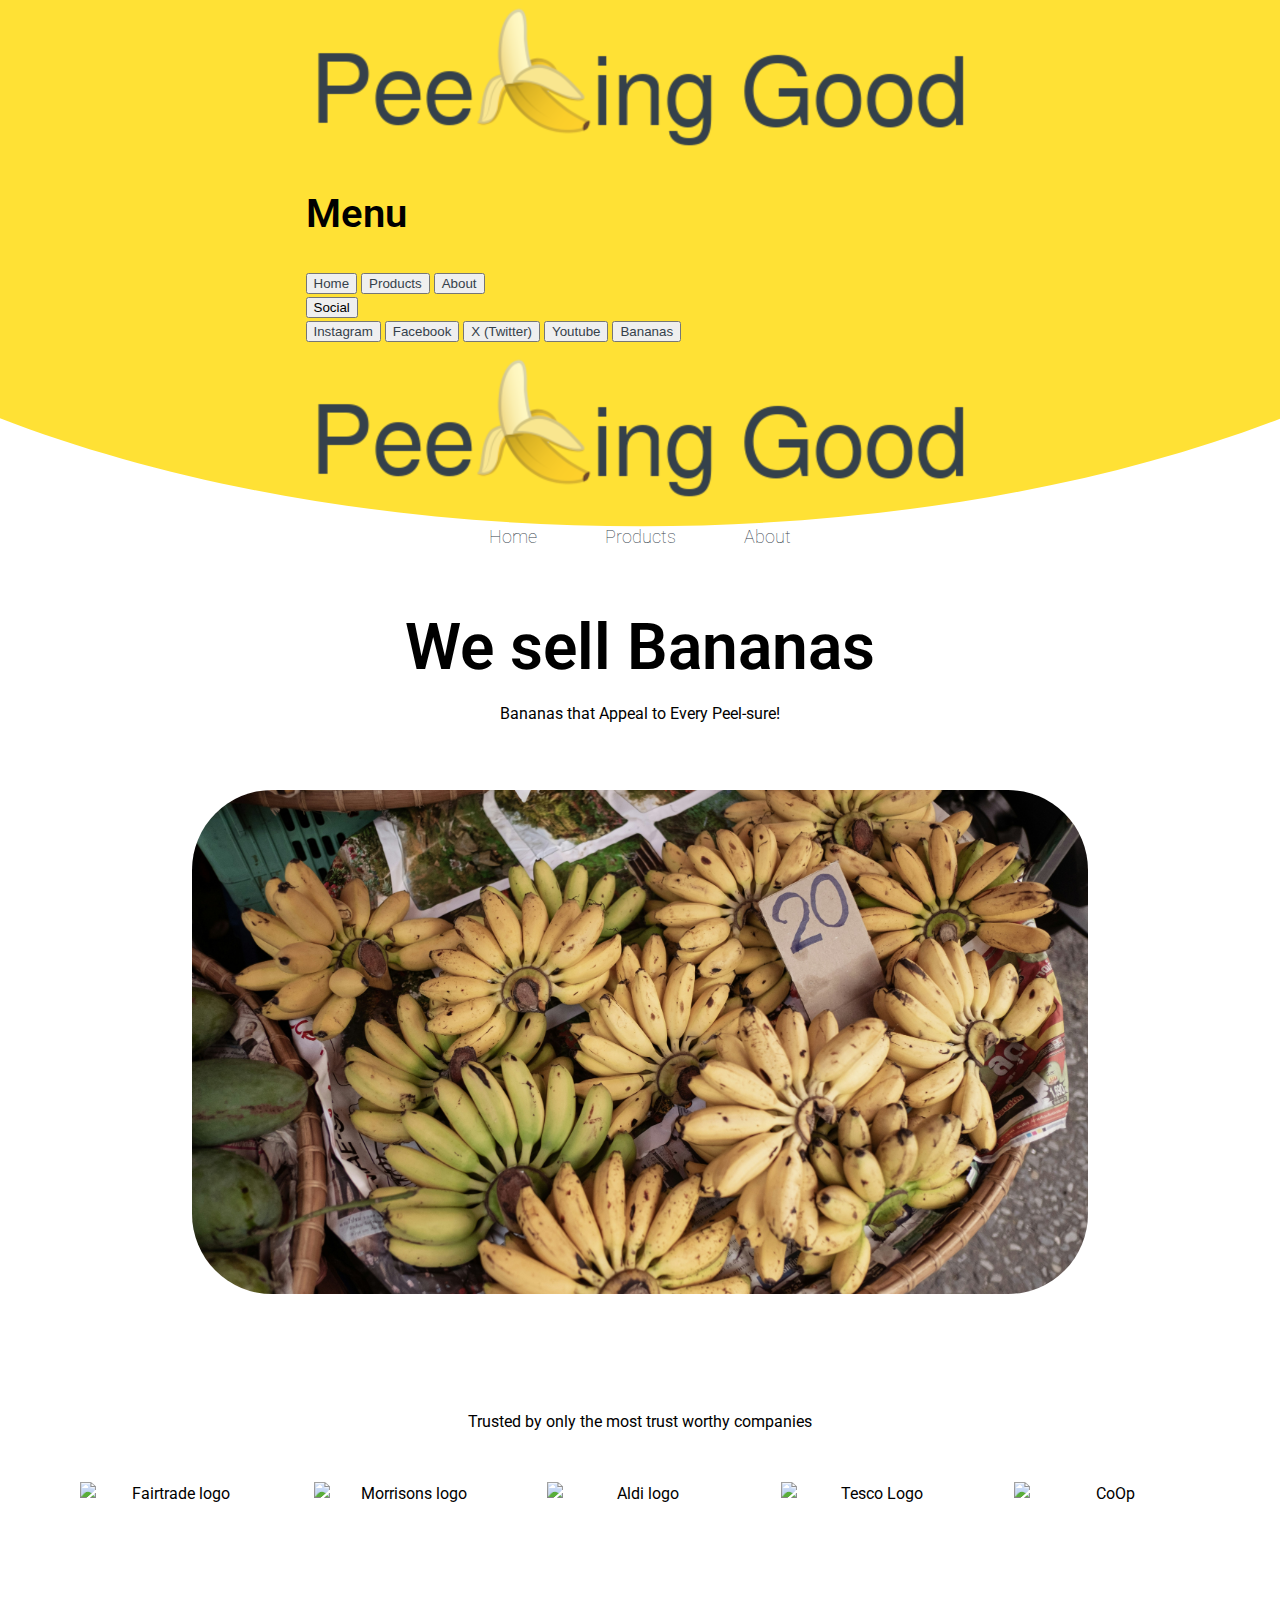
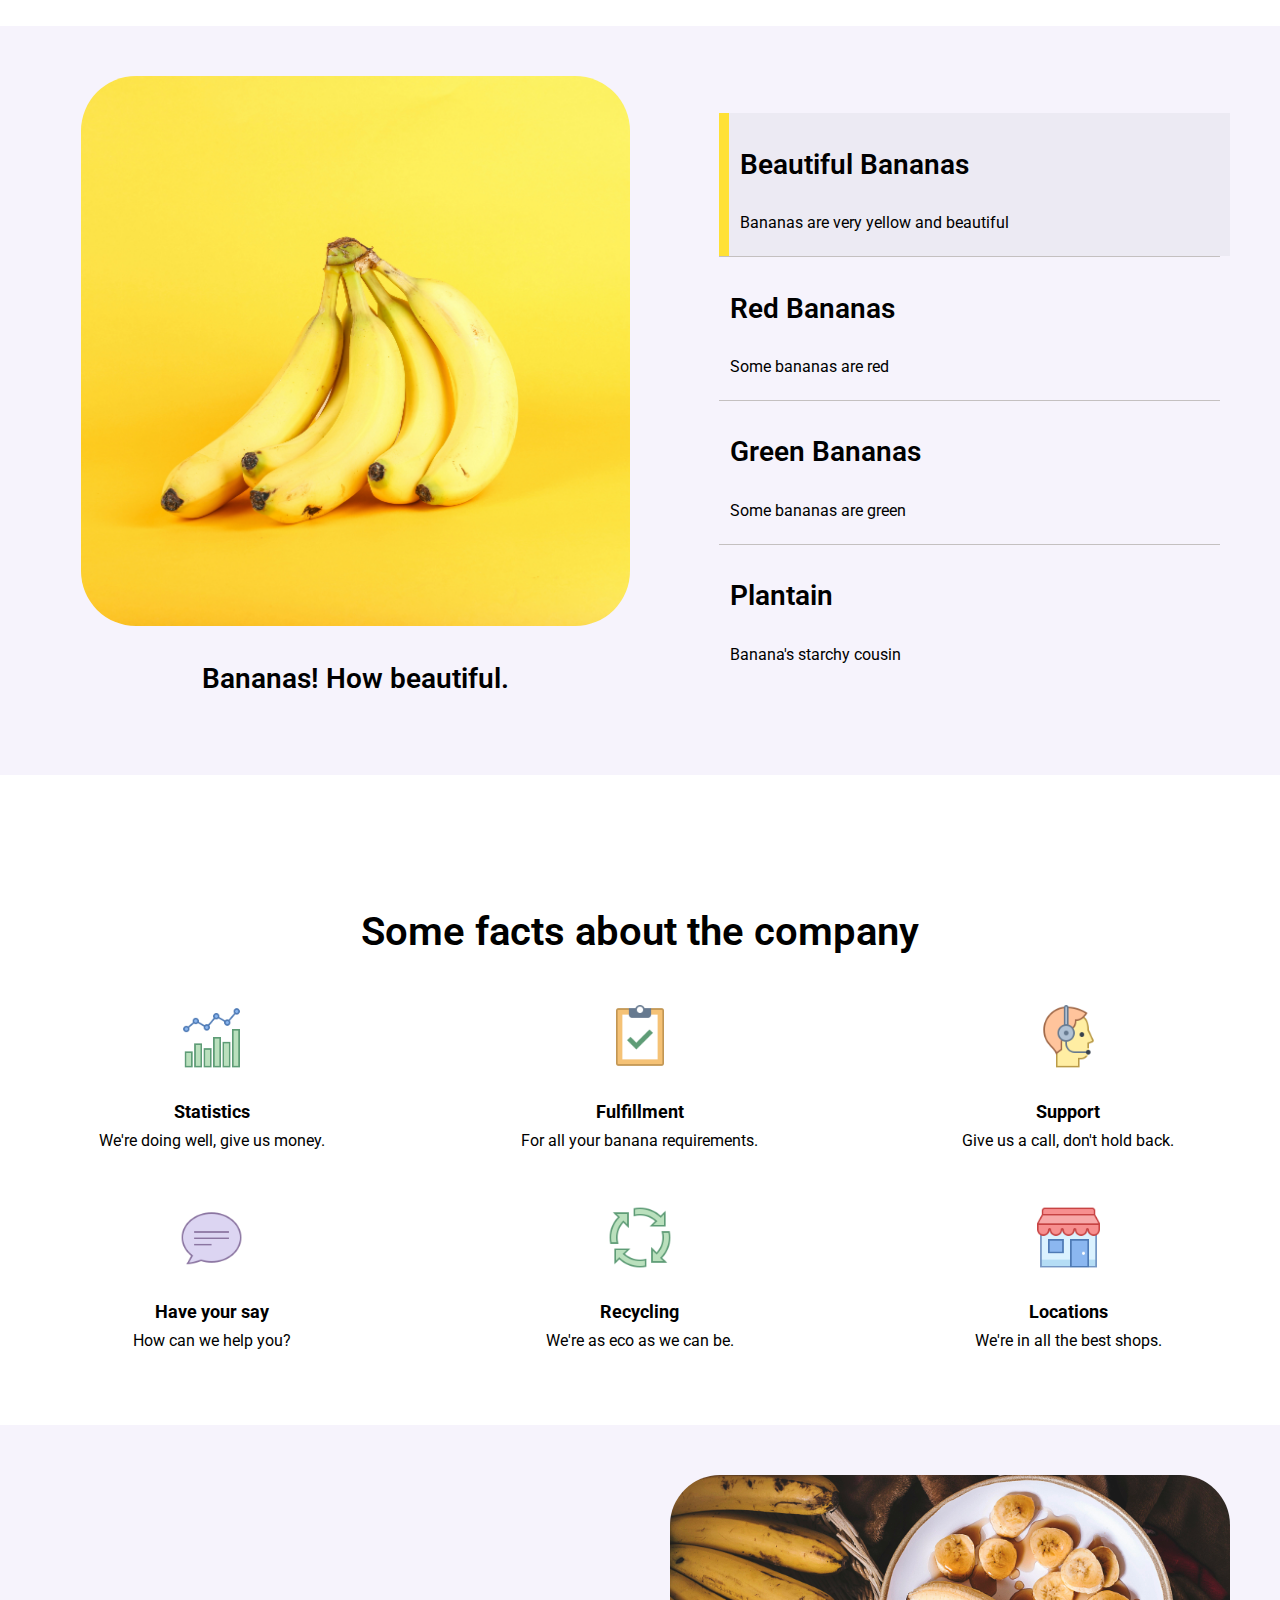
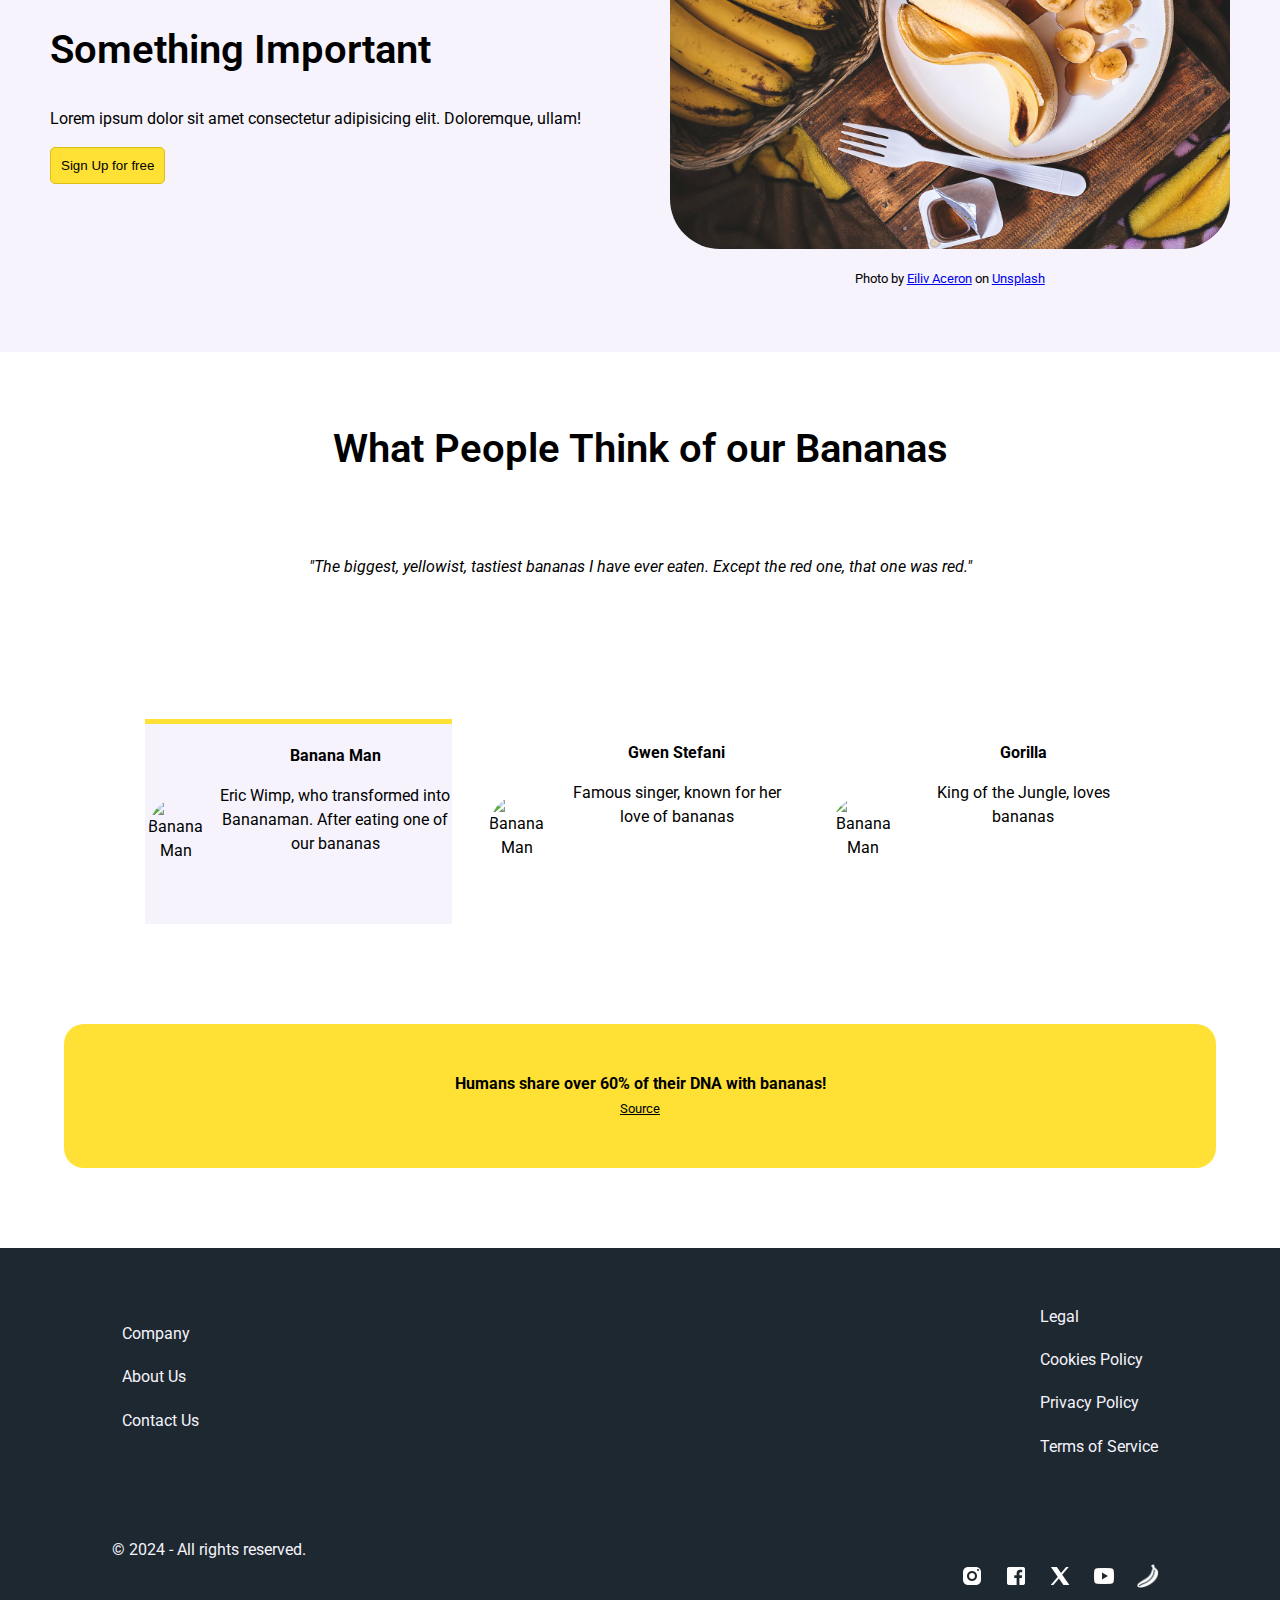
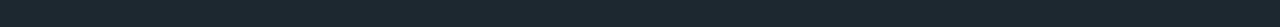
==== commit ee1e7a7f: "Merge pull request #57 from technative-academy/cgindeximagestabs" ====
--- a/index.html
+++ b/index.html
@@ -33,32 +33,32 @@
             </div>
             <div class="menu" id="burgermenu">
               <button class="menu-option">
-                <a href="./index.html" alt="Home"> Home</a>
+                <a href="./index.html" > Home</a>
               </button>
               <button class="menu-option">
-                <a href="./products.html" alt="Home">Products</a>
+                <a href="./products.html">Products</a>
               </button>
               <button class="menu-option">
-                <a href="./about.html" alt="Home">About</a>
+                <a href="./about.html">About</a>
               </button>
               <!--All this talk of Burgers makes me want a Brie 'n' Bacon -->
               <div class="submenu">
                 <button class="menu-option submenu-toggle">Social</button>
                 <div class="submenu-content">
                   <button class="submenu-option">
-                    <a href="https://www.instagram.com/" alt="Instagram">Instagram</a>
-                  </button>
-                  <button class="submenu-option">
-                    <a href="https://www.facebook.com/" alt="Facebook">Facebook</a>
-                  </button>
-                  <button class="submenu-option">
-                    <a href="https://twitter.com" alt="X Twitter">X (Twitter)</a>
-                  </button>
-                  <button class="submenu-option">
-                    <a href="https://www.youtube.com" alt="Youtube">Youtube</a>
-                  </button>
-                  <button class="submenu-option">
-                    <a href="./index.html" alt="More Bananas">Bananas</a>
+                    <a href="https://www.instagram.com/">Instagram</a>
+                  </button>
+                  <button class="submenu-option">
+                    <a href="https://www.facebook.com/" >Facebook</a>
+                  </button>
+                  <button class="submenu-option">
+                    <a href="https://twitter.com">X (Twitter)</a>
+                  </button>
+                  <button class="submenu-option">
+                    <a href="https://www.youtube.com">Youtube</a>
+                  </button>
+                  <button class="submenu-option">
+                    <a href="./index.html" >Bananas</a>
                   </button>
                 </div>
               </div>
--- a/css/global.css
+++ b/css/global.css
@@ -131,6 +131,7 @@
         flex: 1;
         position: relative;
         justify-content: center;
+        overflow-x: hidden;
     }
 }
 
@@ -199,6 +200,7 @@
         width: auto;
         height: 15rem;
         flex: 1;
+        overflow-x: hidden;
     }
 }
 
@@ -209,6 +211,7 @@
     padding: 0;
     font-family: "Roboto", Arial, Helvetica, sans-serif;
 
+  overflow-x: hidden;
 }
 
 /* Styles for screens with a minimum width of 768 pixels i.e. Large Tablet - Desktop*/
